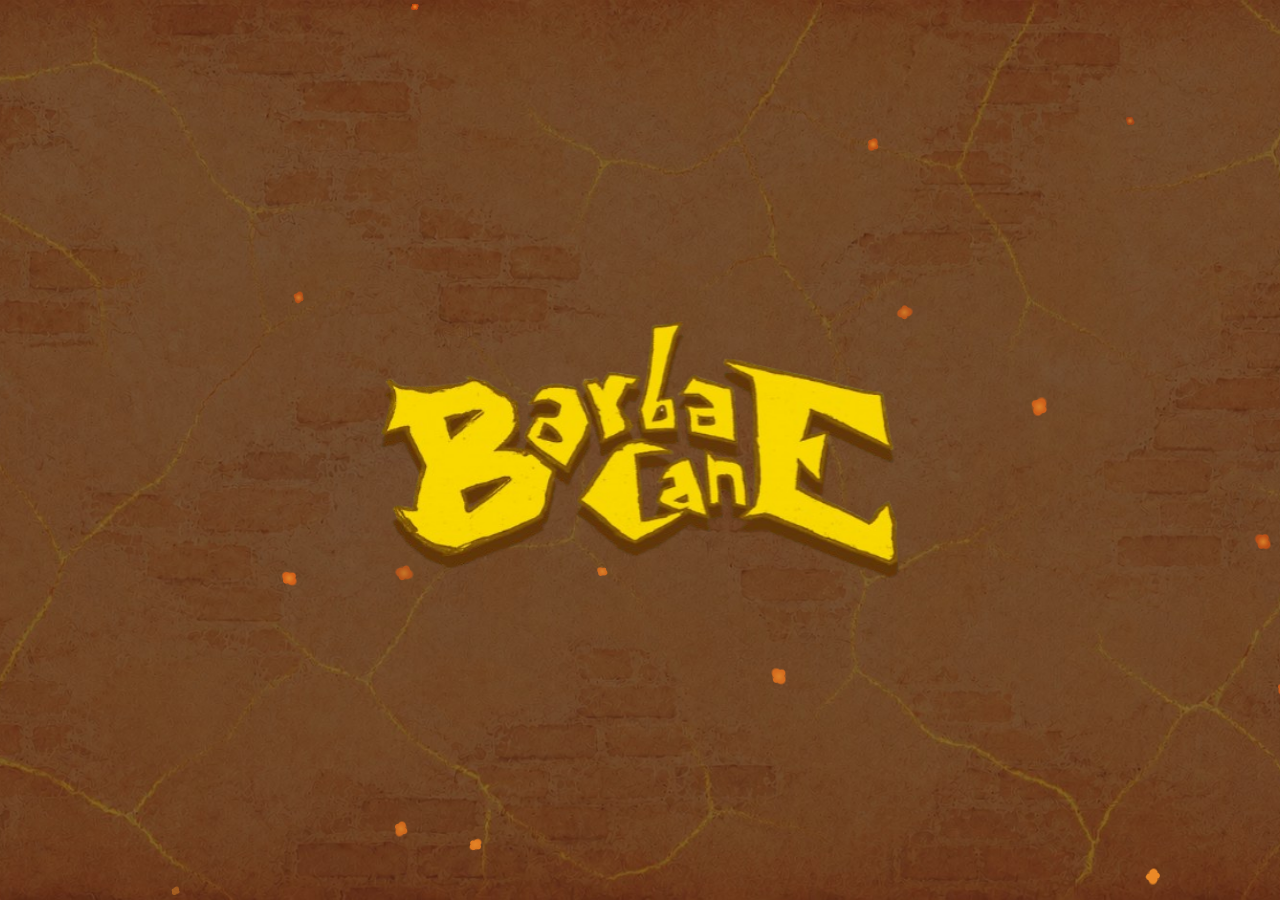
==== frontend/index.html @ 5ce4ca1e "Improved bandwidth usage efficiency" ====
<!DOCTYPE html>
<html lang="it">
<head>
  <meta charset="UTF-8" />
  <meta name="viewport" content="width=device-width, initial-scale=1.0" />
  <title>Barbacane</title>
  <link rel="icon" href="data:image/svg+xml,<svg xmlns='http://www.w3.org/2000/svg' viewBox='0 0 100 100'><text y='.9em' font-size='90'>🧱</text></svg>" />
  <link rel="apple-touch-icon" href="/assets/logo_app.png" />
  <meta name="apple-mobile-web-app-title" content="Barbacane" />
  <link rel="preconnect" href="https://fonts.googleapis.com" />
  <link href="https://fonts.googleapis.com/css2?family=Caudex:ital,wght@0,400;0,700;1,400;1,700&display=swap" rel="stylesheet" />
  <script>
    // Da telefono si viene reindirizzati al frontend mobile (/m).
    // ?desktop=1 forza (e memorizza) la versione desktop.
    (function () {
      var qs = new URLSearchParams(location.search);
      if (qs.has('desktop')) {
        try { localStorage.setItem('barbacane-desktop', '1'); } catch (e) {}
        return;
      }
      var forced = false;
      try { forced = localStorage.getItem('barbacane-desktop') === '1'; } catch (e) {}
      var coarse = window.matchMedia && matchMedia('(pointer: coarse)').matches;
      var small = Math.min(screen.width, screen.height) < 820;
      // La query (es. ?join=BARB-XXXX di un link d'invito) passa anche al mobile
      if (coarse && small && !forced) location.replace('/m' + location.search);
    })();
  </script>
  <link rel="stylesheet" href="style.css" />
</head>
<body>

<canvas id="sparks-canvas"></canvas>
<audio id="bgm-audio" src="/assets/Tower-Defense_Looping.ogg" loop preload="none"></audio>
<button id="btn-music-toggle" class="music-toggle" aria-label="Attiva/disattiva musica" title="Musica">♪</button>

<!-- ===== SCHERMATA: SPLASH ===== -->
<div id="screen-splash" class="screen active">
  <div class="splash-container">
    <img src="/assets/logo.png" alt="Barbacane" class="splash-logo" id="splash-logo"
         onerror="this.style.display='none'; document.getElementById('splash-title').classList.add('show')" />
    <h1 class="game-title splash-title-fallback" id="splash-title">BARBACANE</h1>
  </div>
</div>

<!-- ===== SCHERMATA: LOBBY ===== -->
<div id="screen-lobby" class="screen">
  <div class="lobby-container">
    <div class="logo-area">
      <img src="/assets/logo.png" alt="Barbacane" class="logo"
           onerror="this.style.display='none'; document.getElementById('lobby-title').classList.add('show')" />
      <h1 class="game-title" id="lobby-title">BARBACANE</h1>
    </div>

    <!-- Le tre voci della home: banner orizzontali, titolo a sinistra e personaggio a destra -->
    <div class="home-modes">
      <!-- Partita in corso salvata nel browser (session.js): compare solo se è ancora
           in gioco, come prima voce del menu (Gioca passa allora da alto a centro) -->
      <button id="btn-resume" class="home-mode home-resume menu-frame menu-frame-alto hidden">
        <span class="home-mode-text"><span class="home-mode-title">Riprendi</span><span id="btn-resume-sub" class="home-mode-desc"></span></span>
        <span class="home-mode-art"><img src="/assets/home/orfeo.png" alt="" class="art-orfeo" /></span>
      </button>
      <button id="btn-mode-play" class="home-mode menu-frame menu-frame-alto">
        <span class="home-mode-text"><span class="home-mode-title">Gioca</span><span class="home-mode-desc">Crea una partita o unisciti a quella di un amico, anche contro i Bot.</span></span>
        <span class="home-mode-art"><img src="/assets/home/patrizio.png" alt="" class="art-patrizio" /></span>
      </button>
      <button id="btn-tutorial" class="home-mode menu-frame menu-frame-centro">
        <span class="home-mode-text"><span class="home-mode-title">Tutorial</span><span class="home-mode-desc">Una breve partita guidata per imparare le regole giocando.</span></span>
        <span class="home-mode-art"><img src="/assets/home/evelyn.png" alt="" class="art-evelyn" /></span>
      </button>
      <button id="btn-catalog" class="home-mode menu-frame menu-frame-basso">
        <span class="home-mode-text"><span class="home-mode-title">Catalogo</span><span class="home-mode-desc">Tutte le carte del gioco, da sfogliare con calma.</span></span>
        <span class="home-mode-art"><img src="/assets/home/faust.png" alt="" class="art-faust" /></span>
      </button>
    </div>
  </div>
</div>

<!-- ===== SCHERMATA: MULTIGIOCATORE (crea / unisciti) ===== -->
<div id="screen-multiplayer" class="screen">
  <div id="multiplayer-header">
    <button id="btn-multiplayer-back" class="btn btn-secondary btn-small">‹ Indietro</button>
    <h2>Gioca</h2>
  </div>
    <div class="lobby-panels">
      <!-- Crea Partita -->
      <div class="panel menu-frame menu-frame-sinistra">
        <h2>Crea Partita</h2>
        <label>Il tuo nome
          <input type="text" id="create-name" placeholder="Nome giocatore" maxlength="20" />
        </label>
        <label>Timer turno (secondi, 0 = disattivato)
          <input type="number" id="create-timer" value="0" min="0" max="600" />
        </label>
        <button id="btn-create" class="btn btn-primary">Crea Lobby</button>
      </div>

      <!-- Unisciti -->
      <div class="panel menu-frame menu-frame-destra">
        <h2>Unisciti</h2>
        <label>Il tuo nome
          <input type="text" id="join-name" placeholder="Nome giocatore" maxlength="20" />
        </label>
        <label>Codice Lobby
          <input type="text" id="join-code" placeholder="BARB-XXXX" maxlength="9" style="text-transform:uppercase" />
        </label>
        <button id="btn-join" class="btn btn-secondary">Entra</button>
      </div>
    </div>
</div>

<!-- ===== SCHERMATA: CATALOGO CARTE ===== -->
<div id="screen-catalog" class="screen">
  <div id="catalog-header">
    <button id="btn-catalog-back" class="btn btn-secondary btn-small">‹ Indietro</button>
    <h2>Catalogo</h2>
  </div>
  <div id="catalog-scroll">
    <div id="catalog-grid"></div>
  </div>
</div>


<!-- ===== SCHERMATA: SFIDA UN BOT (scelta difficoltà) ===== -->
<div id="screen-bot-difficulty" class="screen">
  <div id="bot-difficulty-header">
    <button id="btn-bot-difficulty-back" class="btn btn-secondary btn-small">‹ Indietro</button>
    <h2>Giocatore singolo</h2>
  </div>
  <div id="bot-difficulty-grid">
    <div class="bot-count-row">
      <span class="bot-count-label">Avversari</span>
      <div class="bot-count-options" role="radiogroup" aria-label="Numero di Bot avversari">
        <button class="bot-count-btn selected" data-bots="1" role="radio" aria-checked="true">1</button>
        <button class="bot-count-btn" data-bots="2" role="radio" aria-checked="false">2</button>
        <button class="bot-count-btn" data-bots="3" role="radio" aria-checked="false">3</button>
      </div>
      <span class="bot-count-hint">Partita da 2 giocatori</span>
    </div>
    <button class="menu-frame difficulty-card difficulty-easy" data-difficulty="easy">
      <div class="difficulty-card-title">🟢 Facile</div>
      <div class="difficulty-card-desc">Valuta le carte una alla volta e non sceglie sempre la mossa migliore. Ottimo per i primi passi dopo il tutorial.</div>
    </button>
    <button class="menu-frame difficulty-card difficulty-normal" data-difficulty="normal">
      <div class="difficulty-card-title">🟡 Normale</div>
      <div class="difficulty-card-desc">Pianifica insieme le 2 Azioni del turno e sceglie sempre la combinazione migliore.</div>
    </button>
    <button class="menu-frame difficulty-card difficulty-hard" data-difficulty="hard">
      <div class="difficulty-card-title">🔴 Difficile</div>
      <div class="difficulty-card-desc">Simula l'intero turno, stima le mosse possibili degli avversari e bilancia attacco e difesa dei Bastioni.</div>
    </button>
  </div>
</div>

<!-- ===== SCHERMATA: SALA D'ATTESA ===== -->
<div id="screen-waiting" class="screen">
  <div id="waiting-header">
    <button id="btn-waiting-leave" class="btn btn-secondary btn-small" title="Esci dalla sala d'attesa">‹ Esci</button>
    <h2>Sala d'Attesa</h2>
  </div>
  <div class="waiting-container menu-frame">
    <div class="wait-code-row">
      <div class="wait-code" title="Codice della sala: chi lo inserisce in «Unisciti» entra qui">
        <span id="lobby-code-text">—</span>
      </div>
      <button id="btn-invite-link" class="btn btn-primary btn-invite" title="Copia il link d'invito: chi lo apre trova il codice già inserito">Invita</button>
    </div>

    <div id="waiting-players" class="wait-seats"></div>

    <div id="waiting-bot-controls" class="wait-botdiff" hidden>
      <span class="wait-botdiff-label">Difficoltà dei Bot</span>
      <div class="wait-diff" role="radiogroup" aria-label="Difficoltà dei Bot">
        <button class="wait-diff-btn" data-diff="easy" role="radio">Facile</button>
        <button class="wait-diff-btn" data-diff="normal" role="radio">Normale</button>
        <button class="wait-diff-btn" data-diff="hard" role="radio">Difficile</button>
      </div>
    </div>

    <button id="btn-start" class="btn btn-primary wait-start" hidden>Avvia Partita</button>
    <div id="waiting-status" class="status-msg"></div>
  </div>
</div>

<!-- ===== SCHERMATA: GIOCO ===== -->
<div id="screen-game" class="screen">

  <!-- Header: info partita -->
  <div id="game-header">
    <div class="header-left">
      <span id="hdr-turn">Turno 1</span>
      <!-- Fasi del turno: in corso evidenziata, già fatte barrate (renderer.js) -->
      <div id="phase-bar">
        <span class="phase-step" id="pstep-action">I. Azioni</span>
        <span class="phase-sep">›</span>
        <span class="phase-step" id="pstep-schieramento">II. Schieramento</span>
        <span class="phase-sep">›</span>
        <span class="phase-step" id="pstep-battaglia">III. Battaglia</span>
      </div>
    </div>
    <div class="header-center">
      <span id="hdr-current-player">Il turno di: —</span>
    </div>
    <div class="header-right">
      <span id="hdr-deck">Mazzo: —</span>
      <div id="turn-timer-display" class="timer hidden"></div>
      <button id="btn-chronicle" class="btn btn-small btn-chronicle" title="Tutto quello che è successo nella partita">Cronaca</button>
      <button id="btn-abandon" class="btn btn-small btn-abandon">Abbandona</button>
    </div>
  </div>

  <!-- Area principale: tavolo da gioco -->
  <div id="game-table">

    <!-- Giocatore di fronte:
         2p = unico avversario (specchiato, piena larghezza)
         4p = avversario non adiacente (campo completo specchiato)
         3p = nascosto -->
    <div id="top-opponents"></div>

    <!-- Layout a tre colonne: strip-sx | centro | strip-dx -->
    <div id="side-layout">

      <!-- Vicino sinistro (3-4p): B.D. adiacente al mio B.S. -->
      <div id="left-strip" class="hidden"></div>

      <!-- Colonna centrale -->
      <div id="center-column">
        <div id="table-surface"></div>

        <div id="center-bar">
          <!-- Ultime voci della cronaca: un click apre la cronaca completa -->
          <div id="battle-log" title="Apri la cronaca della partita"></div>
        </div>

        <!-- I Bastioni ai lati, alti quanto Avanscoperta e Villaggio insieme -->
        <div id="my-field">
          <div id="my-bastion-left"  class="region bastion" data-side="left"  data-label="Bastione S."></div>
          <div id="my-vanguard"      class="region vanguard"                  data-label="Avanscoperta"></div>
          <div id="my-bastion-right" class="region bastion" data-side="right" data-label="Bastione D."></div>
          <div id="my-village"       class="region village"                   data-label="Villaggio"></div>
        </div>
        <!-- Barra azioni: sotto il Villaggio, sopra la mano -->
        <div id="action-panel">
          <button id="panel-toggle" aria-label="Apri/chiudi pannello azioni">
            <span id="panel-toggle-label">⚙ Azioni</span>
          </button>
          <h3>Azioni</h3>

          <!-- Tre colonne: comandi a sinistra, Mana e Azioni al centro, pulsanti a destra -->
          <div class="ap-left">
          <!-- Banner della fase Azioni: il conto delle Azioni (le carte si giocano
               trascinandole, girate col doppio clic per i Muri) -->
          <div id="action-banner" class="hidden">
            <div id="banner-turn-label" class="banner-label">Azione 1 di 2</div>
          </div>

          <div id="action-hint" class="hint"></div>
          </div>

          <div id="my-stats" class="player-stats">
            <span id="my-actions">Azioni: 2</span>
            <span id="my-mana">Mana: 0</span>
          </div>

          <div class="ap-right">
          <button id="btn-horde"      class="btn btn-warning hidden">Orda</button>
          <button id="btn-next-phase" class="btn btn-secondary hidden">Avanza Fase ›</button>
          <button id="btn-battle"     class="btn btn-warning hidden">Attacca</button>
          <button id="btn-end-turn"   class="btn btn-danger hidden">Fine Turno</button>
          </div>
        </div>

        <div id="my-bottom-area">
          <div id="my-life-deck" class="region life-deck" data-label="Vite"></div>
          <div id="my-active-cards" class="region active-cards" data-label="Carte Attive" style="display:none"></div>
          <div id="my-right-panel">
            <div id="hand-area">
              <div id="hand-cards"></div>
              <div class="hand-label">Mano (<span id="hand-count">0</span>)</div>
            </div>
          </div>
        </div>
      </div><!-- /center-column -->

      <!-- Vicino destro (3-4p): B.S. adiacente al mio B.D. -->
      <div id="right-strip" class="hidden"></div>

    </div><!-- /side-layout -->

  </div><!-- /game-table -->

  <!-- Pannello del Tutorial: si piazza accanto alla zona evidenziata (spotlight.js) -->
  <div id="tutorial-panel" class="tut-panel menu-frame hidden">
    <div id="tutorial-panel-progress" class="tut-panel-progress"></div>
    <div id="tutorial-panel-title" class="tut-panel-title"></div>
    <div id="tutorial-panel-text" class="tut-panel-text"></div>
    <div id="tutorial-panel-diagram" class="hidden"></div>
    <ul id="tutorial-panel-goals" class="tut-goals hidden"></ul>
    <div class="tut-panel-actions">
      <div class="tut-panel-nav">
        <button id="tutorial-panel-prev" class="btn btn-secondary tut-arrow hidden" title="Indietro" aria-label="Indietro">‹</button>
        <button id="tutorial-panel-next" class="btn btn-primary" title="Avanti" aria-label="Avanti">›</button>
      </div>
    </div>
  </div>


  <!-- Modale conferma azione / targeting -->
  <div id="modal-overlay" class="hidden">
    <div id="modal-box" class="menu-frame frame-solid">
      <div id="modal-title"></div>
      <div id="modal-body"></div>
      <div id="modal-actions">
        <button id="modal-confirm" class="btn btn-primary">Conferma</button>
        <button id="modal-cancel" class="btn btn-secondary">Annulla</button>
      </div>
    </div>
  </div>

  <div id="turn-banner" class="hidden"><span id="turn-banner-text"></span></div>

</div>

<!-- Toast notifiche — a livello body: servono anche fuori dalla partita -->
<div id="toast-container"></div>

<!-- Card detail overlay (lettura carta) — a livello body: usato in partita e nel catalogo -->
<div id="card-detail-overlay" class="hidden">

  <!-- Modalità immagine carta -->
  <div id="card-image-wrap" class="hidden">
    <!-- Carta che si gira al clic: fronte = immagine della carta, retro = retro.webp -->
    <div id="card-flip" class="card-flip" title="Clicca per girare la carta">
      <div class="card-flip-inner">
        <img id="card-detail-img" class="card-flip-face" alt="" />
        <img id="card-detail-back" class="card-flip-face card-flip-back" alt="Retro carta" draggable="false" src="/card_images/full/retro.webp" />
      </div>
    </div>
    <div class="card-flip-hint">clicca la carta per girarla</div>
    <div id="card-image-footer">
      <button id="card-img-prev"    class="btn btn-secondary card-nav-btn" style="visibility:hidden">‹</button>
      <div id="card-img-center">
        <div id="card-img-extra-btns"></div>
        <button id="card-img-action"  class="btn btn-primary hidden"></button>
        <button id="card-img-discard" class="btn btn-danger hidden">Scarta</button>
        <button id="card-img-close"   class="btn btn-secondary">Chiudi</button>
      </div>
      <button id="card-img-next"    class="btn btn-secondary card-nav-btn" style="visibility:hidden">›</button>
    </div>
  </div>

  <!-- Modalità testo (flashcard) -->
  <div id="card-detail-box" class="menu-frame frame-solid hidden">
    <div class="card-detail-header">
      <div id="card-detail-title" class="card-detail-title"></div>
    </div>
    <div id="card-detail-body" class="card-detail-body"></div>
    <div id="card-detail-footer">
      <button id="card-nav-prev"           class="btn btn-secondary btn-small card-nav-btn" style="visibility:hidden">‹</button>
      <div class="card-footer-center">
        <div id="card-detail-extra-btns"></div>
        <button id="card-detail-action-btn"  class="btn btn-primary hidden"></button>
        <button id="card-detail-discard-btn" class="btn btn-danger hidden">Scarta</button>
        <button id="card-detail-close"       class="btn btn-secondary">Chiudi</button>
      </div>
      <button id="card-nav-next"           class="btn btn-secondary btn-small card-nav-btn" style="visibility:hidden">›</button>
    </div>
  </div>

</div>

<!-- ===== CRONACA DELLA PARTITA (pannello laterale) ===== -->
<aside id="chronicle-panel" class="hidden" aria-label="Cronaca della partita">
  <div class="chronicle-head">
    <h3>Cronaca della partita</h3>
    <button id="chronicle-close" class="btn btn-secondary btn-small" aria-label="Chiudi la cronaca">✕</button>
  </div>
  <div id="chronicle-body" class="chronicle-body"></div>
</aside>

<!-- ===== SCHERMATA: FINE PARTITA ===== -->
<div id="screen-gameover" class="screen">
  <div class="gameover-container menu-frame frame-solid">
    <h1 id="gameover-title">Fine Partita</h1>
    <p id="gameover-winner"></p>
    <div id="gameover-scores"></div>
    <p id="gameover-rematch-note" class="gameover-note hidden"></p>
    <div class="gameover-actions">
      <button id="btn-rematch" class="btn btn-primary hidden">Rivincita</button>
      <button id="btn-gameover-chronicle" class="btn btn-secondary">Rivedi la cronaca</button>
      <button class="btn btn-secondary" onclick="returnToLobby()">Torna alla home</button>
    </div>
  </div>
</div>

<script src="sparks.js"></script>
<script src="audio.js"></script>
<script src="ws.js"></script>
<script src="spotlight.js"></script>
<script src="tutorial_diagram.js"></script>
<script src="dice.js"></script>
<script src="chronicle.js"></script>
<script src="session.js"></script>
<script src="cardart.js"></script>
<script src="motion.js"></script>
<script src="drag.js"></script>
<script src="renderer.js"></script>
<script src="app.js"></script>
</body>
</html>
---- frontend/style.css ----
/* =========================================================
   Barbacane — Foglio di stile
   Palette: terracotta calda, oro vivace, rosso sangue, verde bosco
   ========================================================= */

:root {
  --bg-dark:      #1a0c00;
  --bg-medium:    #2c1800;
  --bg-light:     #3e2408;
  --bg-card:      #281200;
  --gold:         #fbc402;
  --gold-light:   #ffd042;
  --red:          #b03030;
  --red-light:    #e04040;
  --green:        #2d6b3a;
  --green-light:  #4a9a58;
  --blue:         #2a4a8a;
  --blue-light:   #4a7aaa;
  --text:         #f0e0b8;
  --text-dim:     #d1a94a;
  --border:       #6a3010;
  --border-gold:  #a06820;
  --brown:        #4a2008;
  --brown-light:  #c9a227;
  --orange:       #e08020;

  /* Palette della grafica delle carte (card_factory/assets/card.html): usata
     dove la UI deve essere coerente con le carte stampate (es. catalogo) */
  --card-brown: #4a2c15;
  --card-gold:  #b98a3e;
  --card-cream: #f4dea0;
  /* Colori delle specie (come i bollini del client mobile) */
  --elfo:  #7aaa55;
  --nano:  #b85a3a;
  --maga:  #9966cc;
  --umano: #5599cc;
  /* Gemma del costo (un ottagono), come sulle carte stampate (card_factory/assets/esagono.png) */
  --hex-mana:   radial-gradient(closest-side, #fe8c16 0%, #fe9c1c 55%, #fed222 86%, #fee822 100%);
  --hex-maga:   radial-gradient(closest-side, #8fcde4 0%, #a3d7ed 60%, #d4eef8 100%);
  --hex-border: #5a3518;
  --hex-ink:    #5a2d06;
  --card-ink:   #171009;   /* fondo su cui sono renderizzati i PNG delle carte */


  /* Colori dei giocatori nella cronaca e nel riepilogo, per posto al tavolo */
  --seat-0: #fbc402;
  --seat-1: #7fb8e8;
  --seat-2: #8fd49b;
  --seat-3: #ec9a8c;

  --card-w: 90px;
  --card-h: 130px;
  --card-w-sm: 70px;
  --card-h-sm: 100px;
  --card-w-hand: 99px;
  --card-h-hand: 143px;
  /* Carte del mio campo: grandi come in mano, salvo sugli schermi bassi */
  --card-w-field: var(--card-w-hand);
  --card-h-field: var(--card-h-hand);
}

* { box-sizing: border-box; margin: 0; padding: 0; }

body {
  background: var(--bg-dark);
  color: var(--text);
  font-family: 'Caudex', Georgia, serif;
  min-height: 100vh;
  overflow-x: hidden;
}

/* Sfondo su layer fisso: background-attachment:fixed non funziona su iOS Safari
   e lascerebbe lo sfondo troncato in basso su schermi touch. */
body::before {
  content: '';
  position: fixed;
  inset: 0;
  z-index: -1;
  background: var(--bg-dark) url('/assets/background.jpg') center center / cover no-repeat;
}

/* ==================== SCHERMATE ==================== */

.screen { display: none; }
.screen.active { display: block; }

/* ==================== SCINTILLE DI FORGIA ==================== */

#sparks-canvas {
  position: fixed;
  inset: 0;
  z-index: 2;
  pointer-events: none;
}

/* ==================== MUSICA ==================== */

.music-toggle {
  position: fixed;
  top: 12px;
  right: 12px;
  z-index: 400;
  width: 40px;
  height: 40px;
  border-radius: 50%;
  border: 1px solid var(--border-gold);
  background: var(--bg-medium);
  color: var(--gold-light);
  font-size: 1.1rem;
  line-height: 1;
  cursor: pointer;
  display: flex;
  align-items: center;
  justify-content: center;
  opacity: 0.7;
  transition: opacity 0.2s, transform 0.2s;
}
.music-toggle:hover { opacity: 1; transform: scale(1.08); }
.music-toggle.muted { color: var(--brown-light); }
.music-toggle[hidden] { display: none; }

/* In partita il pulsante si inserisce nella barra dell'header, a destra di "Abbandona" */
.music-toggle.in-header {
  position: static;
  z-index: auto;
  width: 28px;
  height: 28px;
  font-size: 0.85rem;
  opacity: 0.85;
}

/* Nel catalogo si inserisce nella barra del titolo, speculare al pulsante "Indietro" */
.music-toggle.in-catalog-header {
  position: absolute;
  top: 50%;
  right: 1.2rem;
  left: auto;
  transform: translateY(-50%);
  z-index: auto;
  width: 32px;
  height: 32px;
  font-size: 0.9rem;
  opacity: 0.85;
}
.music-toggle.in-catalog-header:hover { transform: translateY(-50%) scale(1.08); }

/* Con la cronaca aperta si inserisce nella sua intestazione, accanto alla ✕ */
.music-toggle.in-chronicle {
  position: static;
  z-index: auto;
  width: 28px;
  height: 28px;
  font-size: 0.85rem;
  opacity: 0.85;
}

/* ==================== LOBBY ==================== */

#screen-lobby,
#screen-waiting {
  position: relative;
  overflow: hidden;
}


.lobby-container {
  position: relative;
  z-index: 1;
  min-height: 100vh;
  display: flex;
  flex-direction: column;
  align-items: center;
  justify-content: center;
  padding: 2rem 2rem 6vh;
  gap: 1.5rem;
}

.logo-area { text-align: center; }
.logo { width: min(80vw, 400px, 38vh); display: block; margin: 0 auto; }

/* ==================== SPLASH ==================== */

#screen-splash { position: relative; overflow: hidden; }

.splash-container {
  min-height: 100vh;
  display: flex;
  flex-direction: column;
  align-items: center;
  justify-content: center;
  gap: 1.4rem;
  padding: 2rem;
  cursor: pointer;
}

.splash-logo {
  max-width: 520px;
  width: 84vw;
  display: block;
  /* Il transform gestisce solo il volo verso la lobby; il filter dà il bagliore al passaggio del mouse */
  transition: transform 0.7s cubic-bezier(0.25, 0.1, 0.25, 1), filter 0.25s ease;
  will-change: transform;
  filter: drop-shadow(0 0 0 transparent);
}
.splash-logo:hover {
  filter: drop-shadow(0 0 26px rgba(251, 196, 2, 0.55));
}

.splash-title-fallback { display: none; }
.splash-title-fallback.show { display: block; }

/* Durante il volo lo splash è un overlay fisso: non allunga la pagina, così la
   misura della posizione finale del logo nella lobby resta corretta. */
#screen-splash.splash-flying {
  position: fixed;
  inset: 0;
  z-index: 30;
  pointer-events: none;
}

/* Il logo della lobby resta nascosto (ma impaginato) finché quello volante non atterra */
.lobby-container.logo-hidden .logo-area { visibility: hidden; }

@media (prefers-reduced-motion: reduce) {
  .splash-logo { transition: none !important; }
}

/* Comparsa del resto della lobby: parte mentre il logo è ancora in volo */
@keyframes lobby-reveal {
  from { opacity: 0; transform: translateY(16px); }
  to   { opacity: 1; transform: translateY(0); }
}
.lobby-container.reveal .home-modes  { animation: lobby-reveal 0.5s ease both 0.34s; }

/* Partita in corso salvata nel browser: prima voce del menu (.home-mode),
   con cornice d'oro e fondo giallo trasparente. I selettori doppi scavalcano
   le regole di .menu-frame, che stanno in fondo al file. */
.home-resume.menu-frame {
  --frame-img: var(--frame-hover);
  --frame-fill: rgba(251, 196, 2, 0.12);
}
button.home-resume.menu-frame:hover { --frame-fill: rgba(251, 196, 2, 0.2); }
.home-resume .home-mode-title { color: var(--gold-light); }

/* ==================== HOME ==================== */

/* Le tre voci (Gioca, Tutorial, Catalogo): banner orizzontali uno sotto
   l'altro, con il titolo a sinistra e un personaggio a destra che poggia sul
   bordo inferiore */
.home-modes {
  display: flex;
  flex-direction: column;
  align-items: center;
  gap: 0;
  width: min(100%, 620px);
  /* Altezza dei banner: segue quella della finestra, così 3 o 4 voci più il
     logo stanno nello schermo. Le figure si scalano con lo spazio verticale
     utile (altezza - 44px: contenuto più il margine sotto), che a 172px vale
     256 unità di --art-u = 0.5px, la scala di riferimento. */
  --mode-h: clamp(124px, 16.5vh, 172px);
  --art-u: calc((var(--mode-h) - 44px) / 256);
}

.home-mode {
  width: 100%;
  height: var(--mode-h);
  display: flex;
  align-items: stretch;
  padding: 0;
  font-family: inherit;
}

/* Titolo e descrizione, a sinistra */
.home-mode-text {
  flex: 1;
  align-self: center;
  display: flex;
  flex-direction: column;
  gap: 0.4rem;
  padding-left: 1.6rem;
  text-align: left;
}
.home-mode-title {
  color: var(--card-cream);
  font-size: 1.7rem;
  font-weight: 700;
  text-transform: uppercase;
  letter-spacing: 3px;
}
.home-mode-desc {
  color: var(--text-dim);
  font-size: 0.92rem;
  line-height: 1.4;
}

/* Illustrazione: le figure sono ritagliate sul contenuto in assets/home/ e
   vengono tutte dalla stessa tela delle carte, dove le teste hanno già misure
   coerenti: si scalano quindi con lo stesso fattore (altezza = altezza del
   PNG × --art-u), non alla stessa altezza. Orfeo è ridotto del 10%
   perché l'elmo è più grande di una testa. Poggiano sul bordo visibile della
   cornice (margine negativo: il contenuto può invadere l'area del
   border-image) e sono centrate sul busto, cioè sul punto medio dei pixel
   della riga più bassa della figura: il translateX è quello scarto, in % della
   larghezza. */
.home-mode-art {
  flex: 0 0 210px;
  display: flex;
  justify-content: center;
  align-items: flex-end;
  /* fino al tratto dorato (14/30 del bordo oltre l'area del contenuto): senza
     questo restano pixel vuoti sotto la figura */
  margin-bottom: calc(var(--frame-size, 28px) * -14 / 30 + 1px);
  overflow: hidden;
  opacity: 0.85;
  transition: opacity 0.2s ease;
}
.home-mode:hover .home-mode-art { opacity: 1; }

.home-mode-art img { display: block; flex: 0 0 auto; }
.art-patrizio { height: calc(269 * var(--art-u)); transform: translate(-10.2%, calc(20 * var(--art-u))); }  /* abbassato: le orecchie toccherebbero il bordo superiore */
.art-faust    { height: calc(230 * var(--art-u)); transform: translateX(0.6%); }
.art-orfeo    { height: calc(295 * var(--art-u) * 0.9); transform: translateX(-13.1%); }
/* Evelyn (Tutorial): capelli e vento escono dal riquadro dell'illustrazione
   (overflow visibile, sotto il testo) per non essere tagliati. */
#btn-tutorial .home-mode-art { overflow: visible; min-width: 0; }  /* min-width: senza, il riquadro si allargherebbe alla figura */
#btn-tutorial .home-mode-text { position: relative; z-index: 1; }
.art-evelyn { height: calc(219 * var(--art-u)); transform: translateX(-0.4%); }
/* Riprendi: la figura è eterea, tinta d'oro tenue e semitrasparente come il banner */
.home-resume .home-mode-art img {
  filter: grayscale(1) contrast(0.5) brightness(1.35) sepia(0.6) hue-rotate(12deg) saturate(1.6)
          drop-shadow(0 0 6px rgba(251, 196, 2, 0.4));
  opacity: 0.55;
}

/* ==================== MULTIGIOCATORE ==================== */

#screen-multiplayer.active {
  display: flex;
  flex-direction: column;
  min-height: 100vh;
}

/* Giocatore singolo e Multigiocatore: l'intestazione resta in alto, le scelte
   si centrano in verticale nello spazio che resta (margini automatici). Il
   padding in basso compensa l'altezza dell'intestazione, così il blocco
   risulta centrato rispetto allo schermo. */
#screen-multiplayer .lobby-panels { margin: auto; padding: 0 1.2rem; }

#screen-multiplayer.active,
#screen-bot-difficulty.active { padding-bottom: 4rem; }

.game-title {
  font-size: 3.5rem;
  color: var(--gold-light);
  text-shadow: 0 0 20px rgba(200, 168, 75, 0.5);
  letter-spacing: 0.2em;
  display: none;
}
.game-title.show { display: block; }

.game-subtitle {
  color: var(--text-dim);
  font-style: italic;
  margin-top: 0.3rem;
}

.lobby-panels {
  display: flex;
  gap: 0;
  flex-wrap: wrap;
  justify-content: center;
}

.panel {
  --frame-size: 34px;
  padding: 0.6rem 0.6rem 0.5rem;
  width: 380px;
  display: flex;
  flex-direction: column;
  gap: 1.15rem;
}

.panel h2 {
  color: var(--card-cream);
  font-size: 1.7rem;
  text-transform: uppercase;
  letter-spacing: 2.5px;
  text-align: center;
}
.panel label { font-size: 1rem; }
.panel input { padding: 0.65rem 0.85rem; font-size: 1.1rem; }
.panel .btn { padding: 0.8rem 1rem; font-size: 1.1rem; }

label {
  display: flex;
  flex-direction: column;
  gap: 0.3rem;
  font-size: 0.85rem;
  color: var(--text-dim);
}

input[type="text"],
input[type="number"] {
  background: var(--bg-dark);
  border: 1px solid var(--border);
  border-radius: 4px;
  color: var(--text);
  padding: 0.5rem 0.7rem;
  font-size: 1rem;
  font-family: inherit;
  transition: border-color 0.2s, box-shadow 0.2s;
}

input:hover {
  border-color: var(--border-gold);
  box-shadow: 0 0 10px rgba(251, 196, 2, 0.15);
}

input:focus {
  outline: none;
  border-color: var(--gold);
  box-shadow: 0 0 12px rgba(251, 196, 2, 0.3);
}

/* ==================== SALA D'ATTESA ==================== */

#screen-waiting.active {
  min-height: 100vh;
  display: flex;
  flex-direction: column;
  padding-bottom: 4rem;
}
#screen-waiting [hidden] { display: none !important; }

/* Scheda centrale (cornice a bastione: classe .menu-frame) */
.waiting-container {
  --frame-size: 36px;
  position: relative;
  z-index: 1;
  padding: 0.2rem 0.4rem 0;
  display: flex;
  flex-direction: column;
  align-items: center;
  gap: 1.1rem;
  width: min(470px, calc(100% - 2rem));
  margin: auto;
}

/* Codice in chiaro, con accanto «Invita» */
.wait-code-row {
  display: flex;
  align-items: center;
  gap: 0.7rem;
  width: 100%;
  height: 3rem;
}
.wait-code {
  flex: 1;
  text-align: center;
}
#lobby-code-text {
  color: var(--card-cream);
  font-size: 1.6rem;
  font-weight: 700;
  letter-spacing: 0.16em;
  white-space: nowrap;
  user-select: all;
}
.btn-invite {
  align-self: stretch;
  padding: 0 1.5rem;
  font-size: 1.05rem;
  letter-spacing: 0.04em;
}

/* I quattro posti: esagono col numero nel colore del giocatore */
.wait-seats {
  display: flex;
  flex-direction: column;
  gap: 0.45rem;
  width: 100%;
}
.wait-seat {
  display: flex;
  align-items: center;
  gap: 0.8rem;
  height: 3.1rem;
  padding: 0 0.55rem 0 0.6rem;
  background: rgba(26, 12, 0, 0.55);
  border: 1px solid var(--border);
  border-left: 3px solid var(--seat-color);
  border-radius: 4px;
}
.wait-seat.seat-enter { animation: seat-in 0.35s ease both; }
@keyframes seat-in {
  from { opacity: 0; transform: translateX(-10px); }
  to   { opacity: 1; transform: none; }
}

.seat-hex {
  --hex: polygon(50% 0, 100% 25%, 100% 75%, 50% 100%, 0 75%, 0 25%);
  position: relative;
  isolation: isolate;
  flex: none;
  width: 28px;
  height: 32px;
  display: flex;
  align-items: center;
  justify-content: center;
  clip-path: var(--hex);
  background: var(--hex-border);
  color: var(--card-cream);
  text-shadow: 0 1px 1px rgba(0, 0, 0, 0.45);
  font-weight: 800;
  font-size: 0.95rem;
  padding-top: 1px;
}
.seat-hex::before {
  content: '';
  position: absolute;
  inset: 2px;
  z-index: -1;
  clip-path: var(--hex);
  background: var(--seat-color);
}

.seat-name {
  flex: 1;
  min-width: 0;
  color: var(--card-cream);
  font-size: 1.08rem;
  overflow: hidden;
  text-overflow: ellipsis;
  white-space: nowrap;
}
.seat-tag {
  flex: none;
  padding: 0.12rem 0.45rem;
  border: 1px solid rgba(251, 196, 2, 0.55);
  border-radius: 3px;
  color: var(--gold-light);
  font-size: 0.66rem;
  text-transform: uppercase;
  letter-spacing: 0.1em;
}
.wait-seat .seat-tag { border-color: var(--seat-color); color: var(--seat-color); }

.seat-tools {
  display: flex;
  gap: 0.25rem;
  opacity: 0.45;
  transition: opacity 0.2s;
}
.wait-seat:hover .seat-tools,
.seat-tools:focus-within { opacity: 1; }
.seat-btn {
  background: rgba(26, 12, 0, 0.6);
  border: 1px solid var(--border);
  border-radius: 4px;
  color: var(--text);
  width: 1.75rem;
  height: 1.75rem;
  cursor: pointer;
  font-size: 0.75rem;
  font-family: inherit;
}
.seat-btn:hover:not(:disabled) { border-color: var(--gold); color: var(--gold-light); }
.seat-btn:disabled { opacity: 0.3; cursor: default; }

/* Posto libero: esagono vuoto e filetto sottile, senza barra colorata */
.wait-seat.empty {
  background: none;
  border: 1px solid rgba(160, 104, 32, 0.35);
}
.wait-seat.empty .seat-hex { background: rgba(160, 104, 32, 0.6); color: rgba(209, 169, 74, 0.7); }
.wait-seat.empty .seat-hex::before { background: var(--bg-dark); }
.wait-seat.empty .seat-name { color: var(--text-dim); font-style: italic; opacity: 0.7; }
.seat-add {
  flex: none;
  padding: 0.35rem 0.8rem;
  background: transparent;
  border: 1px solid var(--border-gold);
  border-radius: 4px;
  color: var(--gold-light);
  font-family: inherit;
  font-size: 0.85rem;
  font-weight: 700;
  cursor: pointer;
  transition: background 0.2s, border-color 0.2s, box-shadow 0.2s;
}
.seat-add:hover {
  background: rgba(251, 196, 2, 0.12);
  border-color: var(--gold);
  box-shadow: 0 0 12px rgba(251, 196, 2, 0.25);
}

/* Difficoltà dei Bot: etichetta e scelta centrate sotto i posti */
.wait-botdiff {
  display: flex;
  flex-direction: column;
  align-items: center;
  gap: 0.45rem;
}
.wait-botdiff-label {
  color: var(--text-dim);
  font-size: 0.78rem;
  text-transform: uppercase;
  letter-spacing: 0.14em;
}
.wait-diff {
  display: inline-flex;
  border: 1px solid var(--border-gold);
  border-radius: 5px;
  overflow: hidden;
}
.wait-diff-btn {
  padding: 0.4rem 1.1rem;
  background: rgba(26, 12, 0, 0.5);
  border: none;
  color: var(--text-dim);
  font-family: inherit;
  font-size: 0.9rem;
  cursor: pointer;
  transition: background 0.2s, color 0.2s;
}
.wait-diff-btn + .wait-diff-btn { border-left: 1px solid var(--border); }
.wait-diff-btn:hover:not(.on) { background: rgba(251, 196, 2, 0.1); color: var(--gold-light); }
.wait-diff-btn.on { background: var(--gold); color: var(--bg-dark); font-weight: 700; }

.wait-start {
  width: 100%;
  padding: 0.8rem 1rem;
  font-size: 1.1rem;
  letter-spacing: 0.06em;
  text-transform: uppercase;
}
.status-msg { color: var(--text-dim); font-size: 0.85rem; min-height: 1.2rem; text-align: center; }

/* ==================== PULSANTI ==================== */

.btn {
  padding: 0.6rem 1.2rem;
  border: none;
  border-radius: 4px;
  font-family: inherit;
  font-size: 0.95rem;
  cursor: pointer;
  transition: filter 0.15s, transform 0.1s;
}

.btn:hover { filter: brightness(1.15); }
.btn:active { transform: scale(0.97); }
.btn:disabled { opacity: 0.4; cursor: not-allowed; }

/* Nei menu (non in partita) i pulsanti si accendono anche con un bagliore */
#screen-splash .btn:hover,
#screen-lobby .btn:hover,
#screen-waiting .btn:hover,
#screen-gameover .btn:hover,
#screen-catalog .btn:hover {
  box-shadow: 0 0 16px rgba(251, 196, 2, 0.35);
}

.btn-primary   { background: var(--gold);        color: var(--bg-dark); font-weight: bold; }
.btn-secondary { background: var(--bg-light);     color: var(--text);   border: 1px solid var(--border); }
.btn-danger    { background: var(--red);           color: #fff; }
.btn-warning   { background: #8a5a20;              color: #fff; }
.btn-small     { padding: 0.3rem 0.6rem; font-size: 0.8rem; }

.btn-abandon {
  background: transparent;
  border: 1px solid rgba(176, 48, 48, 0.6);
  color: #e05050;
}
.btn-abandon:hover { background: rgba(176, 48, 48, 0.2); filter: none; }

.btn-chronicle {
  background: transparent;
  border: 1px solid var(--border-gold);
  color: var(--gold-light);
}
.btn-chronicle:hover { background: rgba(251, 196, 2, 0.12); filter: none; }

/* ==================== HEADER GIOCO ==================== */

#game-header {
  background: rgba(50, 22, 4, 0.88);
  border-bottom: 1px solid rgba(160, 104, 32, 0.5);
  display: flex;
  align-items: center;
  justify-content: space-between;
  padding: 0.65rem 1.4rem;
  position: sticky;
  top: 0;
  z-index: 100;
}

.header-left, .header-right {
  display: flex;
  gap: 1.3rem;
  align-items: center;
  font-size: 1.05rem;
  color: var(--text);
}
#game-header .btn-small { padding: 0.4rem 0.9rem; font-size: 0.98rem; }

.header-center {
  position: absolute;
  left: 50%;
  transform: translateX(-50%);
  font-size: 1.35rem;
  color: var(--gold-light);
  font-weight: bold;
  pointer-events: none;
}

.timer {
  background: var(--red);
  color: #fff;
  padding: 0.2rem 0.7rem;
  border-radius: 4px;
  font-weight: bold;
  font-size: 1.15rem;
}

.timer.warning { background: var(--red-light); animation: pulse 1s infinite; }

@keyframes pulse {
  0%, 100% { opacity: 1; }
  50% { opacity: 0.6; }
}

/* ==================== TAVOLO DI GIOCO ==================== */

#screen-game.active {
  display: flex;
  flex-direction: column;
  height: 100vh;
}

#game-table {
  flex: 1;
  display: flex;
  flex-direction: column;
  overflow: hidden;
  position: relative;
  min-height: 0;
}

/* Giocatore di fronte (2p: unico avversario; 4p: across player) */
#top-opponents {
  flex-shrink: 0;
  padding: 4px 8px;
}
#top-opponents:empty { display: none; padding: 0; border: none; }

/* ==================== LAYOUT TRE COLONNE ==================== */

#side-layout {
  flex: 1;
  display: flex;
  align-items: stretch;
  min-height: 0;
  overflow: hidden;
}

#center-column {
  flex: 1;
  display: flex;
  flex-direction: column;
  min-height: 0;
  overflow: hidden;
}

/* ==================== STRIP LATERALI ==================== */

#left-strip,
#right-strip {
  width: 172px;
  flex-shrink: 0;
  display: flex;
  flex-direction: column;
  background: transparent;
  overflow: hidden;
  padding: 4px;
}

#left-strip.hidden, #right-strip.hidden { display: none; }

/* ==================== AVVERSARI: 4 TASSELLI RIASSUNTIVI ====================
   Stessi riassunti del proprio campo sul mobile (.rg-*). In cima una riga
   specchiata (B.D. | Avanscoperta | Villaggio | B.S.); nelle strip laterali
   una colonna col Bastione adiacente al mio campo in fondo. */

.opponent-field {
  background: rgba(50, 22, 4, 0.72);
  border: 1px solid rgba(122, 68, 24, 0.35);
  border-radius: 6px;
  padding: 5px 8px 6px;
  display: flex;
  flex-direction: column;
  gap: 5px;
  transition: border-color 0.3s;
}
.opponent-field.opp-column {
  flex: 1;
  min-height: 0;
  padding: 6px;
}

.opponent-field.active-player {
  border-color: var(--gold);
  border-width: 2px;
  box-shadow: 0 0 16px rgba(251, 196, 2, 0.45);
}

.opponent-field.damaged { animation: flash-red 0.5s; }

@keyframes flash-red {
  0%, 100% { border-color: var(--border); }
  50% { border-color: var(--red-light); background: rgba(176,48,48,0.15); }
}

/* Intestazione: nome | vite | mano | effetti attivi */
.opp-head {
  display: flex;
  align-items: center;
  gap: 8px;
  flex-wrap: wrap;
}
.opp-column .opp-head {
  flex-direction: column;
  align-items: flex-start;
  gap: 2px;
  padding-bottom: 5px;
  border-bottom: 1px solid var(--border);
}

.opp-name { font-weight: bold; font-size: 1.05rem; color: var(--gold-light); }
.opp-column .opp-name { max-width: 100%; overflow: hidden; text-overflow: ellipsis; white-space: nowrap; }
.opp-lives { font-size: 0.95rem; color: var(--red-light); }
.opp-hand-count { font-size: 0.9rem; color: var(--text-dim); }
.opp-row .opp-hand-count { margin-left: auto; }

.opp-active-effects {
  display: flex;
  gap: 4px;
  flex-wrap: wrap;
}
.opp-active-badge {
  font-size: 0.72rem;
  padding: 1px 6px;
  border-radius: 10px;
  border: 1px solid rgba(74, 158, 255, 0.45);
  color: #7abfff;
  background: rgba(74, 158, 255, 0.08);
  cursor: default;
  white-space: nowrap;
}

.opp-tiles {
  display: grid;
  gap: 6px;
}
.opp-row .opp-tiles { grid-template-columns: repeat(4, minmax(0, 1fr)); }
.opp-column .opp-tiles {
  flex: 1;
  min-height: 0;
  grid-template-rows: repeat(4, minmax(0, 1fr));
}

.opp-tile {
  min-width: 0;
  min-height: 0;
  display: flex;
  flex-direction: column;
  background: rgba(30, 12, 2, 0.45);
  border: 1px solid rgba(160, 90, 30, 0.55);
  border-radius: 4px;
  padding: 4px;
  overflow: hidden;
  cursor: pointer;
  transition: border-color 0.2s, background 0.2s, opacity 0.2s;
}
.opp-tile:hover { border-color: var(--gold); background: rgba(200, 168, 75, 0.08); }
.opp-tile.attack-target { border-color: var(--border-gold); }
/* Bastione che non posso attaccare */
.opp-tile.nonadj { opacity: 0.6; }
.opp-tile.nonadj:hover { opacity: 1; }

.opp-tile-title {
  display: flex;
  flex-direction: column;
  align-items: center;
  padding-bottom: 2px;
  pointer-events: none;
}
.opp-tile-label {
  font-size: 0.9rem;
  color: var(--gold-light);
}
.opp-tile-sub {
  padding: 0 0.2em;
  font-size: 0.72rem;
  color: var(--gold-light);
  white-space: nowrap;
  overflow: hidden;
  text-overflow: ellipsis;
  max-width: 100%;
}

/* Riassunto numerico di una Regione (come i tasselli del proprio campo sul mobile) */
.rg-empty {
  margin: auto 0;
  text-align: center;
  color: var(--text-dim);
  font-size: 0.85rem;
}
.rg-summary {
  flex: 1;
  min-height: 0;
  display: flex;
  flex-direction: column;
  align-items: center;
  justify-content: center;
  gap: 4px;
  text-align: center;
}
.rg-stat-row {
  display: flex;
  width: 100%;
  justify-content: space-evenly;
  align-items: flex-start;
}
.rg-stat {
  display: flex;
  flex-direction: column;
  align-items: center;
  gap: 1px;
  min-width: 0;
}
.rg-stat-num {
  font-size: 1.4rem;
  font-weight: 800;
  color: var(--gold-light);
  line-height: 1.1;
}
.rg-stat-label {
  font-size: 0.7rem;
  letter-spacing: 0.05em;
  text-transform: uppercase;
  color: var(--text);
  font-weight: 600;
  white-space: nowrap;
}
.rg-stat.zero .rg-stat-num { color: var(--text-dim); }
.opp-column .rg-stat-label { font-size: 0.62rem; letter-spacing: 0.02em; }
.rg-summary-sub {
  font-size: 0.76rem;
  color: var(--text);
  border-top: 1px solid rgba(122, 68, 24, 0.4);
  padding-top: 3px;
  width: 82%;
  white-space: nowrap;
}
.rg-dots {
  display: flex;
  gap: 4px;
  flex-wrap: wrap;
  justify-content: center;
  align-items: center;
}
.rg-dot {
  width: 8px; height: 8px;
  border-radius: 50%;
  box-shadow: 0 0 3px rgba(0, 0, 0, 0.5);
}
.rg-dot.sp-elfo  { background: var(--elfo); }
.rg-dot.sp-nano  { background: var(--nano); }
.rg-dot.sp-maga  { background: var(--maga); }
.rg-dot.sp-umano { background: var(--umano); }
.rg-dots-more { font-size: 0.68rem; color: var(--text-dim); }

/* Campo di un avversario carta per carta (Renderer.showOpponentField) */
#modal-box:has(.oppf) { max-width: min(820px, 92vw); }
.oppf {
  display: flex;
  flex-direction: column;
  gap: 0.8rem;
  max-height: 64vh;
  overflow-y: auto;
  padding-right: 0.2rem;
}
.oppf-cards {
  display: flex;
  flex-wrap: wrap;
  gap: 6px;
  padding-top: 4px;
}
.oppf-cards .card {
  width: var(--card-w-field);
  min-width: var(--card-w-field);
  height: var(--card-h-field);
}
.oppf-empty { font-size: 0.8rem; color: var(--text-dim); }

/* ==================== LANE SEPARATOR ==================== */


/* Spazio tavolo centrale — spinge il campo del giocatore in basso */
#table-surface {
  flex: 1;
  min-height: 0;  /* è il primo spazio a sparire quando il campo si riempie */
}

/* Barra log — appena sopra il campo del giocatore. Alta sempre 3 righe
   (CHRONICLE_TICKER_ENTRIES), così non cambia la misura del tavolo; se
   l'avversario in cima cresce si accorcia fino a una riga, la più recente
   (fitCards in renderer.js conta su questo margine) */
#center-bar {
  --log-line: calc(0.92rem * 1.3);
  display: flex;
  align-items: flex-end;
  padding: 4px 1rem;
  background: transparent;
  overflow: hidden;
  box-sizing: border-box;
  flex: 0 1 calc(3 * var(--log-line) + 2px + 8px);
  min-height: calc(var(--log-line) + 8px);
}
/* Durante la misura di fitCards la barra resta alta 3 righe */
#center-column.fitting #center-bar { flex-shrink: 0; }

#battle-log {
  font-size: 0.92rem;
  color: var(--brown-light);
  flex: 1;
  text-align: center;
  display: flex;
  flex-direction: column;
  justify-content: flex-end;
  gap: 1px;
  overflow: hidden;
  cursor: pointer;
}

.battle-log-entry {
  white-space: nowrap;
  overflow: hidden;
  text-overflow: ellipsis;
  line-height: 1.3;
  color: var(--text);
}

.battle-log-entry:not(:last-child) {
  opacity: 0.5;
}

.battle-log-entry.chr-battle { color: #f0b8a0; }
.battle-log-entry.fresh:last-child { animation: chr-fresh 0.9s ease; }

/* ==================== CRONACA ==================== */

/* Nomi e carte nei testi della cronaca (chronicle.js) */
.chr-player { font-weight: bold; color: var(--seat-0); }
.chr-player.chr-seat-1 { color: var(--seat-1); }
.chr-player.chr-seat-2 { color: var(--seat-2); }
.chr-player.chr-seat-3 { color: var(--seat-3); }
.chr-card { color: var(--card-cream); font-style: italic; }
button.chr-card {
  background: none;
  border: none;
  padding: 0;
  font: inherit;
  font-style: italic;
  color: var(--card-cream);
  cursor: pointer;
  text-decoration: underline dotted rgba(244, 222, 160, 0.5);
  text-underline-offset: 2px;
}
button.chr-card:hover { color: var(--gold-light); }

@keyframes chr-fresh {
  from { background: rgba(251, 196, 2, 0.28); }
  to   { background: transparent; }
}

#chronicle-panel {
  position: fixed;
  top: 0;
  right: 0;
  bottom: 0;
  width: min(380px, 92vw);
  z-index: 240;  /* sopra il tavolo e i modali, sotto il dettaglio carta */
  display: flex;
  flex-direction: column;
  background: rgba(32, 14, 2, 0.97);
  border-left: 1px solid var(--border-gold);
  box-shadow: -8px 0 24px rgba(0, 0, 0, 0.5);
  animation: chr-panel-in 0.22s ease;
}
/* Aperto dalla fine partita: sopra la sua schermata (z-index 300) */
#chronicle-panel.above-overlay { z-index: 320; }
body.chronicle-open #card-detail-overlay { z-index: 330; }

@keyframes chr-panel-in {
  from { transform: translateX(24px); opacity: 0; }
  to   { transform: none; opacity: 1; }
}

.chronicle-head {
  display: flex;
  align-items: center;
  justify-content: space-between;
  gap: 0.5rem;
  padding: 0.7rem 0.9rem;
  border-bottom: 1px solid rgba(160, 104, 32, 0.5);
}
.chronicle-head h3 { color: var(--gold-light); font-size: 1.05rem; margin-right: auto; }
/* ✕ e pulsante musica: due tondi gemelli, allineati sulla stessa riga */
#chronicle-close {
  width: 28px;
  height: 28px;
  padding: 0;
  border-radius: 50%;
  border-color: var(--border-gold);
  display: flex;
  align-items: center;
  justify-content: center;
  line-height: 1;
}

.chronicle-body {
  flex: 1;
  overflow-y: auto;
  padding: 0.4rem 0.9rem 1.2rem;
  font-size: 0.9rem;
  line-height: 1.4;
}

.chr-group { padding: 0.35rem 0; border-bottom: 1px solid rgba(106, 48, 16, 0.5); }
.chr-turn {
  position: sticky;
  z-index: 1;
  top: -0.4rem;
  padding: 0.3rem 0;
  background: rgb(32, 14, 2);
  color: var(--text-dim);
  font-size: 0.78rem;
  letter-spacing: 0.06em;
  text-transform: uppercase;
}
.chr-turn .chr-player { text-transform: none; letter-spacing: 0; font-size: 0.9rem; }
.chr-entry { padding: 0.18rem 0 0.18rem 0.6rem; border-left: 2px solid transparent; border-radius: 2px; }
.chr-entry.chr-event { color: var(--text-dim); font-size: 0.85rem; }
.chr-entry.chr-battle { border-left-color: var(--red-light); }
.chr-entry.chr-system { border-left-color: var(--gold); color: var(--gold-light); }
.chr-entry.fresh { animation: chr-fresh 1.2s ease; }
.chr-older { color: var(--text-dim); font-size: 0.8rem; font-style: italic; padding: 0.4rem 0; }

/* Campo locale: i Bastioni ai lati occupano due righe, al centro Avanscoperta
   sopra e Villaggio sotto. Le righe hanno altezza fissa, così le carte dei
   Bastioni non le allungano ma scorrono in verticale. */
#my-field {
  background: transparent;
  padding: 6px 8px;
  display: grid;
  grid-template-columns: minmax(80px, 1fr) minmax(120px, 2fr) minmax(80px, 1fr);
  grid-template-rows: calc(var(--card-h-field) + 70px) calc(var(--card-h-field) + 44px);
  grid-template-areas: "bl vg br" "bl vi br";
  gap: 6px;
  /* Con il campo pieno su uno schermo basso è il campo a scorrere in verticale:
     la mano sotto resta sempre intera */
  min-height: 0;
  overflow-y: auto;
}
#my-field > * { flex-shrink: 0; }

#my-bottom-area {
  display: flex;
  flex-direction: row;
  align-items: stretch;
  gap: 6px;
  padding: 0 8px 6px 8px;
  position: relative;
  overflow: hidden;
  flex-shrink: 0;  /* la mano non si schiaccia mai: se manca spazio cede il campo */
}

#my-right-panel {
  flex: 1;
  display: flex;
  flex-direction: column;
  justify-content: flex-end;
  gap: 4px;
  min-width: 0;
}

.field-row {
  display: flex;
  align-items: center;
  gap: 6px;
}

.region-label {
  font-size: 0.78rem;
  color: var(--text-dim);
  text-align: center;
  min-width: 50px;
}

/* Etichette regioni del giocatore — via ::before per sopravvivere a innerHTML='' */
#my-bastion-left::before,
#my-vanguard::before,
#my-bastion-right::before,
#my-life-deck::before,
#my-active-cards::before,
#my-village::before {
  content: attr(data-label);
  display: block;
  width: 100%;
  font-size: 0.8rem;
  color: var(--gold-light);
  text-align: center;
  padding-bottom: 2px;
  pointer-events: none;
  white-space: pre-line;
  order: -2;
}

/* Riga «Esposto a …» dei Bastioni */
#my-bastion-left::after,
#my-bastion-right::after {
  content: attr(data-sub);
  display: block;
  width: 100%;
  min-height: 1.2em;
  line-height: 1.2;
  font-size: 0.6rem;
  color: var(--gold-light);
  text-align: center;
  margin-top: -4px;
  padding-bottom: 4px;
  pointer-events: none;
  order: -1;
}

.region-stats-recap {
  flex-basis: 100%;
  width: 100%;
  font-size: 0.72rem;
  color: var(--text);
  text-align: center;
  border-top: 1px solid rgba(122, 68, 24, 0.4);
  margin-top: 4px;
  padding-top: 4px;
}

.region {
  display: flex;
  flex-wrap: wrap;
  gap: 4px;
  align-items: flex-start;
  border: 1px solid rgba(160, 90, 30, 0.55);
  border-radius: 4px;
  padding: 4px;
  min-height: 70px;
  background: rgba(50, 22, 4, 0.72);
  transition: border-color 0.2s, background 0.2s;
}

/* Riga di carte di Avanscoperta e Bastioni: scorre in orizzontale invece di
   andare a capo (vedi renderer.js → _regionCardsRow). Il padding in alto lascia
   spazio al sollevamento delle carte al passaggio del mouse. */
.region-cards {
  flex: 0 0 100%;
  display: flex;
  flex-wrap: nowrap;
  gap: 4px;
  min-width: 0;
  overflow-x: auto;
  overflow-y: hidden;
  /* in alto e ai lati c'è posto per ciò che sporge dalle carte: la sagoma delle
     carte assegnate (-8px) e il tondo dell'Orda (-6px), altrimenti l'overflow li taglia;
     sotto per il bagliore dei Guerrieri trascinabili (il margine negativo lo compensa) */
  padding: 10px 6px 6px;
  margin: -6px -2px -6px;
}

.region-cards > * { flex-shrink: 0; }
/* Carte centrate nella Regione: margini automatici e non justify-content, che
   quando la riga scorre renderebbe irraggiungibile la prima carta */
.region-cards > :first-child { margin-left: auto; }
.region-cards > :last-child { margin-right: auto; }

.region.vanguard    { flex: 2; min-width: 120px; }
.region.bastion     { flex: 1; min-width: 80px; cursor: pointer; }
.region.bastion:hover { border-color: var(--text-dim); }
.region.village     { flex: 3; min-width: 160px; }

/* Regioni del mio campo, alte quanto la loro cella della griglia: etichetta in
   cima, carte centrate nello spazio che resta, riepilogo (ATT/DIF max) in fondo */
#my-field .region {
  flex-direction: column;
  flex-wrap: nowrap;
  align-items: stretch;
  min-height: 0;
  min-width: 0;
}
#my-field #my-bastion-left  { grid-area: bl; }
#my-field #my-vanguard      { grid-area: vg; }
#my-field #my-bastion-right { grid-area: br; }
#my-field #my-village       { grid-area: vi; }
#my-field .region > .region-cards {
  flex: 0 1 auto;
  min-height: 0;
  margin-block: auto;
}
/* Bastioni: le carte vanno a capo (quante per riga dipende dalla larghezza) e
   se sono troppe scorrono in verticale */
#my-field .region.bastion > .region-cards {
  flex-wrap: wrap;
  justify-content: center;
  align-content: flex-start;
  overflow-x: hidden;
  overflow-y: auto;
}
/* Riepilogo (ATT/DIF max) in fondo alla Regione: le carte, centrate coi margini
   automatici, lo spingono giù */
#my-field .region-stats-recap { flex: 0 0 auto; }
#my-field .region.bastion > .region-cards > :first-child,
#my-field .region.bastion > .region-cards > :last-child { margin-left: 0; margin-right: 0; }

.region.drop-target {
  border-color: var(--gold);
  background: rgba(200, 168, 75, 0.08);
}

.player-stats {
  display: flex;
  gap: 1.5rem;
  font-size: 0.85rem;
  padding: 4px 14px;
  background: rgba(50, 22, 4, 0.78);
  border: 1px solid rgba(160, 90, 30, 0.5);
  border-radius: 20px;
  align-self: center;
}

/* Nella barra delle azioni: stessa misura dei pulsanti (.btn) */
#my-stats { font-size: 0.95rem; }
#my-mana    { color: var(--gold-light); }
#my-actions { color: #8fcde4; }  /* l'azzurro della stella delle Maghe (--hex-maga) */

/* Mazzo vite */
.region.life-deck {
  position: absolute;
  left: 8px;
  bottom: 6px;
  /* 24px per l'etichetta, 6px sotto: il dorso finisce alla stessa altezza
     delle carte in mano */
  height: calc(var(--card-h-field) + 30px);
  width: calc(var(--card-w-field) + 10px);
  justify-content: flex-end;
  align-items: center;
  padding: 0 4px 6px 4px;
}

/* Carte attive — specchio simmetrico di .region.life-deck */
.region.active-cards {
  position: absolute;
  right: 8px;
  bottom: 6px;
  height: calc(var(--card-h-field) + 30px);
  width: calc(var(--card-w-field) + 10px);
  justify-content: flex-end;
  align-items: center;
  padding: 0 4px 6px 4px;
}

/* Mano */
#hand-area {
  background: transparent;
  padding: 0;
  display: flex;
  flex-direction: column;
  gap: 4px;
  overflow: visible;
}

.hand-label { display: none; }

#hand-cards {
  display: flex;
  gap: 0;  /* a ventaglio le carte si sovrappongono (margini negativi da fanHand) */
  flex-wrap: nowrap;
  align-items: flex-start;
  /* sopra: il badge del costo (la stella delle Magie sporge di più) anche con la
     carta sollevata dal passaggio del mouse */
  padding: 28px 12px 14px;
  justify-content: center;
  /* Altezza fissa (anche a mano vuota, altrimenti il campo scende e il mazzo
     delle Vite viene tagliato), calcolata sulle carte del campo: quelle in
     mano sono più grandi e la loro parte bassa esce dal fondo dello schermo. */
  height: calc(var(--card-h-hand) + 42px);
  overflow: visible;
}

/* ==================== CARTA ==================== */

.card {
  width: var(--card-w);
  min-width: var(--card-w);
  height: var(--card-h);
  background: var(--bg-card);
  border: 1px solid var(--border);
  border-radius: 6px;
  padding: 5px;
  cursor: pointer;
  display: flex;
  flex-direction: column;
  gap: 2px;
  transition: transform 0.15s, border-color 0.15s, box-shadow 0.15s;
  position: relative;
  user-select: none;
  font-size: 0.65rem;
}

.card:hover {
  transform: translateY(-4px);
  border-color: var(--gold);
  box-shadow: 0 4px 12px rgba(0,0,0,0.5);
  z-index: 10;
}

.card.selected {
  border-color: var(--gold-light);
  box-shadow: 0 0 8px rgba(200,168,75,0.6);
  transform: translateY(-6px);
}

.card.in-field { cursor: default; }
.card.in-field:hover { transform: none; }

.card.ethereal {
  border-color: #ffffff !important;
  box-shadow: 0 0 10px rgba(255,255,255,0.45);
}
.ethereal-cost { color: #ffffff; font-weight: bold; }


/* Carte assegnate a un Guerriero (CardArt.attachAssigned): sotto la carta, ne
   sbuca solo il bordo in alto; ognuna in più sporge un po' di più. La carta fa
   da contesto di impilamento, così z-index -1 resta sotto di lei ma sopra la
   Regione. */
.card.has-assigned { isolation: isolate; }
/* Bordo e ombra della carta (evidenziazione al passaggio del mouse, bagliore
   dello Schieramento, del bersaglio del Trono…) sono disegnati sotto le carte
   assegnate: li si ripete in un livello sopra */
.card.has-assigned::before {
  content: '';
  position: absolute;
  inset: -1px;  /* il bordo della carta */
  border-style: solid;
  border-width: inherit;
  border-color: inherit;
  border-radius: inherit;
  box-shadow: inherit;
  pointer-events: none;
  z-index: 1;
}
.card.has-art > .mc-under {
  display: block;
  position: absolute;
  inset: 0;
  z-index: -1;
  pointer-events: none;
  translate: 0 calc(-4px - var(--i, 0) * 3px);
}
.mc-under-wall {
  rotate: calc(var(--tilt, 1) * 4deg);
  border-radius: 5.7cqw;
  overflow: hidden;
  box-shadow: 0 1px 3px rgba(0, 0, 0, 0.5);
}
.mc-under-wall img { display: block; width: 100%; height: 100%; object-fit: fill; }

/* Badge costo: la gemma ottagonale della carta stampata (giallo e arancio, con un bordino
   marrone), fuori dalla carta in alto a destra. La minicarta non riporta il
   costo: è solo qui. Il costo in Maghe sta in una stella azzurra (come sulle
   Magie stampate); bianco = carta eterea (gratis).
   Il bordo è il fondo della gemma, il colore uno strato interno (::before):
   con clip-path un border vero verrebbe tagliato. */
.card-cost-badge {
  position: absolute;
  top: -9px;    /* sull'angolo della carta, un po' dentro */
  right: -7px;
  min-width: 25px;  /* ottagono regolare: largo quanto alto */
  height: 25px;
  padding: 0 5px;
  clip-path: var(--badge-shape);
  display: flex;
  align-items: center;
  justify-content: center;
  font-family: 'Caudex', Georgia, serif;
  font-size: 0.78rem;
  font-weight: 800;
  color: var(--hex-ink);
  background: var(--hex-border);
  isolation: isolate;
  z-index: 2;
}
.card-cost-badge::before {
  content: '';
  position: absolute;
  inset: 1.5px;
  z-index: -1;
  clip-path: var(--badge-shape);
  background: var(--hex-fill, var(--hex-mana));
}
.card-cost-badge { --badge-shape: polygon(29.3% 0, 70.7% 0, 100% 29.3%, 100% 70.7%, 70.7% 100%, 29.3% 100%, 0 70.7%, 0 29.3%); }  /* ottagono, come la gemma della carta */
/* Stella: più grande della gemma, perché il numero sta nella parte centrale */
.card-cost-badge.star {
  --badge-shape: polygon(50% 4%, 65.9% 32.2%, 97.6% 38.5%, 75.7% 62.3%, 79.4% 94.5%, 50% 81%, 20.6% 94.5%, 24.3% 62.3%, 2.4% 38.5%, 34.1% 32.2%);
  top: -12px;
  right: -9px;
  width: 34px;
  min-width: 34px;
  height: 34px;
  padding: 4px 0 0;
}
.card-cost-badge.star::before { inset: 2px; }
.card-cost-badge.maga { --hex-fill: var(--hex-maga); }
/* Eterea: gemma bianca sfumata di grigio, come le altre sono sfumate */
.card-cost-badge.ethereal { --hex-fill: radial-gradient(closest-side, #b4b4b4 0%, #cfcfcf 55%, #ececec 86%, #ffffff 100%); color: #241608; }

/* Carta piccola (per campo) */
.card-sm {
  width: var(--card-w-sm);
  min-width: var(--card-w-sm);
  height: var(--card-h-sm);
  font-size: 0.68rem;
}

/* Le carte del mio campo sono grandi come quelle in mano (--card-*-field) */
#my-field .card-sm {
  width: var(--card-w-field);
  min-width: var(--card-w-field);
  height: var(--card-h-field);
}

/* Carta in campo: nascondi descrizione, ingrandisci stats */
.card-sm.in-field .card-effect { display: none; }
.card-sm.in-field .card-name { font-size: 0.78rem; }
.card-sm.in-field .card-stats { font-size: 0.8rem; margin-top: auto; }

/* Tipi carta */
.card[data-type="warrior"]  { border-left: 3px solid var(--red); }
.card[data-type="spell"]    { border-left: 3px solid var(--blue-light); }
.card[data-type="building"] { border-left: 3px solid var(--green); }
.card[data-type="wall"]     { border-left: 3px solid var(--text-dim); background: #1a1a1a; }

/* Costruzione completata: ruotata (verticale = completata) */
.card[data-type="building"].completed {
  border-left-color: var(--gold);
  border-top: 3px solid var(--green);
}

.card-name {
  font-weight: bold;
  color: var(--gold-light);
  line-height: 1.2;
  overflow: hidden;
  display: -webkit-box;
  -webkit-line-clamp: 2;
  line-clamp: 2;
  -webkit-box-orient: vertical;
  white-space: normal;
  word-break: break-word;
}

.card-species {
  font-size: 0.6rem;
  color: var(--text-dim);
}

.card-stats {
  display: flex;
  gap: 4px;
  flex-wrap: wrap;
  margin-top: auto;
}

/* Stats mano */
.hand-cost-row {
  font-size: 0.82rem;
}

/* Guerriero in mano: ATT/GIT/DIF in colonna, spinto verso il basso */
.card-warrior-attrs {
  display: flex;
  flex-direction: column;
  gap: 3px;
  margin-top: auto;
  font-size: 0.78rem;
}

/* Riga mana sotto le caratteristiche guerriero */
.hand-mana-row {
  display: flex;
  font-size: 0.78rem;
  margin-top: 0.25rem;
}

/* Carte in mano con le proporzioni della minicarta (280×400): l'altezza è
   quella della mano, la larghezza ne deriva. */
#hand-cards .card {
  height: var(--card-h-hand);
  width: auto;
  min-width: 0;
  aspect-ratio: 7 / 10;
  flex-shrink: 0;
}
/* Ventaglio (fanHand in renderer.js): ogni carta copre il lato destro della
   precedente, quindi il badge del costo sta a sinistra per restare visibile. */
#hand-cards .card {
  height: calc(var(--card-h-hand) * 1.2);
  cursor: grab;  /* si giocano trascinandole (il clic non apre il dettaglio) */
  rotate: var(--fan-rot, 0deg);
  translate: 0 var(--fan-y, 0px);
  transform-origin: 50% 100%;
  transition: transform 0.15s, translate 0.15s, border-color 0.15s, box-shadow 0.15s;
}
#hand-cards .card:hover,
#hand-cards .card.selected {
  transform: none;
  translate: 0 calc(var(--fan-y, 0px) - 10px);
  z-index: 10;
}
/* Classe e non #hand-cards: vale anche per i fantasmi delle animazioni */
.hand-card .card-cost-badge { right: auto; left: -7px; scale: 1.2; }  /* in mano un po' più grandi */
.hand-card .card-cost-badge.star { left: -9px; }
#hand-cards .card .card-name { font-size: 0.82rem; }
#hand-cards .card .card-species { font-size: 0.72rem; }

/* Minicarta (cardart.js): sopra la carta testuale, che resta nascosta, ci sono
   solo la minicarta (.card-art), il badge del costo (che mostra 0 per la carta
   Eterea) e la fascia con le informazioni che cambiano (.card-keep). */
.card-art { display: none; }
.card.has-art {
  padding: 0;
  border-width: 1px;
  background: transparent;
  container-type: inline-size;  /* testi e simboli si misurano sulla larghezza della carta */
}
/* Nessun contorno a riposo: si vede solo la cornice stampata della carta (oro se evidenziata) */
/* Sulla minicarta nessun bordo spesso dei tipi (es. Costruzione completata):
   tutte le carte hanno la stessa misura */
.card.has-art[data-type] { border-width: 1px; }
.card.has-art:not(:hover):not(.selected) { border-color: transparent; }
/* Cornice oro uniforme: senza questa regola il bordo sinistro manterrebbe il
   colore del tipo (.card[data-type], più specifica di .card:hover) */
.card.has-art[data-type]:hover { border-color: var(--gold); }
.card.has-art[data-type].selected { border-color: var(--gold-light); }
.card.has-art > :not(.card-art):not(.card-cost-badge):not(.card-keep):not(.mc-under):not(.mc-back) { display: none; }
/* La minicarta (.mc), disegnata in HTML: posizioni in % della carta (la
   minicarta è progettata a 280×400 con cornice di 13), testi in cqw (larghezza
   della carta), così è identica a ogni dimensione. */
.card.has-art .card-art {
  display: block;
  position: absolute;
  inset: 0;
  border-radius: 5.7cqw;
  background: var(--mc-frame, #7a0000);
  font-family: 'Caudex', Georgia, serif;
  overflow: hidden;
  pointer-events: none;
}
.mc-spell    { --mc-frame: #123a52; }
.mc-building { --mc-frame: #245e33; }
/* Pergamena dentro la cornice colorata */
.mc::before {
  content: '';
  position: absolute;
  left: 4.64%; right: 4.64%; top: 3.25%; bottom: 3.25%;
  border-radius: 2.9cqw;
  background: linear-gradient(rgba(60,35,15,.06), rgba(60,35,15,.14)),
              url('/card_images/mini/sfondo.webp') center / cover;
}
.mc > * { position: absolute; }
/* Stendardo del nome, come sulla carta intera: stesso corpo per tutte le carte,
   tarato sul nome più lungo («KAISER JOSEPH»; i nomi troppo lunghi hanno una
   versione abbreviata, mini_name in cards.json) */
.mc-name {
  left: 5.36%; right: 5.36%; top: 5.5%; height: 11%;
  display: flex;
  align-items: center;
  justify-content: center;
  background: var(--card-brown);
  border: max(1px, 1cqw) solid var(--card-gold);
  clip-path: polygon(0 0, 100% 0, 95% 50%, 100% 100%, 0 100%, 5% 50%);
}
.mc-name > span {
  font-weight: 700;
  font-size: 8cqw;
  line-height: 1;
  text-transform: uppercase;
  letter-spacing: 0.02em;
  white-space: nowrap;
  color: var(--card-cream);
}
.mc-name .ini { font-size: 1.36em; }
/* Sotto il nome: bollino della specie (Guerrieri) e Scuola (Magie e Maghe),
   separati da un punto. Lo spazio resta anche quando è vuoto (Costruzioni),
   così le illustrazioni stanno tutte alla stessa altezza. */
.mc-school {
  left: 5%; right: 5%; top: 18%; height: 7.5%;
  display: flex;
  align-items: center;
  justify-content: center;
  font-style: italic;
  font-weight: 700;
  font-size: 8.6cqw;
  line-height: 1;
  white-space: nowrap;
  color: #2e1a0c;
  gap: 2cqw;
}
.mc-sep { font-style: normal; color: var(--card-brown); }
/* Illustrazione nel suo riquadro con fondo e bordo, come sulla carta intera:
   quelle rettangolari lo riempiono, quelle (quasi quadrate) degli Eroi ci
   stanno intere, ingrandite un po' */
.mc-illus {
  left: 7.5%; right: 7.5%; top: 27.5%; height: 36%;
  border: max(1px, 1cqw) solid var(--card-brown);
  border-radius: 1cqw;
  overflow: hidden;
  background: linear-gradient(rgba(52,30,13,.22), rgba(52,30,13,.34)),
              url('/card_images/mini/sfondo.webp') center / cover;
}
.mc-illus img {
  display: block;
  width: 100%;
  height: 100%;
  object-fit: cover;
  object-position: 50% 35%;
}
.mc-illus.hero img { object-fit: contain; object-position: 50% 50%; transform: scale(1.25); transform-origin: 50% 40%; }
.mc-dot {
  flex: 0 0 auto;
  width: 7cqw;
  height: 7cqw;
  border-radius: 50%;
  background: var(--mc-sp);
}
.mc-sp-elfo  { --mc-sp: var(--elfo); }
.mc-sp-nano  { --mc-sp: var(--nano); }
.mc-sp-maga  { --mc-sp: var(--maga); }
.mc-sp-umano { --mc-sp: var(--umano); }
/* Scelta come Muro: la carta è girata e mostra il dorso (CardArt.flipWall) */
.card.has-art > .mc-back {
  display: none;
  position: absolute;
  inset: 0;
  width: 100%;
  height: 100%;
  object-fit: fill;
  border-radius: 5.7cqw;
  z-index: 3;
  pointer-events: none;
}
.card.has-art.wall-marked > .mc-back { display: block; }
.card.wall-marked .card-cost-badge,
.card.flipping .card-cost-badge { visibility: hidden; }

/* Fascia della minicarta (cardart.js → _band), sotto l'illustrazione (dal
   66% al 95% dell'altezza): le informazioni che cambiano durante la
   partita. Rombi, torre e stella occupano circa lo stesso spazio. Le misure sono in cqw (larghezza della carta),
   così valgono a ogni dimensione. */
.card-keep { display: none; }
.card.has-art > .card-keep { display: flex; }
.mc-band {
  position: absolute;
  left: 5%; right: 5%;
  top: 66%; bottom: 5%;
  align-items: center;
  justify-content: center;
  gap: 2cqw;
  font-family: 'Caudex', Georgia, serif;
  pointer-events: none;
}
/* Caratteristiche (ATT, GIT, DIF) nei rombi della carta stampata:
   verde = sopra il valore stampato, rosso = sotto */
.mc-band.mc-warrior { gap: 0.5cqw; }
.mc-dia {
  position: relative;
  isolation: isolate;
  width: 27cqw;
  height: 27cqw;
  display: flex;
  align-items: center;
  justify-content: center;
  font-weight: 700;
  font-size: 15.5cqw;
  line-height: 1;
  color: var(--card-cream);
}
.mc-dia::before {
  content: '';
  position: absolute;
  inset: 15%;
  z-index: -1;
  background: var(--card-brown);
  border: max(1px, 0.9cqw) solid var(--card-gold);
  border-radius: 1cqw;
  transform: rotate(45deg);
}
.mc-dia.up   { color: var(--seat-2); }
.mc-dia.up::before   { border-color: var(--seat-2); }
.mc-dia.down { color: var(--seat-3); }
.mc-dia.down::before { border-color: var(--seat-3); }
/* Torre della Costruzione (piena = completata) e stella della Magia (piena =
   Prodigio attivo), disegnate come sulla carta stampata */
.mc-sym {
  width: 30cqw;
  height: 30cqw;
  color: var(--card-brown);
}
.mc-sym svg { display: block; width: 100%; height: 100%; }
/* Costo per completare la Costruzione (finché non è completata), nella gemma
   della carta stampata */
.mc-gem {
  position: relative;
  isolation: isolate;
  width: 26cqw;
  height: 26cqw;
  display: flex;
  align-items: center;
  justify-content: center;
  clip-path: polygon(29.3% 0, 70.7% 0, 100% 29.3%, 100% 70.7%, 70.7% 100%, 29.3% 100%, 0 70.7%, 0 29.3%);
  background: var(--hex-border);
  color: var(--hex-ink);
  font-weight: 800;
  font-size: 16cqw;
  line-height: 1;
  padding-top: 1cqw;  /* le cifre di Caudex stanno alte: così cadono al centro della gemma */
}
.mc-gem::before {
  content: '';
  position: absolute;
  inset: max(1px, 0.8cqw);
  z-index: -1;
  clip-path: polygon(29.3% 0, 70.7% 0, 100% 29.3%, 100% 70.7%, 70.7% 100%, 29.3% 100%, 0 70.7%, 0 29.3%);
  background: var(--hex-mana);
}

/* Orda attiva sopra un'illustrazione: il fulmine in un tondo, ben visibile */
.card.has-art.horde-active::after {
  top: -6px; right: -6px;
  width: 17px; height: 17px;
  display: flex;
  align-items: center;
  justify-content: center;
  background: var(--card-ink);
  border: 1px solid var(--gold);
  border-radius: 50%;
  font-size: 0.62rem;
  z-index: 3;
}

/* Carta intera al centro dello schermo (al passaggio del mouse su una minicarta):
   il PNG pieno, 744×1040 (CardArt.showFull). */
/* Posizione calcolata in renderer.js (CardPreview.place): al centro per le
   carte in mano, accanto alla carta (a destra o a sinistra) per quelle in campo */
.hand-preview {
  position: fixed;
  width: min(400px, calc(62vh * 744 / 1040), 90vw);
  z-index: 220;  /* sopra le modali (200), sotto il dettaglio della carta (250) */
  height: auto;
  border-radius: 14px;
  box-shadow: 0 14px 40px rgba(0, 0, 0, 0.7);
  pointer-events: none;
  animation: hand-preview-in 0.14s ease-out;
}
@keyframes hand-preview-in {
  from { opacity: 0; transform: scale(0.94); }
  to   { opacity: 1; transform: none; }
}

/* Transizioni delle carte (motion.js): i "fantasmi" volano sopra l'interfaccia */
.motion-layer {
  position: fixed;
  inset: 0;
  z-index: 170;
  pointer-events: none;
}
.motion-ghost {
  position: fixed;
  margin: 0;
  /* Le misure sono quelle della carta fotografata (inline): i minimi di .card
     e simili la deformerebbero */
  box-sizing: border-box;
  min-width: 0 !important;
  min-height: 0 !important;
  max-width: none !important;
  max-height: none !important;
  transform-origin: 0 0;
  pointer-events: none;
  will-change: transform, opacity;
  box-shadow: 0 8px 22px rgba(0, 0, 0, 0.55);
}
/* Dorso di carta (Muro nuovo di un avversario che vola verso il Bastione) */
.card.motion-back { padding: 0; overflow: hidden; border: none; border-radius: 6px; background: transparent; }

.stat { color: var(--text-dim); }
.stat-att { color: var(--red-light); }
.stat-git { color: #aaa; }
.stat-dif { color: var(--green-light); }
.stat-cost { color: var(--blue-light); }
.stat-mana { color: var(--gold-light); }

.card-effect {
  font-size: 0.7rem;
  color: var(--text-dim);
  line-height: 1.25;
  overflow: hidden;
  display: -webkit-box;
  -webkit-line-clamp: 3;
  -webkit-box-orient: vertical;
}

/* Muro faccia in giù (legacy) */
.wall-card {
  width: 32px;
  min-width: 32px;
  height: 50px;
  background: #1a1a1a;
  border: 1px solid var(--text-dim);
  border-radius: 3px;
  display: flex;
  align-items: center;
  justify-content: center;
  font-size: 0.7rem;
  color: var(--text-dim);
}

/* Mazzo coperto (Muri, Vite, Carte Attive — renderer.js → renderDeck): il dorso
   della carta, grande come le carte del mio campo, con sotto la scritta un
   riquadro marrone e il numero di carte dentro un simbolo. */
.card.deck {
  width: var(--card-w-field);
  min-width: var(--card-w-field);
  height: var(--card-h-field);
  /* Bordo trasparente come le minicarte: il dorso ha la misura della loro illustrazione */
  padding: 0;
  border: 1px solid transparent;
  border-radius: 6px;  /* in px: i cqw qui si misurerebbero sul contenitore esterno */
  background: transparent;
  overflow: hidden;
  container-type: inline-size;
  box-shadow: 0 2px 6px rgba(0, 0, 0, 0.45);
}
.card.deck:hover { transform: none; box-shadow: 0 2px 6px rgba(0, 0, 0, 0.45); }
.card.deck.clickable { cursor: pointer; }
.card.deck.clickable:hover {
  transform: translateY(-3px);
  box-shadow: 0 0 0 1px var(--gold), 0 4px 12px rgba(0, 0, 0, 0.5);
}
.deck-back {
  position: absolute;
  inset: 0;
  width: 100%;
  height: 100%;
  object-fit: fill;  /* intera: il dorso (output/mini/retro.webp) ha le proporzioni della minicarta */
  pointer-events: none;
  user-select: none;
}
.deck-count {
  position: absolute;
  left: 50%;
  top: 63%;
  width: 40cqw;
  height: 40cqw;
  transform: translateX(-50%);
  display: grid;
  place-items: center;
  background: var(--card-brown);
  border: max(1px, 1.2cqw) solid var(--card-gold);
  border-radius: 3cqw;
  box-shadow: 0 1px 4px rgba(0, 0, 0, 0.5);
}
.deck-count > * { grid-area: 1 / 1; }
.deck-count svg { width: 82%; height: 82%; }
.deck-wall   .deck-count svg { fill: #a8916b; }
.deck-life   .deck-count svg { fill: #c0392b; }
.deck-active .deck-count svg { fill: #4a9eff; }
.deck-count span {
  font-family: 'Caudex', Georgia, serif;
  font-weight: 700;
  font-size: 16cqw;
  line-height: 1;
  color: #fff8e6;
  text-shadow: 0 1px 2px rgba(0, 0, 0, 0.8);
}
.deck-life .deck-count span { margin-top: -1.5cqw; }  /* il cuore ha il centro un po' più in alto */

/* Horde indicator */
.card.horde-active::after {
  content: '⚡';
  position: absolute;
  top: 2px; right: 2px;
  font-size: 0.7rem;
}

/* ==================== PANNELLO AZIONI ==================== */

/* Tre colonne, le laterali larghe uguali: Mana e Azioni (#my-stats) stanno
   esattamente al centro */
#action-panel {
  display: grid;
  grid-template-columns: minmax(0, 1fr) auto minmax(0, 1fr);
  flex-direction: row;
  align-items: center;
  flex-wrap: wrap;
  gap: 0.5rem;
  padding: 0.3rem 0.8rem;
  margin: 2px 8px;
  background: rgba(50, 22, 4, 0.82);
  border: 1px solid rgba(122, 68, 24, 0.4);
  border-radius: 8px;
  flex-shrink: 0;
}

#action-panel h3 { display: none; }
.ap-left, .ap-right {
  display: flex;
  align-items: center;
  flex-wrap: wrap;
  gap: 0.5rem;
  min-width: 0;
}
.ap-right { justify-content: flex-end; }
/* Pulsanti del pannello più bassi di quelli dei menu: lo spazio va alle carte */
.ap-left > .btn, .ap-right > .btn { padding: 0.4rem 1rem; }
#action-hint { font-size: 0.95rem; }

.hint {
  font-size: 0.75rem;
  color: var(--text-dim);
  line-height: 1.3;
  font-style: italic;
}


/* ==================== MODALE ==================== */

#modal-overlay {
  position: fixed;
  inset: 0;
  background: rgba(0,0,0,0.7);
  z-index: 200;
  display: flex;
  align-items: center;
  justify-content: center;
}

#modal-overlay.hidden { display: none !important; }

/* Cornice a bastione (.menu-frame): sfondo e bordo li dà lei, e una regola con
   #id qui li scavalcherebbe. Il bordo della cornice occupa spazio: padding ridotto */
#modal-box {
  padding: 0.6rem 0.8rem;
  /* Larghezze di prima più i due bordi della cornice (2 × 28px) */
  min-width: 376px;
  max-width: min(536px, 94vw);
  display: flex;
  flex-direction: column;
  gap: 1rem;
}


#modal-body { font-size: 0.9rem; color: var(--text); line-height: 1.4; }

.modal-options {
  display: flex;
  flex-direction: column;
  gap: 0.4rem;
}

.modal-option {
  background: var(--bg-light);
  border: 1px solid var(--border);
  border-radius: 4px;
  padding: 0.5rem 0.8rem;
  cursor: pointer;
  font-size: 0.85rem;
  color: var(--text);
  transition: border-color 0.15s, background 0.15s;
}

.modal-option:hover { border-color: var(--gold); background: var(--bg-dark); }
.modal-option.selected { border-color: var(--gold-light); color: var(--gold-light); }

#modal-actions { display: flex; gap: 0.5rem; justify-content: flex-end; }

/* Selettore di Guerrieri (Renderer.showWarriorPicker): sezioni per giocatore,
   sottosezioni per Regione. Stessa palette e nastri della grafica delle carte. */
.wpick-subtitle { font-size: 0.8rem; color: var(--text-dim); font-style: italic; margin-bottom: 0.6rem; }
.wpick {
  display: flex;
  flex-direction: column;
  gap: 0.8rem;
  max-height: 60vh;
  overflow-y: auto;
  padding-right: 0.2rem;
}
.wpick-player { display: flex; flex-direction: column; gap: 0.45rem; }
.wpick-player-head {
  color: var(--card-cream);
  font-weight: bold;
  font-size: 0.95rem;
}
.wpick-zone { display: flex; flex-direction: column; gap: 0.3rem; padding-left: 0.5rem; }
.wpick-zone-head {
  display: flex;
  align-items: center;
  gap: 0.4rem;
  font-size: 0.78rem;
  color: var(--gold-light);
  font-style: italic;
}
.wpick-zone-icon { font-style: normal; }
.wpick-tag {
  margin-left: auto;
  font-style: normal;
  font-size: 0.68rem;
  color: var(--card-ink);
  background: var(--card-gold);
  border-radius: 3px;
  padding: 0.05rem 0.45rem;
  letter-spacing: 0.03em;
}
.wpick-row {
  display: flex;
  flex-wrap: wrap;
  align-items: baseline;
  column-gap: 0.6rem;
  background: var(--bg-light);
  border: 1px solid var(--border);
  border-radius: 4px;
  padding: 0.4rem 0.7rem;
  cursor: pointer;
  transition: border-color 0.15s, background 0.15s;
}
.wpick-row:hover { border-color: var(--gold); background: var(--bg-dark); }
.wpick-row.selected { border-color: var(--gold-light); background: var(--bg-dark); }
.wpick-row.selected .wpick-name { color: var(--gold-light); }
.wpick-row.disabled { opacity: 0.45; cursor: default; }
.wpick-row.disabled:hover { border-color: var(--border); background: var(--bg-light); }
.wpick-row .wpick-tag { margin-left: 0; }
.wpick-row-icon { color: var(--gold-light); }
.wpick-name { font-weight: bold; font-size: 0.88rem; }
.wpick-stats { font-size: 0.75rem; color: var(--text-dim); white-space: nowrap; margin-left: auto; }
.wpick-note { flex-basis: 100%; font-size: 0.74rem; color: var(--card-cream); font-style: italic; margin-top: 0.15rem; }

/* Ricerca nel mazzo */
.search-summary {
  font-size: 0.85rem;
  color: var(--gold-light);
  margin-bottom: 0.6rem;
}

.search-deck-list {
  display: flex;
  flex-direction: column;
  gap: 0.3rem;
  max-height: 55vh;
  overflow-y: auto;
}

.search-deck-card {
  display: flex;
  justify-content: space-between;
  align-items: center;
  padding: 0.4rem 0.7rem;
  border-radius: 4px;
  border: 1px solid var(--border);
  font-size: 0.88rem;
}

.search-match {
  background: var(--bg-light);
  border-color: var(--gold);
  color: var(--gold-light);
  cursor: pointer;
  transition: border-color 0.15s, background 0.15s;
}
.search-match:hover { background: var(--bg-dark); border-color: var(--gold-light); }

.search-no-match {
  background: transparent;
  opacity: 0.35;
  cursor: default;
}

.search-card-name { font-weight: 600; }
.search-card-type { font-size: 0.75rem; color: #888; }

.search-pagination {
  display: flex;
  align-items: center;
  justify-content: center;
  gap: 0.8rem;
  margin-top: 0.7rem;
}

.search-page-btn { padding: 0.25rem 0.7rem; font-size: 0.85rem; }
.search-page-btn:disabled { opacity: 0.35; cursor: default; }
.search-page-info { font-size: 0.85rem; color: var(--gold-light); min-width: 3rem; text-align: center; }

.search-exit-row { display: flex; justify-content: center; margin-top: 1rem; }

/* ==================== TOAST ==================== */

#toast-container {
  position: fixed;
  bottom: 1rem;
  left: 50%;
  transform: translateX(-50%);
  z-index: 300;
  display: flex;
  flex-direction: column;
  gap: 0.4rem;
  align-items: center;
}

.toast {
  background: var(--bg-medium);
  border: 1px solid var(--border-gold);
  border-radius: 6px;
  padding: 0.5rem 1.2rem;
  font-size: 0.9rem;
  color: var(--text);
  animation: toast-in 0.2s ease, toast-out 0.3s ease 2.7s forwards;
  max-width: 400px;
  text-align: center;
}

.toast.error { border-color: var(--red); color: var(--red-light); }
.toast.success { border-color: var(--green-light); color: var(--green-light); }

@keyframes toast-in  { from { opacity: 0; transform: translateY(10px); } to { opacity: 1; transform: none; } }
@keyframes toast-out { from { opacity: 1; } to { opacity: 0; } }

/* ==================== BANNER CAMBIO TURNO ==================== */
/* Come #turn-banner del client mobile: pillola oro per il proprio turno,
   versione sobria (.subtle) per il turno degli altri. */

#turn-banner {
  position: fixed;
  top: 34vh;
  left: 0; right: 0;
  z-index: 290;
  display: flex;
  justify-content: center;
  pointer-events: none;
}
#turn-banner.hidden { display: none; }
#turn-banner span {
  font-size: 1.5rem;
  font-weight: bold;
  padding: 0.9rem 2.2rem;
  border-radius: 10px;
  color: var(--bg-dark);
  background: var(--gold);
  border: 2px solid var(--border-gold);
  box-shadow: 0 8px 30px rgba(0, 0, 0, 0.55);
  animation: turn-banner-pop 1.9s ease-out forwards;
}
#turn-banner.subtle span {
  font-size: 1.2rem;
  color: var(--text);
  background: var(--bg-medium);
  border: 1px solid var(--border-gold);
}
@keyframes turn-banner-pop {
  0%   { opacity: 0; transform: scale(0.7) translateY(14px); }
  14%  { opacity: 1; transform: scale(1.03); }
  22%  { transform: scale(1); }
  82%  { opacity: 1; }
  100% { opacity: 0; transform: scale(0.96) translateY(-10px); }
}

/* ==================== FINE PARTITA ==================== */

#screen-gameover.active {
  display: flex;
  position: fixed;
  inset: 0;
  background: rgba(0,0,0,0.75);
  z-index: 300;
  align-items: center;
  justify-content: center;
}

/* Cornice a bastione (.menu-frame); scorre la tabella, non il riquadro */
.gameover-container {
  padding: 1.2rem 1.4rem;
  min-width: 320px;
  max-width: min(920px, 94vw);
  display: flex;
  flex-direction: column;
  align-items: center;
  gap: 1.1rem;
  text-align: center;
}

#gameover-winner { font-size: 1.4rem; }
#gameover-scores { font-size: 1rem; color: var(--text-dim); max-width: 100%; max-height: 55vh; overflow: auto; }

/* Riepilogo: classifica e statistiche */
.gameover-table { border-collapse: collapse; font-size: 0.9rem; }
.gameover-table th {
  color: var(--text-dim);
  font-weight: normal;
  font-size: 0.75rem;
  letter-spacing: 0.04em;
  text-transform: uppercase;
  padding: 0.3rem 0.55rem;
  border-bottom: 1px solid var(--border-gold);
}
.gameover-table td { padding: 0.45rem 0.55rem; border-bottom: 1px solid rgba(106, 48, 16, 0.6); color: var(--text); }
.gameover-table tr.winner td { background: rgba(251, 196, 2, 0.08); }
.gameover-table .go-place { color: var(--gold-light); font-weight: bold; }
.gameover-table .go-name { text-align: left; white-space: nowrap; }
.gameover-table .go-you { color: var(--text-dim); font-size: 0.8rem; }
.gameover-table .go-outcome { color: var(--text-dim); font-size: 0.78rem; }
.gameover-table .go-num { font-variant-numeric: tabular-nums; }

.gameover-note { color: var(--gold-light); font-size: 0.95rem; max-width: 520px; }
.gameover-actions { display: flex; gap: 0.7rem; flex-wrap: wrap; justify-content: center; }

/* ==================== UTILITY ==================== */

.hidden { display: none !important; }

.life-heart { color: var(--red-light); }
.life-empty { color: var(--text-dim); }

/* Specie colori */
.species-elfo   { color: #7aaa55; }
.species-nano   { color: #b85a3a; }
.species-maga   { color: #9966cc; }
.species-umano  { color: #5599cc; }

/* Scuola colori */
.school-anatema    { color: var(--red-light); }
.school-sortilegio { color: var(--blue-light); }
.school-incantesimo { color: #88bbcc; }

/* Scrollbar: stessa barra sottile ovunque. Non impostare scrollbar-width /
   scrollbar-color su un elemento: in Chrome annullano queste regole */
::-webkit-scrollbar { width: 6px; height: 6px; }
::-webkit-scrollbar-track { background: var(--bg-dark); }
::-webkit-scrollbar-thumb { background: var(--border); border-radius: 3px; }
::-webkit-scrollbar-thumb:hover { background: var(--border-gold); }
/* Firefox non conosce ::-webkit-scrollbar */
@supports not selector(::-webkit-scrollbar) {
  * { scrollbar-width: thin; scrollbar-color: var(--border) var(--bg-dark); }
}

/* ==================== CARD DETAIL ==================== */

#card-detail-overlay {
  position: fixed;
  inset: 0;
  background: rgba(0, 0, 0, 0.82);
  z-index: 250;
  display: flex;
  align-items: center;
  justify-content: center;
}

#card-detail-overlay.hidden { display: none !important; }

/* --- Modalità testo (flashcard) --- */

/* Cornice a bastione (.menu-frame): vedi #modal-box. Scorre il corpo, non il
   riquadro: lo scorrimento taglierebbe il riempimento delle punte */
#card-detail-box {
  padding: 0.6rem 0.8rem;
  min-width: 300px;
  max-width: 440px;
  width: 90%;
  max-height: 80vh;
  display: flex;
  flex-direction: column;
  gap: 0.8rem;
}

.card-detail-header {
  border-bottom: 1px solid var(--border);
  padding-bottom: 0.5rem;
  margin-bottom: 0.2rem;
}


.card-detail-body {
  display: flex;
  flex-direction: column;
  min-height: 0;
  overflow-y: auto;
  gap: 0.6rem;
  font-size: 0.9rem;
  color: var(--text);
}

.detail-meta {
  color: var(--text-dim);
  font-size: 0.8rem;
  line-height: 1.5;
}

.detail-stats {
  display: flex;
  gap: 1.5rem;
  font-size: 1.1rem;
  padding: 0.3rem 0;
}

.detail-section {
  background: var(--bg-dark);
  border-radius: 4px;
  padding: 0.5rem 0.8rem;
  line-height: 1.5;
  border-left: 3px solid var(--border);
}

.detail-prodigy { border-left-color: var(--border); }
.detail-gold    { border-left-color: var(--border); }

.detail-dim {
  color: var(--text-dim);
  font-size: 0.8rem;
  font-style: italic;
}

#card-detail-footer {
  display: flex;
  align-items: center;
  gap: 0.5rem;
  padding-top: 0.3rem;
}

.card-footer-center {
  flex: 1;
  display: flex;
  gap: 0.5rem;
  align-items: center;
  justify-content: flex-end;
  flex-wrap: wrap;
}

#card-detail-extra-btns {
  display: flex;
  gap: 0.5rem;
  align-items: center;
}

.card-nav-btn {
  flex-shrink: 0;
  padding: 0.1rem 0.7rem 0.3rem;
  font-size: 1.6rem;  /* ‹ › in Caudex sono piccole */
  line-height: 1;
}

/* --- Modalità immagine carta --- */

#card-image-wrap {
  display: flex;
  flex-direction: column;
  align-items: center;
  gap: 0.7rem;
  max-width: min(90vw, 480px);
}

#card-detail-img {
  max-height: 74vh;
  max-width: 100%;
  object-fit: contain;
  border-radius: 18px;
  border: 2px solid var(--border-gold);
  display: block;
}

/* Carta che si gira al clic (fronte e retro, come sul mobile) */
.card-flip { perspective: 1400px; cursor: pointer; }
.card-flip-inner {
  position: relative;
  transform-style: preserve-3d;
  transition: transform 0.55s cubic-bezier(0.25, 0.1, 0.25, 1);
}
.card-flip.flipped .card-flip-inner { transform: rotateY(180deg); }
.card-flip-face {
  -webkit-backface-visibility: hidden;
  backface-visibility: hidden;
}
.card-flip-back {
  position: absolute;
  inset: 0;
  width: 100%;
  height: 100%;
  object-fit: fill;
  transform: rotateY(180deg);
  border-radius: 18px;
  border: 2px solid var(--border-gold);
}
.card-flip-hint {
  color: var(--text-dim);
  font-size: 0.78rem;
  font-style: italic;
  margin-top: -0.2rem;
}
@media (prefers-reduced-motion: reduce) {
  .card-flip-inner { transition: none; }
}

#card-image-footer {
  width: 100%;
  display: flex;
  align-items: center;
  gap: 0.5rem;
  padding: 0.5rem 0.7rem;
  background: rgba(20, 8, 0, 0.9);
  border: 2px solid var(--border-gold);
  border-radius: 8px;
}

#card-img-center {
  flex: 1;
  display: flex;
  gap: 0.5rem;
  align-items: center;
  justify-content: center;
  flex-wrap: wrap;
}

#card-img-extra-btns {
  display: flex;
  gap: 0.5rem;
  align-items: center;
}

/* ==================== PHASE BAR ==================== */

/* Nell'intestazione, accanto al numero del turno */
#phase-bar {
  display: flex;
  flex-direction: row;
  align-items: center;
  gap: 0.45rem;
  font-size: 1.05rem;
  flex-wrap: nowrap;
}

.phase-step {
  color: var(--text-dim);
  white-space: nowrap;
  font-weight: 500;
  letter-spacing: 0.02em;
  transition: color 0.2s;
}

.phase-step.active {
  color: var(--gold-light);
  font-weight: 700;
}

.phase-step.done {
  color: var(--text-dim);
  text-decoration: line-through;
  opacity: 0.5;
}

.phase-sep {
  color: var(--border-gold);
  font-size: 0.95rem;
}

/* ==================== BANNER AZIONE ==================== */

#action-banner {
  display: flex;
  flex-direction: row;
  align-items: center;
  gap: 0.4rem;
}

.banner-label {
  font-size: 0.9rem;
  color: var(--gold-light);
  font-weight: bold;
  letter-spacing: 0.05em;
  white-space: nowrap;
}

/* Carta non giocabile ora (Azioni esaurite) */
.card.unplayable { opacity: 0.4; filter: grayscale(0.6); }

/* ==================== RESPONSIVE ==================== */

/* La dimensione delle carte di mano e campo sul tavolo è calcolata in base allo
   schermo da renderer.js (fitCards), che sovrascrive --card-*-hand/-field */

/* Schermi non alti: tutto ciò che sta attorno alle mie carte (intestazione,
   avversari, cronaca, pannello azioni con Mana/Azioni) al 90%, come lo zoom del
   browser; lo spazio guadagnato lo prendono le carte (fitCards) */
@media (max-height: 1000px) {
  #game-header,
  #top-opponents,
  #left-strip,
  #right-strip,
  #center-bar,
  #action-panel { zoom: 0.9; }
}

@media (max-width: 900px) {
  :root {
    --card-w: 72px;
    --card-h: 104px;
    --card-w-sm: 56px;
    --card-h-sm: 82px;
    --card-w-hand: 81px;
    --card-h-hand: 117px;
  }
}

/* Mobile — pannello azioni diventa drawer dal basso */
@media (max-width: 600px) {
  :root {
    --card-w: 62px;
    --card-h: 92px;
    --card-w-sm: 48px;
    --card-h-sm: 72px;
    --card-w-hand: 71px;
    --card-h-hand: 105px;
  }

  /* Su mobile le strip spariscono; le mostriamo in top-opponents */
  #left-strip, #right-strip { display: none !important; }
  #top-opponents { max-height: 35vh; overflow-y: auto; }

  #action-panel {
    display: flex;  /* niente tre colonne: il pannello va a capo */
    position: fixed;
    left: 0; right: 0;
    bottom: 0; top: auto;
    width: 100%;
    border-left: none;
    border-top: 2px solid var(--border-gold);
    border-radius: 14px 14px 0 0;
    flex-direction: row;
    flex-wrap: wrap;
    gap: 0.4rem;
    padding: 0 0.6rem 0.6rem;
    max-height: 46px;
    overflow: hidden;
    transition: max-height 0.32s ease;
    z-index: 80;
  }

  #action-panel.panel-open {
    max-height: 65vh;
    overflow-y: auto;
  }

  #panel-toggle {
    display: flex;
    order: -1;
    width: 100%;
    padding: 0.55rem 0;
    background: transparent;
    border: none;
    color: var(--gold-light);
    font-size: 0.88rem;
    font-family: inherit;
    cursor: pointer;
    justify-content: center;
    align-items: center;
    gap: 0.4rem;
    border-bottom: 1px solid var(--border);
    margin-bottom: 0.3rem;
  }

  #action-panel h3 { display: none; }

  #game-table {
    margin-bottom: 46px;
  }

  .btn-danger, .btn-warning { flex: 1; min-width: 80px; }

  #phase-bar, #hdr-deck { display: none; }
  #game-header { padding: 0.45rem 0.8rem; }

}

#panel-toggle { display: none; }

/* ==================== CATALOGO CARTE ==================== */

#screen-catalog.active {
  display: flex;
  flex-direction: column;
  height: 100vh;
  overflow: hidden;
}

#catalog-header {
  position: relative;
  display: flex;
  align-items: center;
  justify-content: center;
  padding: 0.8rem 1.2rem;
  background: rgba(23, 16, 9, 0.92);
  border-bottom: 2px solid var(--card-gold);
  flex-shrink: 0;
}

#btn-catalog-back {
  position: absolute;
  left: 1.2rem;
}

#catalog-header h2 {
  color: var(--card-cream);
  font-size: 1.35rem;
  font-weight: 700;
  text-transform: uppercase;
  letter-spacing: 2.5px;
  margin: 0;
}

#catalog-scroll {
  flex: 1;
  overflow-y: auto;
  padding: 1.2rem;
}

#catalog-grid {
  max-width: 1080px;
  margin: 0 auto;
}

/* Ogni sezione è un ripiano su cui le carte poggiano: senza questo contenitore
   i PNG (rettangolari, con la cornice già disegnata) sembrano fluttuare sul
   mattone dello sfondo. Il marrone è velato, non pieno, per non appesantire. */
.catalog-section {
  background: rgba(40, 18, 0, 0.58);
  border: 1px solid rgba(185, 138, 62, 0.35);
  border-radius: 12px;
  padding: 0 1.3rem 1.3rem;
  margin-top: 1.6rem;
  box-shadow: 0 6px 20px rgba(0, 0, 0, 0.35);
}

.catalog-section:first-child { margin-top: 0; }

/* Il nome della sezione vive nella fascia ricavata in cima al ripiano */
.catalog-section-title {
  padding: 1.5rem 0 1.2rem;
  text-align: center;
  color: var(--card-cream);
  font-size: 1.3rem;
  font-weight: 700;
  text-transform: uppercase;
  letter-spacing: 2.5px;
}

.catalog-cards {
  display: grid;
  grid-template-columns: repeat(6, minmax(0, 1fr));
  gap: 16px;
}

.catalog-card {
  aspect-ratio: 744 / 1040;
  /* In percentuale (non in px) così la smussatura resta allineata a quella
     disegnata sulla carta (18px su 744x1040) a qualsiasi dimensione di griglia */
  border-radius: 2.7% / 1.95%;
  overflow: hidden;
  cursor: pointer;
  background: var(--card-ink);
  box-shadow: 0 4px 10px rgba(0, 0, 0, 0.5);
  transition: transform 0.15s ease, box-shadow 0.15s ease;
}

.catalog-card:hover {
  transform: translateY(-5px) scale(1.03);
  box-shadow: 0 14px 26px rgba(0, 0, 0, 0.65);
}

.catalog-card img {
  width: 100%;
  height: 100%;
  object-fit: cover;
  display: block;
}

.catalog-card-fallback {
  width: 100%;
  height: 100%;
  display: flex;
  align-items: center;
  justify-content: center;
  text-align: center;
  padding: 8px;
  background: var(--card-brown);
  color: var(--card-cream);
  font-weight: 700;
  font-size: 0.9rem;
}

@media (max-width: 900px) {
  .catalog-cards { grid-template-columns: repeat(4, minmax(0, 1fr)); }
}

@media (max-width: 640px) {
  .catalog-cards { grid-template-columns: repeat(2, minmax(0, 1fr)); }
}

/* Intestazioni delle schermate di menu: stesso stile di quella del catalogo
   (titolo crema maiuscolo al centro, «Indietro» a sinistra, filetto dorato). */
#bot-difficulty-header,
#multiplayer-header,
#waiting-header {
  position: relative;
  display: flex;
  align-items: center;
  justify-content: center;
  padding: 0.8rem 1.2rem;
  background: rgba(23, 16, 9, 0.92);
  border-bottom: 2px solid var(--card-gold);
  flex-shrink: 0;
}

#bot-difficulty-header .btn,
#multiplayer-header .btn,
#waiting-header .btn {
  position: absolute;
  left: 1.2rem;
}

#bot-difficulty-header h2,
#multiplayer-header h2,
#waiting-header h2 {
  color: var(--card-cream);
  font-size: 1.35rem;
  font-weight: 700;
  text-transform: uppercase;
  letter-spacing: 2.5px;
  margin: 0;
}


/* ==================== SFIDA UN BOT ==================== */

#screen-bot-difficulty.active {
  display: flex;
  flex-direction: column;
  min-height: 100vh;
}


#bot-difficulty-grid {
  max-width: 760px;
  margin: auto;
  padding: 0 1.2rem;
  display: flex;
  flex-direction: column;
  gap: 0.2rem;
  width: 100%;
}

.bot-count-row {
  display: flex;
  align-items: center;
  flex-wrap: wrap;
  gap: 0.6rem 1rem;
  padding: 0 15px 0.5rem;  /* allineata al bordo visibile delle cornici sotto */
}
.bot-count-label {
  color: var(--card-cream);
  font-weight: 700;
  text-transform: uppercase;
  letter-spacing: 1.5px;
  font-size: 0.85rem;
}
.bot-count-options {
  display: inline-flex;
  border: 1px solid var(--border-gold);
  border-radius: 8px;
  overflow: hidden;
}
.bot-count-btn {
  min-width: 2.8rem;
  padding: 0.45rem 0.9rem;
  background: var(--bg-medium);
  color: var(--text);
  border: none;
  border-right: 1px solid var(--border-gold);
  font-family: inherit;
  font-size: 1rem;
  font-weight: 700;
  cursor: pointer;
  transition: background 0.15s ease, color 0.15s ease;
}
.bot-count-btn:last-child { border-right: none; }
.bot-count-btn:hover { color: var(--gold-light); }
.bot-count-btn.selected { background: var(--gold); color: var(--bg-dark, #171009); }
.bot-count-hint { color: var(--text-dim); font-style: italic; font-size: 0.85rem; }

.difficulty-card {
  display: block;
  text-align: left;
  padding: 0.3rem 0.7rem;
  font-family: inherit;
}
.difficulty-card-title { font-size: 1.1rem; font-weight: bold; }
.difficulty-card-desc  { color: var(--text); font-size: 0.9rem; margin-top: 0.3rem; }

.difficulty-easy   .difficulty-card-title { color: var(--green-light); }
.difficulty-normal .difficulty-card-title { color: var(--gold-light); }
.difficulty-hard   .difficulty-card-title { color: var(--red-light); }

/* ---------------------------------------------------------------------------
   Tutorial — occhio di bue (spotlight.js) e pannello dei passi.
   Tutto lo schermo si scurisce tranne le zone spiegate, circondate da un
   anello dorato; al cambio di passo buchi, anelli e pannello scivolano nella
   nuova posizione. Lo strato scuro sta sotto modali e dettaglio carta (200+),
   così le scelte di gioco aperte durante un passo restano in primo piano.
   --------------------------------------------------------------------------- */

#spotlight {
  position: fixed;
  inset: 0;
  z-index: 150;
  pointer-events: none;
}

#spotlight[hidden] { display: none; }

.spotlight-shade {
  position: absolute;
  inset: 0;
  fill: rgba(10, 5, 0, 0.7);
  animation: spotlight-fade-in 0.3s ease-out;
}

@keyframes spotlight-fade-in {
  from { opacity: 0; }
  to   { opacity: 1; }
}

.spotlight-ring {
  position: fixed;
  border: 3px solid var(--gold);
  border-radius: 10px;
  box-shadow: 0 0 18px var(--gold), inset 0 0 12px rgba(251, 196, 2, 0.25);
  animation: spotlight-ring-pulse 1.6s ease-in-out infinite;
}

@keyframes spotlight-ring-pulse {
  0%, 100% { box-shadow: 0 0 10px rgba(251, 196, 2, 0.6), inset 0 0 8px rgba(251, 196, 2, 0.15); }
  50%      { box-shadow: 0 0 22px var(--gold),            inset 0 0 14px rgba(251, 196, 2, 0.3); }
}

/* Pannello del tutorial: stesso aspetto sul campo e nella spiegazione delle carte */
/* Cornice a bastione (.menu-frame, in fondo al file): il bordo della cornice
   occupa già spazio, il padding è ridotto di conseguenza */
.tut-panel {
  padding: 0.3rem 0.6rem;
  filter: drop-shadow(0 10px 26px rgba(0, 0, 0, 0.75));
}
/* Quasi pieno: sta sopra il tavolo; cornice un po' più grande di quella dei
   menu, così il bordo è più spesso (più specifico di .menu-frame, che viene dopo) */
.tut-panel.menu-frame { --frame-fill: rgba(44, 24, 0, 0.96); --frame-size: 34px; }

.tut-panel-progress {
  color: var(--text-dim);
  font-size: 0.85rem;
  margin-bottom: 0.4rem;
}

/* Titolo delle finestre con la cornice a bastione: un solo stile per tutte
   (tutorial, finestre e selettori, dettaglio carta, dado, fine partita) */
.tut-panel-title,
#modal-title,
.card-detail-title,
.dice-title,
#gameover-title {
  color: var(--gold-light);
  font-weight: bold;
  font-size: 1.3rem;
}
.tut-panel-title { margin-bottom: 0.6rem; }

.tut-panel-text {
  color: var(--text);
  font-size: 1rem;
  line-height: 1.55;
}

/* Obiettivi del passo: quelli fatti si spuntano */
.tut-goals {
  list-style: none;
  margin: 0.9rem 0 0;
  padding: 0;
}

.tut-goals.hidden { display: none; }

.tut-goals li {
  position: relative;
  padding: 0.2rem 0 0.2rem 1.6rem;
  color: var(--card-cream);
  font-size: 0.95rem;
}

.tut-goals li::before {
  content: '';
  position: absolute;
  left: 0.15rem;
  top: 0.42rem;
  width: 0.8rem;
  height: 0.8rem;
  border: 2px solid var(--gold);
  transform: rotate(45deg) scale(0.8);
}

.tut-goals li.done { color: var(--text-dim); text-decoration: line-through; }

.tut-goals li.current > span { color: var(--gold-light); font-weight: bold; }

.tut-goals li.todo { opacity: 0.45; }

/* Testo dell'obiettivo da fare ora, sotto la sua voce */
.tut-goal-text {
  margin: 0.3rem 0 0.5rem;
  color: var(--text);
  font-size: 1rem;
  font-weight: normal;
  line-height: 1.55;
  animation: tutorial-panel-in 0.3s ease-out;
}

.tut-goals li.done::before { background: var(--gold); }

.tut-panel-actions {
  display: flex;
  justify-content: space-between;
  gap: 0.8rem;
  margin-top: 1.3rem;
}

.tut-panel-actions .hidden { display: none; }

.tut-panel-actions button { white-space: nowrap; }

.tut-panel-nav {
  display: flex;
  gap: 0.6rem;
  margin-left: auto;  /* a destra anche da sola */
}
/* Riga senza pulsanti visibili (passo con obiettivi, senza «Indietro»): niente spazio vuoto */
#tutorial-panel .tut-panel-actions:not(:has(button:not(.hidden))) { display: none; }

/* «Indietro» alla prima sezione della carta: nascosto ma tiene il posto */
.tut-panel-actions .invisible { visibility: hidden; }

#tutorial-panel {
  position: fixed;
  z-index: 160;
  width: min(400px, calc(100vw - 24px));
  animation: tutorial-panel-in 0.3s ease-out;
}

#tutorial-panel.hidden { display: none !important; }

/* Mentre si trascina una carta (drag.js) il pannello del tutorial sparisce:
   starebbe in mezzo. Ricompare al rilascio */
#tutorial-panel { transition: opacity 0.15s; }
body.dragging-card #tutorial-panel { opacity: 0; pointer-events: none; }

/* Più largo quando contiene lo schema della Battaglia */
#tutorial-panel.tut-panel-wide { width: min(560px, calc(100vw - 24px)); }

/* Schema della Battaglia nel tutorial (tutorial_diagram.js): i due lati con i
   loro valori, gli scontri e il risultato. I rombi riprendono le
   Caratteristiche delle carte. */
.bd { margin-top: 0.9rem; display: flex; flex-direction: column; gap: 0.7rem; }
.bd-sides { display: grid; grid-template-columns: 1fr 1fr; gap: 0.7rem; }
.bd-side {
  padding: 0.55rem 0.7rem;
  border: 1px solid var(--border-gold);
  border-radius: 8px;
  background: rgba(0, 0, 0, 0.22);
}
.bd-title { color: var(--gold-light); font-weight: bold; font-size: 0.95rem; }
.bd-sub { color: var(--text-dim); font-size: 0.78rem; line-height: 1.3; margin-bottom: 0.2rem; }
.bd-stat { display: flex; align-items: center; gap: 0.6rem; margin-top: 0.45rem; }
.bd-label { display: flex; flex-direction: column; line-height: 1.2; }
.bd-label b { color: var(--card-cream); font-size: 0.95rem; }
.bd-from { color: var(--text-dim); font-size: 0.78rem; }
.bd-dia {
  flex: 0 0 auto;
  width: 1.8rem;
  height: 1.8rem;
  margin: 0.25rem;
  display: inline-flex;
  align-items: center;
  justify-content: center;
  transform: rotate(45deg);
  background: var(--card-ink);
  border: 2px solid var(--gold);
}
.bd-dia b { transform: rotate(-45deg); color: var(--card-cream); font-size: 0.95rem; }
.bd-dia.gold { background: var(--gold); }
.bd-dia.gold b { color: var(--card-ink); }
.bd-head { color: var(--gold-light); font-size: 0.78rem; font-weight: bold; text-transform: uppercase; letter-spacing: 1px; }
.bd-rows { display: flex; flex-direction: column; gap: 0.35rem; }
.bd-row {
  display: flex;
  align-items: center;
  justify-content: center;
  gap: 0.5rem;
  color: var(--card-cream);
  font-weight: bold;
  font-size: 0.95rem;
}
.bd-total {
  display: flex;
  align-items: center;
  justify-content: center;
  gap: 0.6rem;
  color: var(--card-cream);
  font-weight: bold;
  font-size: 0.95rem;
}
.bd-vs { color: var(--text-dim); font-weight: normal; font-style: italic; }
.bd-arrow { color: var(--gold-light); }
.bd-pass { color: var(--gold-light); }
.bd-pass.none { color: var(--text-dim); font-style: italic; font-weight: normal; }

#tutorial-panel.spotlight-panel-placed {
  transition: left 0.38s ease, top 0.38s ease;
}

@keyframes tutorial-panel-in {
  from { opacity: 0; transform: scale(0.96); }
  to   { opacity: 1; transform: scale(1); }
}

/* Tutorial, lettura di una carta dentro il suo dettaglio: un riquadro dorato
   si sposta sulla sezione spiegata (la sua ombra, ritagliata dalla carta,
   scurisce il resto) e il pannello accanto la spiega. Finché la lettura non è
   finita la carta non si gira e i pulsanti del dettaglio restano spenti. */
.card-read-focus {
  position: absolute;
  z-index: 2;
  border: 3px solid var(--gold);
  border-radius: 8px;
  box-shadow: 0 0 0 200vmax rgba(10, 5, 0, 0.62), 0 0 18px var(--gold);
  transition: left 0.35s ease, top 0.35s ease, width 0.35s ease, height 0.35s ease;
  pointer-events: none;
}

.card-flip.reading { pointer-events: none; }
.card-flip.reading .card-flip-inner { overflow: hidden; border-radius: 18px; }

/* Durante la lettura niente «Gioca», «Chiudi» e frecce: si esce con «Ho capito».
   visibility e non display, così la carta non si sposta sotto il pannello */
#card-detail-overlay.reading #card-image-footer,
#card-detail-overlay.reading #card-detail-footer {
  visibility: hidden;
  pointer-events: none;
}
#card-detail-overlay.reading .card-flip-hint { visibility: hidden; }
/* Le frecce tra le carte hanno visibility inline (renderer.js): vincerebbe sulla barra nascosta */
#card-detail-overlay.reading .card-nav-btn { visibility: hidden !important; }
/* Frecce ‹ › dei pannelli del tutorial: in Caudex sono piccole, si ingrandiscono
   (classe messa da app.js solo quando il pulsante contiene una freccia) */
.tut-arrow { font-size: 1.6em; line-height: 1; padding-top: 0.15rem; padding-bottom: 0.3rem; min-width: 2.6em; }


/* Posizione calcolata in app.js: accanto alla carta, o sotto se non c'è spazio */
#card-read {
  position: fixed;
  z-index: 5;
  width: min(380px, calc(100vw - 2rem));
}

/* ==================== LANCIO DEL D10 ==================== */
/* Finestra di dice.js: nome della carta, motivo del lancio, dado 3D (canvas)
   ed esito. Stesso stile delle finestre di gioco. Un clic la chiude subito. */
.dice-overlay {
  position: fixed;
  inset: 0;
  z-index: 350;
  display: flex;
  align-items: center;
  justify-content: center;
  padding: 16px;
  background: rgba(0, 0, 0, 0.7);
  animation: dice-fade 0.2s ease-out;
  cursor: pointer;
}
.dice-overlay[hidden] { display: none; }
.dice-panel {
  width: min(360px, 100%);
  display: flex;
  flex-direction: column;
  align-items: center;
  gap: 0.35rem;
  padding: 0.4rem 0.5rem 0.3rem;  /* cornice a bastione (.menu-frame) */
  text-align: center;
  font-family: 'Caudex', Georgia, serif;
  animation: dice-pop 0.28s cubic-bezier(.2, 1.4, .4, 1);
}
.dice-reason {
  color: var(--text);
  font-size: 0.95rem;
  font-style: italic;
  line-height: 1.3;
}
.dice-canvas { display: block; position: relative; z-index: 1; pointer-events: none; }
.dice-result {
  min-height: 2rem;
  line-height: 1.25;
  color: var(--text-dim);
  font-size: 1.05rem;
  opacity: 0;
  transform: translateY(6px);
  transition: opacity 0.25s, transform 0.25s;
}
.dice-result.shown { opacity: 1; transform: none; }
.dice-num { margin-right: 0.45rem; vertical-align: -0.1em; font-size: 1.7rem; font-weight: 700; color: var(--gold-light); }
.dice-result.ok .dice-outcome { color: var(--green-light); font-weight: 700; }
.dice-result.ko .dice-outcome { color: var(--text-dim); }
@keyframes dice-fade { from { opacity: 0; } }
@keyframes dice-pop { from { opacity: 0; transform: scale(0.85); } }
@media (prefers-reduced-motion: reduce) {
  .dice-overlay, .dice-panel { animation: none; }
}

/* ==================== CORNICE A BASTIONE ==================== */
/* Pannelli dei menu: bordi dritti e angoli che sporgono a punta, come i
   bastioni di una fortezza. Il disegno è in assets/frames/ e si applica con
   border-image (lo sfondo è il fill dell'SVG), così le punte restano della
   stessa misura a ogni dimensione; --frame-size ne regola la scala. Il
   bordo visibile sta a circa metà del bordo CSS: il padding va ridotto di
   conseguenza. Sta in fondo al file per prevalere sugli stili dei pannelli. */
.menu-frame {
  --frame-normal: url('/assets/frames/bastione.svg');
  --frame-hover:  url('/assets/frames/bastione-oro.svg');
  --frame-img: var(--frame-normal);
  --frame-fill: rgba(44, 24, 0, 0.8);
  --u: calc(var(--frame-size, 28px) / 30);
  border: var(--frame-size, 28px) solid transparent;
  border-image: var(--frame-img) 30 fill / var(--frame-size, 28px) stretch;
  border-radius: 0;
  background: none;
  box-shadow: none;
  position: relative;
  isolation: isolate;
  transition: filter 0.2s ease;
}
/* Il marrone è un riempimento unico con la sagoma esatta della cornice
   (rettangolo più punte, clip-path; --u = 1/30 del bordo, come le unità degli
   SVG), steso fin quasi al centro del tratto dorato. Dentro l'immagine,
   stirata a pezzi, la trasparenza lascerebbe righe più scure nei punti di
   taglio; con più riempimenti affiancati (rettangolo + punte) resterebbe una
   sottile giuntura chiara. */
.menu-frame::before {
  content: '';
  position: absolute;
  inset: calc(var(--frame-size, 28px) * -1);  /* tutto il box, bordo compreso */
  z-index: -1;
  background: var(--frame-fill);
  clip-path: var(--frame-clip);
  pointer-events: none;
}
.menu-frame-small {
  --frame-size: 20px;
  --frame-normal: url('/assets/frames/bastione-piccola.svg');
  --frame-hover:  url('/assets/frames/bastione-piccola-oro.svg');
}

/* Sagoma del riempimento per ogni forma di cornice */
.menu-frame { --frame-clip: polygon(calc(16.6 * var(--u)) calc(26 * var(--u)), calc(6 * var(--u)) calc(6 * var(--u)), calc(26 * var(--u)) calc(16.6 * var(--u)), calc(100% - 26 * var(--u)) calc(16.6 * var(--u)), calc(100% - 6 * var(--u)) calc(6 * var(--u)), calc(100% - 16.6 * var(--u)) calc(26 * var(--u)), calc(100% - 16.6 * var(--u)) calc(100% - 26 * var(--u)), calc(100% - 6 * var(--u)) calc(100% - 6 * var(--u)), calc(100% - 26 * var(--u)) calc(100% - 16.6 * var(--u)), calc(26 * var(--u)) calc(100% - 16.6 * var(--u)), calc(6 * var(--u)) calc(100% - 6 * var(--u)), calc(16.6 * var(--u)) calc(100% - 26 * var(--u))); }
.menu-frame-small { --frame-clip: polygon(calc(16.6 * var(--u)) calc(24 * var(--u)), calc(12 * var(--u)) calc(12 * var(--u)), calc(24 * var(--u)) calc(16.6 * var(--u)), calc(100% - 24 * var(--u)) calc(16.6 * var(--u)), calc(100% - 12 * var(--u)) calc(12 * var(--u)), calc(100% - 16.6 * var(--u)) calc(24 * var(--u)), calc(100% - 16.6 * var(--u)) calc(100% - 24 * var(--u)), calc(100% - 12 * var(--u)) calc(100% - 12 * var(--u)), calc(100% - 24 * var(--u)) calc(100% - 16.6 * var(--u)), calc(24 * var(--u)) calc(100% - 16.6 * var(--u)), calc(12 * var(--u)) calc(100% - 12 * var(--u)), calc(16.6 * var(--u)) calc(100% - 24 * var(--u))); }
.menu-frame-alto { --frame-clip: polygon(calc(16.6 * var(--u)) calc(26 * var(--u)), calc(6 * var(--u)) calc(6 * var(--u)), calc(26 * var(--u)) calc(16.6 * var(--u)), calc(100% - 26 * var(--u)) calc(16.6 * var(--u)), calc(100% - 6 * var(--u)) calc(6 * var(--u)), calc(100% - 16.6 * var(--u)) calc(26 * var(--u)), calc(100% - 16.6 * var(--u)) calc(100% - 16.6 * var(--u)), calc(16.6 * var(--u)) calc(100% - 16.6 * var(--u))); }
.menu-frame-basso { --frame-clip: polygon(calc(16.6 * var(--u)) calc(16.6 * var(--u)), calc(100% - 16.6 * var(--u)) calc(16.6 * var(--u)), calc(100% - 16.6 * var(--u)) calc(100% - 26 * var(--u)), calc(100% - 6 * var(--u)) calc(100% - 6 * var(--u)), calc(100% - 26 * var(--u)) calc(100% - 16.6 * var(--u)), calc(26 * var(--u)) calc(100% - 16.6 * var(--u)), calc(6 * var(--u)) calc(100% - 6 * var(--u)), calc(16.6 * var(--u)) calc(100% - 26 * var(--u))); }
.menu-frame-centro { --frame-clip: polygon(calc(16.6 * var(--u)) calc(16.6 * var(--u)), calc(100% - 16.6 * var(--u)) calc(16.6 * var(--u)), calc(100% - 16.6 * var(--u)) calc(100% - 16.6 * var(--u)), calc(16.6 * var(--u)) calc(100% - 16.6 * var(--u))); }
.menu-frame-sinistra { --frame-clip: polygon(calc(16.6 * var(--u)) calc(26 * var(--u)), calc(6 * var(--u)) calc(6 * var(--u)), calc(26 * var(--u)) calc(16.6 * var(--u)), calc(100% - 16.6 * var(--u)) calc(16.6 * var(--u)), calc(100% - 16.6 * var(--u)) calc(100% - 16.6 * var(--u)), calc(26 * var(--u)) calc(100% - 16.6 * var(--u)), calc(6 * var(--u)) calc(100% - 6 * var(--u)), calc(16.6 * var(--u)) calc(100% - 26 * var(--u))); }
.menu-frame-destra { --frame-clip: polygon(calc(16.6 * var(--u)) calc(16.6 * var(--u)), calc(100% - 26 * var(--u)) calc(16.6 * var(--u)), calc(100% - 6 * var(--u)) calc(6 * var(--u)), calc(100% - 16.6 * var(--u)) calc(26 * var(--u)), calc(100% - 16.6 * var(--u)) calc(100% - 26 * var(--u)), calc(100% - 6 * var(--u)) calc(100% - 6 * var(--u)), calc(100% - 26 * var(--u)) calc(100% - 16.6 * var(--u)), calc(16.6 * var(--u)) calc(100% - 16.6 * var(--u))); }

/* Pannelli affiancati: le punte restano solo sui lati liberi, e i pannelli si
   avvicinano sovrapponendo i bordi trasparenti (il tratto visibile sta a
   16/30 del bordo CSS, quindi 32/30 del bordo farebbero coincidere i due tratti,
   +8px lasciano un po' di respiro tra un pannello e l'altro). alto/centro/basso: pila verticale;
   sinistra/destra: coppia orizzontale. */
.menu-frame-alto     { --frame-normal: url('/assets/frames/bastione-alto.svg');     --frame-hover: url('/assets/frames/bastione-alto-oro.svg'); }
.menu-frame-centro   { --frame-normal: url('/assets/frames/bastione-centro.svg');   --frame-hover: url('/assets/frames/bastione-centro-oro.svg'); }
.menu-frame-basso    { --frame-normal: url('/assets/frames/bastione-basso.svg');    --frame-hover: url('/assets/frames/bastione-basso-oro.svg'); }
.menu-frame-sinistra { --frame-normal: url('/assets/frames/bastione-sinistra.svg'); --frame-hover: url('/assets/frames/bastione-sinistra-oro.svg'); }
.menu-frame-destra   { --frame-normal: url('/assets/frames/bastione-destra.svg');   --frame-hover: url('/assets/frames/bastione-destra-oro.svg'); }
.menu-frame-centro,
.menu-frame-basso    { margin-top: calc(var(--frame-size, 28px) * -1.0667 + 8px); }
.menu-frame-destra   { margin-left: calc(var(--frame-size, 28px) * -1.0667 + 8px); }

/* Pannelli cliccabili: al passaggio la cornice si fa d'oro e si accende (senza
   spostarsi né ingrandirsi) */
button.menu-frame,
.menu-frame.clickable { cursor: pointer; }
button.menu-frame:hover,
.menu-frame.clickable:hover,
.menu-frame.menu-frame-gold {
  --frame-img: var(--frame-hover);
  --frame-fill: rgba(50, 28, 2, 0.8);
}
button.menu-frame:hover,
.menu-frame.clickable:hover {
  filter: drop-shadow(0 0 6px rgba(251, 196, 2, 0.18));
  box-shadow: none;
}
.difficulty-easy.menu-frame:hover { --frame-img: url('/assets/frames/bastione-verde.svg'); }
.difficulty-hard.menu-frame:hover { --frame-img: url('/assets/frames/bastione-rosso.svg'); }

/* Fregio sotto i titoli dei pannelli */
.fregio::after {
  content: '';
  display: block;
  width: 140px;
  height: 12px;
  margin: 0.45rem auto 0;
  background: url('/assets/frames/fregio.svg') center / contain no-repeat;
}

/* Carte giocate trascinandole dalla mano (drag.js): la copia che segue il
   puntatore, che si illumina sopra un posto valido, e le zone dove si può
   lasciare (illuminate appena, di più quando la carta ci è sopra). */
.motion-ghost.drag-ghost {
  z-index: 330;
  rotate: 0deg;
  translate: none;
  scale: 1.06;
  box-shadow: 0 12px 28px rgba(0, 0, 0, 0.6);
  transition: box-shadow 0.12s;
}
.motion-ghost.drag-ghost.drop-ok {
  box-shadow: 0 0 0 2px rgba(251, 196, 2, 0.95), 0 0 24px 6px rgba(251, 196, 2, 0.55);
}
/* Schieramento: i miei Guerrieri si possono prendere e spostare (app.js, bindFieldDrag) */
#my-field.can-reposition .card.in-field[data-type="warrior"] {
  cursor: grab;
  box-shadow: 0 0 0 1px rgba(251, 196, 2, 0.45), 0 0 5px rgba(251, 196, 2, 0.35);
}
#my-field.can-reposition .card.in-field[data-type="warrior"]:hover {
  box-shadow: 0 0 0 2px rgba(251, 196, 2, 0.8), 0 0 6px rgba(251, 196, 2, 0.5);
}
/* «Completa»: le Costruzioni completabili si accendono e si cliccano (app.js) */
#my-village .card.completable {
  cursor: pointer;
  box-shadow: 0 0 0 1px rgba(251, 196, 2, 0.6), 0 0 5px rgba(251, 196, 2, 0.4);
}
#my-village .card.completable:hover {
  box-shadow: 0 0 0 2px rgba(251, 196, 2, 0.9), 0 0 6px rgba(251, 196, 2, 0.55);
}
/* Costruzione assegnata (Trono) completabile: si accende la carta che sbuca
   sotto il Guerriero, che si clicca */
#my-field .card.completable-host { cursor: pointer; }
#my-field .mc-under.completable {
  border-radius: 5.7cqw;
  box-shadow: 0 0 0 1px rgba(251, 196, 2, 0.6), 0 0 5px rgba(251, 196, 2, 0.4);
}
#my-field .card.completable-host:hover > .mc-under.completable {
  box-shadow: 0 0 0 2px rgba(251, 196, 2, 0.9), 0 0 6px rgba(251, 196, 2, 0.55);
}
/* In attesa di una scelta: sotto i selettori (modal-overlay 200) */
.motion-ghost.drag-ghost.drag-held { z-index: 190; }
.card.drag-source { opacity: 0.35; }
.card.drag-pending { opacity: 0; }
body.dragging-card { user-select: none; -webkit-user-select: none; }
.drop-zone {
  box-shadow: inset 0 0 0 2px rgba(251, 196, 2, 0.35), inset 0 0 18px rgba(251, 196, 2, 0.12);
  transition: box-shadow 0.12s, background-color 0.12s;
}
.drop-over {
  box-shadow: inset 0 0 0 2px rgba(251, 196, 2, 0.9), inset 0 0 26px rgba(251, 196, 2, 0.35);
  background-color: rgba(251, 196, 2, 0.08);
}
body.dragging-card { cursor: grabbing; }
body.dragging-card .hand-preview { display: none !important; }
/* Guerriero su cui si sta per lasciare il Trono: l'immagine coprirebbe
   l'ombra interna delle zone, quindi bagliore esterno */
.card.drop-over {
  border-color: rgba(251, 196, 2, 0.95);
  box-shadow: 0 0 0 2px rgba(251, 196, 2, 0.9), 0 0 6px 1px rgba(251, 196, 2, 0.55);
}

/* Finestre di gioco con la cornice (finestre, dettaglio carta, dado, fine
   partita): riempimento quasi pieno, stanno sopra il tavolo */
.menu-frame.frame-solid { --frame-fill: rgba(44, 24, 0, 0.96); }
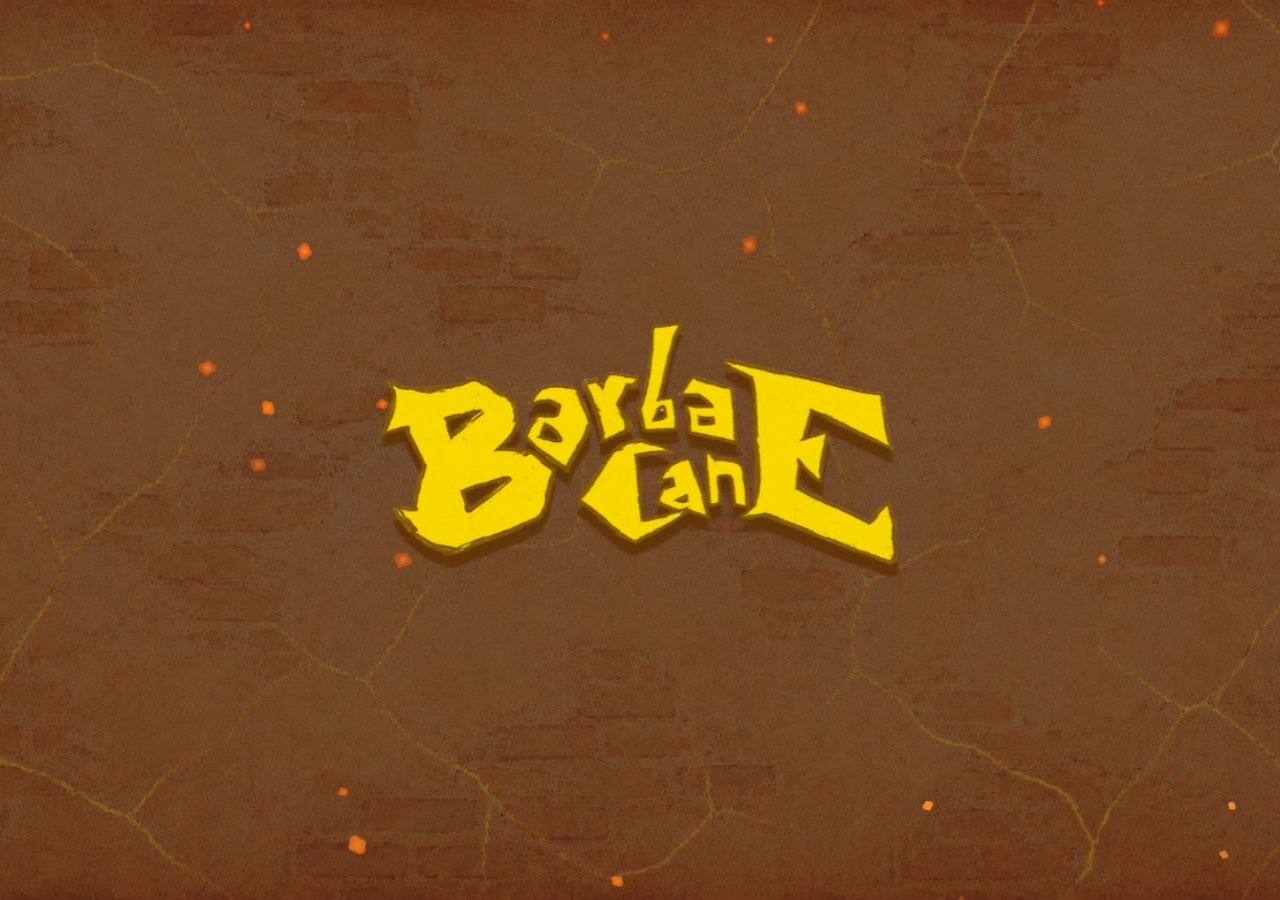
==== commit 9c238390: "Revamped desktop UI" ====
--- a/frontend/index.html
+++ b/frontend/index.html
@@ -188,21 +188,20 @@
   <!-- Header: info partita -->
   <div id="game-header">
     <div class="header-left">
-      <span id="hdr-turn">Turno 1</span>
-      <!-- Fasi del turno: in corso evidenziata, già fatte barrate (renderer.js) -->
+      <span id="hdr-turn" class="hdr-pill">Turno 1</span>
+      <!-- Fasi del turno, a pallini come sul mobile: acceso quello in corso,
+           spenti quelli già fatti (renderer.js) -->
       <div id="phase-bar">
-        <span class="phase-step" id="pstep-action">I. Azioni</span>
-        <span class="phase-sep">›</span>
-        <span class="phase-step" id="pstep-schieramento">II. Schieramento</span>
-        <span class="phase-sep">›</span>
-        <span class="phase-step" id="pstep-battaglia">III. Battaglia</span>
+        <span class="phase-step" id="pstep-action"><i></i><em>Azioni</em></span>
+        <span class="phase-step" id="pstep-schieramento"><i></i><em>Schieramento</em></span>
+        <span class="phase-step" id="pstep-battaglia"><i></i><em>Battaglia</em></span>
       </div>
     </div>
     <div class="header-center">
       <span id="hdr-current-player">Il turno di: —</span>
     </div>
     <div class="header-right">
-      <span id="hdr-deck">Mazzo: —</span>
+      <span id="hdr-deck" class="hdr-pill" title="Carte nel mazzo"><i class="deck-ico"></i><span id="hdr-deck-n">—</span></span>
       <div id="turn-timer-display" class="timer hidden"></div>
       <button id="btn-chronicle" class="btn btn-small btn-chronicle" title="Tutto quello che è successo nella partita">Cronaca</button>
       <button id="btn-abandon" class="btn btn-small btn-abandon">Abbandona</button>
@@ -211,6 +210,9 @@
 
   <!-- Area principale: tavolo da gioco -->
   <div id="game-table">
+    <!-- Alberi sullo sfondo e nei Villaggi (renderer.js → _plantTrees) -->
+    <svg id="table-trees" aria-hidden="true" focusable="false"></svg>
+
 
     <!-- Giocatore di fronte:
          2p = unico avversario (specchiato, piena larghezza)
@@ -241,7 +243,7 @@
           <div id="my-village"       class="region village"                   data-label="Villaggio"></div>
         </div>
         <!-- Barra azioni: sotto il Villaggio, sopra la mano -->
-        <div id="action-panel">
+        <div id="action-panel" class="menu-frame">
           <button id="panel-toggle" aria-label="Apri/chiudi pannello azioni">
             <span id="panel-toggle-label">⚙ Azioni</span>
           </button>
@@ -259,8 +261,9 @@
           </div>
 
           <div id="my-stats" class="player-stats">
-            <span id="my-actions">Azioni: 2</span>
-            <span id="my-mana">Mana: 0</span>
+            <!-- Come sul mobile: rombo azzurro per le Azioni, gemma del Mana -->
+            <span id="my-actions" class="stat-gem-item"><span class="st-gem st-gem-act"><b id="my-actions-n">2</b></span>Azioni</span>
+            <span id="my-mana" class="stat-gem-item"><span class="st-gem"><b id="my-mana-n">0</b></span>Mana</span>
           </div>
 
           <div class="ap-right">
--- a/frontend/style.css
+++ b/frontend/style.css
@@ -41,6 +41,19 @@
   --hex-ink:    #5a2d06;
   --card-ink:   #171009;   /* fondo su cui sono renderizzati i PNG delle carte */
 
+  /* Regioni dipinte come il campo del client mobile (PALETTE in mobile/board.js):
+     centro e bordo della sfumatura; le mie più accese, quelle degli avversari più cupe */
+  --rg-vanguard:     #c66a3e;  --rg-vanguard-edge:     #94432a;
+  --rg-bastion:      #c3a279;  --rg-bastion-edge:      #937350;
+  --rg-village:      #5f9035;  --rg-village-edge:      #446826;
+  --rg-opp-vanguard: #8b3b2b;  --rg-opp-vanguard-edge: #64281c;
+  --rg-opp-bastion:  #6a5545;  --rg-opp-bastion-edge:  #4c3b2f;
+  --rg-opp-village:  #5c7432;  --rg-opp-village-edge:  #3e5224;
+  /* La grana della pittura (filtro ba-paint di board.js), in due tessere:
+     macchie scure larghe e puntini chiari fitti */
+  --rg-blots: url("data:image/svg+xml,%3Csvg xmlns='http://www.w3.org/2000/svg' width='300' height='300'%3E%3Cfilter id='b' x='0' y='0' width='100%25' height='100%25'%3E%3CfeTurbulence type='fractalNoise' baseFrequency='0.022' numOctaves='3' seed='11' stitchTiles='stitch'/%3E%3CfeColorMatrix values='0 0 0 0 0.08 0 0 0 0 0.04 0 0 0 0 0 0 0 0 0.8 -0.34'/%3E%3C/filter%3E%3Crect width='300' height='300' filter='url(%23b)'/%3E%3C/svg%3E");
+  --rg-specks: url("data:image/svg+xml,%3Csvg xmlns='http://www.w3.org/2000/svg' width='180' height='180'%3E%3Cfilter id='g' x='0' y='0' width='100%25' height='100%25'%3E%3CfeTurbulence type='fractalNoise' baseFrequency='0.75' numOctaves='1' seed='5' stitchTiles='stitch'/%3E%3CfeColorMatrix values='0 0 0 0 1 0 0 0 0 0.92 0 0 0 0 0.78 0 0 0 0.45 -0.17'/%3E%3C/filter%3E%3Crect width='180' height='180' filter='url(%23g)'/%3E%3C/svg%3E");
+
 
   /* Colori dei giocatori nella cronaca e nel riepilogo, per posto al tavolo */
   --seat-0: #fbc402;
@@ -704,6 +717,31 @@
 }
 #game-header .btn-small { padding: 0.4rem 0.9rem; font-size: 0.98rem; }
 
+/* Turno e mazzo: le «pillole» dell'intestazione mobile (.tb-pill) */
+.hdr-pill {
+  height: 32px;
+  display: inline-flex;
+  align-items: center;
+  gap: 7px;
+  padding: 0 10px;
+  background: #1a0d03;
+  border: 1px solid #6e3c15;
+  border-radius: 4px;
+  font-weight: 700;
+  white-space: nowrap;
+}
+/* Il mazzo (e le carte in mano degli avversari): una carta coperta in piccolo,
+   come .tb-deck-ico del mobile */
+.deck-ico {
+  display: inline-block;
+  flex: 0 0 auto;
+  width: 11px;
+  height: 16px;
+  background: #6b1515;
+  border: 1px solid var(--card-gold);
+  border-radius: 2px;
+}
+
 .header-center {
   position: absolute;
   left: 50%;
@@ -747,6 +785,19 @@
   min-height: 0;
 }
 
+/* Alberi (renderer.js → _plantTrees): colori di quelli del campo mobile. Senza
+   z-index: le carte, posizionate e dopo nel documento, gli passano sopra */
+#table-trees {
+  position: absolute;
+  inset: 0;
+  width: 100%;
+  height: 100%;
+  pointer-events: none;
+}
+.ba-tree-shadows { fill: rgba(8, 4, 0, 0.42); }
+.ba-crown { fill: #22301a; }
+.ba-light { fill: #31452a; opacity: 0.8; }
+
 /* Giocatore di fronte (2p: unico avversario; 4p: across player) */
 #top-opponents {
   flex-shrink: 0;
@@ -788,72 +839,81 @@
 #left-strip.hidden, #right-strip.hidden { display: none; }
 
 /* ==================== AVVERSARI: 4 TASSELLI RIASSUNTIVI ====================
-   Stessi riassunti del proprio campo sul mobile (.rg-*). In cima una riga
+   Come le Regioni dei vicini sul campo mobile: tasselli dipinti coi colori più
+   cupi, gli stessi simboli e il nome sopra, senza pannello. In cima una riga
    specchiata (B.D. | Avanscoperta | Villaggio | B.S.); nelle strip laterali
    una colonna col Bastione adiacente al mio campo in fondo. */
 
 .opponent-field {
-  background: rgba(50, 22, 4, 0.72);
-  border: 1px solid rgba(122, 68, 24, 0.35);
-  border-radius: 6px;
-  padding: 5px 8px 6px;
+  padding: 2px 4px 4px;
   display: flex;
   flex-direction: column;
   gap: 5px;
-  transition: border-color 0.3s;
 }
 .opponent-field.opp-column {
   flex: 1;
   min-height: 0;
-  padding: 6px;
-}
-
-.opponent-field.active-player {
-  border-color: var(--gold);
-  border-width: 2px;
-  box-shadow: 0 0 16px rgba(251, 196, 2, 0.45);
-}
-
-.opponent-field.damaged { animation: flash-red 0.5s; }
-
-@keyframes flash-red {
-  0%, 100% { border-color: var(--border); }
-  50% { border-color: var(--red-light); background: rgba(176,48,48,0.15); }
-}
-
-/* Intestazione: nome | vite | mano | effetti attivi */
+}
+
+/* Intestazione come le etichette degli avversari sul mobile (.opp-label):
+   nome | Vite | carte in mano | effetti attivi */
 .opp-head {
   display: flex;
   align-items: center;
+  gap: 10px;
+  flex-wrap: wrap;
+  padding: 0 4px;
+  text-shadow: 0 1px 3px rgba(10, 5, 0, 0.9);
+}
+/* Colonne laterali: il nome su una riga, sotto le Vite e a destra le carte in mano */
+.opp-column .opp-head { gap: 2px 10px; }
+.opp-column .opp-name,
+.opp-column .opp-active-effects { flex: 0 0 100%; }
+
+.opp-name {
+  font-weight: bold;
+  font-size: 1.05rem;
+  color: var(--text);
+  /* Contorno marrone: si legge sullo sfondo */
+  text-shadow:
+    -1px -1px 0 #3a1f08, 1px -1px 0 #3a1f08, -1px 1px 0 #3a1f08, 1px 1px 0 #3a1f08,
+    0 -1px 0 #3a1f08, 0 1px 0 #3a1f08, -1px 0 0 #3a1f08, 1px 0 0 #3a1f08;
+}
+.opp-column .opp-name { max-width: 100%; overflow: hidden; text-overflow: ellipsis; white-space: nowrap; }
+/* Di turno: nome d'oro */
+.opponent-field.active-player .opp-name { color: var(--gold-light); }
+.opponent-field.damaged .opp-name { animation: name-hit 0.6s; }
+@keyframes name-hit {
+  30% { color: var(--red-light); transform: translateX(-3px); }
+  60% { color: var(--red-light); transform: translateX(3px); }
+}
+.opp-lives { display: inline-flex; align-items: center; gap: 3px; }
+.opp-lives svg {
+  width: 12px; height: 12px; fill: var(--red-light);
+  overflow: visible; stroke: #3a1f08; stroke-width: 5; stroke-linejoin: round; paint-order: stroke;
+}
+.opp-lives b { color: var(--red-light); font-size: 0.85em; margin-left: 2px; }
+.opp-out { font-size: 0.85rem; font-style: italic; color: var(--text-dim); }
+.opp-hand-count {
+  display: inline-flex;
+  align-items: center;
+  gap: 5px;
+  font-size: 0.9rem;
+  font-weight: 700;
+  color: var(--text);
+}
+.opp-hand-count .deck-ico { width: 9px; height: 13px; }
+.opp-hand-count { margin-left: auto; }
+
+/* Effetti attivi: ✧ e il nome, nell'oro di quelli del mobile (.opp-fx) */
+.opp-active-effects {
+  display: flex;
   gap: 8px;
   flex-wrap: wrap;
 }
-.opp-column .opp-head {
-  flex-direction: column;
-  align-items: flex-start;
-  gap: 2px;
-  padding-bottom: 5px;
-  border-bottom: 1px solid var(--border);
-}
-
-.opp-name { font-weight: bold; font-size: 1.05rem; color: var(--gold-light); }
-.opp-column .opp-name { max-width: 100%; overflow: hidden; text-overflow: ellipsis; white-space: nowrap; }
-.opp-lives { font-size: 0.95rem; color: var(--red-light); }
-.opp-hand-count { font-size: 0.9rem; color: var(--text-dim); }
-.opp-row .opp-hand-count { margin-left: auto; }
-
-.opp-active-effects {
-  display: flex;
-  gap: 4px;
-  flex-wrap: wrap;
-}
 .opp-active-badge {
-  font-size: 0.72rem;
-  padding: 1px 6px;
-  border-radius: 10px;
-  border: 1px solid rgba(74, 158, 255, 0.45);
-  color: #7abfff;
-  background: rgba(74, 158, 255, 0.08);
+  font-size: 0.78rem;
+  color: var(--gold-light);
   cursor: default;
   white-space: nowrap;
 }
@@ -869,21 +929,23 @@
   grid-template-rows: repeat(4, minmax(0, 1fr));
 }
 
+/* Il tassello è dipinto come le Regioni (vedi «Regioni dipinte» più sotto) */
 .opp-tile {
   min-width: 0;
   min-height: 0;
   display: flex;
   flex-direction: column;
-  background: rgba(30, 12, 2, 0.45);
-  border: 1px solid rgba(160, 90, 30, 0.55);
-  border-radius: 4px;
-  padding: 4px;
+  padding: 5px 4px;
   overflow: hidden;
   cursor: pointer;
-  transition: border-color 0.2s, background 0.2s, opacity 0.2s;
-}
-.opp-tile:hover { border-color: var(--gold); background: rgba(200, 168, 75, 0.08); }
-.opp-tile.attack-target { border-color: var(--border-gold); }
+  transition: border-color 0.2s, box-shadow 0.2s, opacity 0.2s;
+}
+.opp-tile:hover {
+  border-color: rgba(255, 214, 120, 0.85);
+  box-shadow: var(--rg-shadow), 0 0 10px rgba(255, 214, 120, 0.35);
+}
+/* Bastione esposto al mio campo: il contorno arancio dei bersagli del mobile */
+.opp-tile.attack-target { border-color: rgba(255, 150, 70, 0.95); }
 /* Bastione che non posso attaccare */
 .opp-tile.nonadj { opacity: 0.6; }
 .opp-tile.nonadj:hover { opacity: 1; }
@@ -895,27 +957,32 @@
   padding-bottom: 2px;
   pointer-events: none;
 }
+/* Nome della Regione come i titoli del campo mobile (.ov-title) */
 .opp-tile-label {
-  font-size: 0.9rem;
-  color: var(--gold-light);
-}
+  font-size: 0.78rem;
+  font-weight: 700;
+  letter-spacing: 0.1em;
+  text-transform: uppercase;
+  color: var(--text);
+  text-shadow: 0 1px 2px rgba(20, 10, 2, 0.8);
+  white-space: nowrap;
+  overflow: hidden;
+  text-overflow: ellipsis;
+  max-width: 100%;
+}
+.opp-column .opp-tile-label { letter-spacing: 0.04em; }
 .opp-tile-sub {
   padding: 0 0.2em;
   font-size: 0.72rem;
   color: var(--gold-light);
+  text-shadow: 0 1px 2px rgba(20, 10, 2, 0.9);
   white-space: nowrap;
   overflow: hidden;
   text-overflow: ellipsis;
   max-width: 100%;
 }
 
-/* Riassunto numerico di una Regione (come i tasselli del proprio campo sul mobile) */
-.rg-empty {
-  margin: auto 0;
-  text-align: center;
-  color: var(--text-dim);
-  font-size: 0.85rem;
-}
+/* Riassunto di una Regione: simboli con l'etichetta sotto, pallini delle Specie */
 .rg-summary {
   flex: 1;
   min-height: 0;
@@ -923,63 +990,98 @@
   flex-direction: column;
   align-items: center;
   justify-content: center;
-  gap: 4px;
+  gap: 5px;
   text-align: center;
 }
 .rg-stat-row {
   display: flex;
   width: 100%;
   justify-content: space-evenly;
-  align-items: flex-start;
+  align-items: flex-end;
 }
 .rg-stat {
   display: flex;
   flex-direction: column;
   align-items: center;
-  gap: 1px;
+  gap: 2px;
   min-width: 0;
 }
-.rg-stat-num {
-  font-size: 1.4rem;
-  font-weight: 800;
-  color: var(--gold-light);
-  line-height: 1.1;
-}
-.rg-stat-label {
-  font-size: 0.7rem;
-  letter-spacing: 0.05em;
+.opp-column .rg-stat .ov-lbl { font-size: 0.6rem; letter-spacing: 0.02em; }
+
+/* ── Simboli del campo mobile (.ov-* di mobile.css), qui in linea col testo:
+   rombi delle Caratteristiche come sulle carte, Muri, torri delle Costruzioni,
+   pallini delle Specie ── */
+.ov-dia, .ov-wall, .ov-tower {
+  position: relative;
+  flex: 0 0 auto;
+  display: grid;
+  place-items: center;
+  line-height: 1;
+  color: var(--card-cream);
+}
+.ov-dia { width: 26px; height: 26px; isolation: isolate; }
+.ov-dia::before {
+  content: '';
+  position: absolute;
+  inset: 15%;
+  z-index: -1;
+  background: var(--card-brown);
+  border: 1.5px solid var(--card-gold);
+  border-radius: 2px;
+  transform: rotate(45deg);
+  box-shadow: 0 1px 3px rgba(0, 0, 0, 0.45);
+}
+.ov-dia b { font-size: 0.85rem; font-weight: 700; padding-top: 0.08em; }
+.ov-dia.zero b, .ov-wall.zero b { color: #a8875a; }
+.ov-wall { width: 28px; height: 22px; }
+.ov-tower { width: 24px; height: 27px; }
+.ov-wall svg, .ov-tower svg {
+  position: absolute;
+  inset: 0;
+  width: 100%;
+  height: 100%;
+  overflow: visible;
+  filter: drop-shadow(0 1px 2px rgba(0, 0, 0, 0.5));
+}
+.ov-wall svg { fill: #3a2414; stroke: #d0a24a; stroke-width: 1.5; }
+.ov-tower svg { fill: #3a2414; stroke: #d0a24a; stroke-width: 1.3; stroke-linejoin: round; }
+.ov-tower.done svg { fill: #e7b94b; stroke: #9a6f22; }
+.ov-wall b, .ov-tower b { position: relative; font-weight: 700; text-shadow: 0 1px 2px rgba(20, 10, 2, 0.8); }
+.ov-wall b { font-size: 0.8rem; padding-top: 0.08em; }
+.ov-tower b { top: 13%; font-size: 0.75rem; }
+.ov-tower.done b { color: #3a2414; text-shadow: none; }
+.ov-lbl {
+  font-size: 0.66rem;
+  line-height: 1;
+  letter-spacing: 0.08em;
   text-transform: uppercase;
   color: var(--text);
-  font-weight: 600;
+  text-shadow: 0 1px 2px rgba(20, 10, 2, 0.8);
   white-space: nowrap;
 }
-.rg-stat.zero .rg-stat-num { color: var(--text-dim); }
-.opp-column .rg-stat-label { font-size: 0.62rem; letter-spacing: 0.02em; }
-.rg-summary-sub {
-  font-size: 0.76rem;
-  color: var(--text);
-  border-top: 1px solid rgba(122, 68, 24, 0.4);
-  padding-top: 3px;
-  width: 82%;
-  white-space: nowrap;
-}
-.rg-dots {
-  display: flex;
-  gap: 4px;
+.ov-dots {
+  display: flex;
   flex-wrap: wrap;
   justify-content: center;
   align-items: center;
-}
-.rg-dot {
-  width: 8px; height: 8px;
-  border-radius: 50%;
-  box-shadow: 0 0 3px rgba(0, 0, 0, 0.5);
-}
-.rg-dot.sp-elfo  { background: var(--elfo); }
-.rg-dot.sp-nano  { background: var(--nano); }
-.rg-dot.sp-maga  { background: var(--maga); }
-.rg-dot.sp-umano { background: var(--umano); }
-.rg-dots-more { font-size: 0.68rem; color: var(--text-dim); }
+  gap: 2px;
+  min-height: 10px;
+}
+/* Pallino da 8px con un filo scuro attorno, disegnato con un gradiente
+   circolare: con lo zoom degli avversari (schermi non alti) il riquadro può
+   venire arrotondato a 7×8 px, e un border-radius diventerebbe ovale */
+.ov-dots i {
+  flex: 0 0 auto;
+  width: 10px;
+  height: 10px;
+  background: radial-gradient(circle closest-side, var(--sp) calc(100% - 1.4px),
+    rgba(20, 10, 2, 0.35) calc(100% - 1px), rgba(20, 10, 2, 0.35) calc(100% - 0.4px), transparent 100%);
+}
+.ov-dots i.sp-elfo  { --sp: var(--elfo); }
+.ov-dots i.sp-nano  { --sp: var(--nano); }
+.ov-dots i.sp-maga  { --sp: var(--maga); }
+.ov-dots i.sp-umano { --sp: var(--umano); }
+.ov-dots em { font-style: normal; font-size: 0.68rem; color: var(--text); margin-left: 0.2em; }
 
 /* Campo di un avversario carta per carta (Renderer.showOpponentField) */
 #modal-box:has(.oppf) { max-width: min(820px, 92vw); }
@@ -1166,7 +1268,7 @@
   padding: 6px 8px;
   display: grid;
   grid-template-columns: minmax(80px, 1fr) minmax(120px, 2fr) minmax(80px, 1fr);
-  grid-template-rows: calc(var(--card-h-field) + 70px) calc(var(--card-h-field) + 44px);
+  grid-template-rows: calc(var(--card-h-field) + 78px) calc(var(--card-h-field) + 44px);
   grid-template-areas: "bl vg br" "bl vi br";
   gap: 6px;
   /* Con il campo pieno su uno schermo basso è il campo a scorrere in verticale:
@@ -1227,6 +1329,14 @@
   white-space: pre-line;
   order: -2;
 }
+/* Nomi delle Regioni come i titoli del campo mobile (.ov-title) */
+#my-field .region::before {
+  font-weight: 700;
+  letter-spacing: 0.1em;
+  text-transform: uppercase;
+  color: var(--text);
+  text-shadow: 0 1px 2px rgba(20, 10, 2, 0.8);
+}
 
 /* Riga «Esposto a …» dei Bastioni */
 #my-bastion-left::after,
@@ -1236,25 +1346,27 @@
   width: 100%;
   min-height: 1.2em;
   line-height: 1.2;
-  font-size: 0.6rem;
-  color: var(--gold-light);
+  font-size: 0.66rem;
+  font-style: italic;
+  color: var(--text);
+  text-shadow: 0 1px 2px rgba(20, 10, 2, 0.8);
   text-align: center;
-  margin-top: -4px;
+  margin-top: -2px;
   padding-bottom: 4px;
   pointer-events: none;
   order: -1;
 }
 
+/* Riepilogo in fondo alle mie Regioni: i rombi delle Caratteristiche più alte */
 .region-stats-recap {
   flex-basis: 100%;
   width: 100%;
-  font-size: 0.72rem;
-  color: var(--text);
-  text-align: center;
-  border-top: 1px solid rgba(122, 68, 24, 0.4);
+  display: flex;
+  justify-content: center;
+  gap: 18px;
   margin-top: 4px;
-  padding-top: 4px;
-}
+}
+.rg-recap-item { display: inline-flex; align-items: center; gap: 4px; }
 
 .region {
   display: flex;
@@ -1267,6 +1379,38 @@
   min-height: 70px;
   background: rgba(50, 22, 4, 0.72);
   transition: border-color 0.2s, background 0.2s;
+}
+
+/* ── Regioni dipinte, come il campo mobile (board.js): sfumatura dal centro,
+   grana (macchie e puntini), bordo interno in ombra; le mie con l'alone caldo
+   e il bordo d'oro. Le zone del trascinamento aggiungono la loro luce a
+   --rg-shadow (sotto, .drop-zone) ── */
+#my-field .region,
+.opp-tile {
+  --rg-shadow: inset 0 0 12px rgba(28, 13, 3, 0.85);
+  background:
+    var(--rg-specks),
+    var(--rg-blots),
+    radial-gradient(60% 60% at 50% 50%, var(--rg-in), var(--rg-out));
+  border: 1px solid rgba(30, 14, 4, 0.55);
+  border-radius: 10px;
+  box-shadow: var(--rg-shadow);
+}
+#my-field .region {
+  --rg-shadow: inset 0 0 12px rgba(28, 13, 3, 0.85), 0 0 12px 2px rgba(255, 196, 96, 0.22);
+  border: 1.5px solid rgba(255, 214, 120, 0.5);
+}
+#my-field .region.vanguard { --rg-in: var(--rg-vanguard); --rg-out: var(--rg-vanguard-edge); }
+#my-field .region.bastion  { --rg-in: var(--rg-bastion);  --rg-out: var(--rg-bastion-edge); }
+#my-field .region.village  { --rg-in: var(--rg-village);  --rg-out: var(--rg-village-edge); }
+.opp-tile[data-zone="vanguard"]  { --rg-in: var(--rg-opp-vanguard); --rg-out: var(--rg-opp-vanguard-edge); }
+.opp-tile.opp-tile-bastion       { --rg-in: var(--rg-opp-bastion);  --rg-out: var(--rg-opp-bastion-edge); }
+.opp-tile[data-zone="village"]   { --rg-in: var(--rg-opp-village);  --rg-out: var(--rg-opp-village-edge); }
+#my-field .region.drop-zone {
+  box-shadow: inset 0 0 0 2px rgba(251, 196, 2, 0.35), inset 0 0 18px rgba(251, 196, 2, 0.12), var(--rg-shadow);
+}
+#my-field .region.drop-over {
+  box-shadow: inset 0 0 0 2px rgba(251, 196, 2, 0.9), inset 0 0 26px rgba(251, 196, 2, 0.35), var(--rg-shadow);
 }
 
 /* Riga di carte di Avanscoperta e Bastioni: scorre in orizzontale invece di
@@ -1347,10 +1491,37 @@
   align-self: center;
 }
 
-/* Nella barra delle azioni: stessa misura dei pulsanti (.btn) */
-#my-stats { font-size: 0.95rem; }
+/* Nella barra delle azioni: stessa misura dei pulsanti (.btn). Il numero sta
+   nel simbolo, come nella riga delle risorse del mobile (.st-gem) */
+#my-stats { font-size: 0.95rem; padding: 3px 14px; }
+.stat-gem-item { display: inline-flex; align-items: center; gap: 7px; }
 #my-mana    { color: var(--gold-light); }
 #my-actions { color: #8fcde4; }  /* l'azzurro della stella delle Maghe (--hex-maga) */
+/* Mana: la gemma ottagonale delle carte stampate */
+.st-gem {
+  --gem: polygon(29.3% 0, 70.7% 0, 100% 29.3%, 100% 70.7%, 70.7% 100%, 29.3% 100%, 0 70.7%, 0 29.3%);
+  position: relative;
+  isolation: isolate;
+  width: 25px;
+  height: 25px;
+  display: grid;
+  place-items: center;
+  clip-path: var(--gem);
+  background: var(--hex-border);
+}
+.st-gem::before {
+  content: '';
+  position: absolute;
+  inset: 1.5px;
+  z-index: -1;
+  clip-path: var(--gem);
+  background: var(--hex-mana);
+}
+.st-gem b { font-size: 0.88rem; font-weight: 800; color: var(--hex-ink); padding-top: 1px; }
+/* Azioni: rombo azzurro come la stella delle Maghe */
+.st-gem-act { --gem: polygon(50% 0, 100% 50%, 50% 100%, 0 50%); width: 28px; height: 28px; }
+.st-gem-act::before { inset: 2px; background: var(--hex-maga); }
+.st-gem-act b { color: #1d3f50; }
 
 /* Mazzo vite */
 .region.life-deck {
@@ -2015,19 +2186,21 @@
 /* ==================== PANNELLO AZIONI ==================== */
 
 /* Tre colonne, le laterali larghe uguali: Mana e Azioni (#my-stats) stanno
-   esattamente al centro */
+   esattamente al centro. Cornice a bastione come la barra delle risorse del
+   mobile (#statusbar): sfondo e bordo li dà .menu-frame, qui non vanno
+   ridefiniti. Il margine negativo recupera la parte trasparente del bordo */
 #action-panel {
+  --frame-size: 20px;
+  --frame-fill: rgba(50, 22, 4, 0.88);  /* come l'intestazione (#game-header) */
   display: grid;
   grid-template-columns: minmax(0, 1fr) auto minmax(0, 1fr);
   flex-direction: row;
   align-items: center;
   flex-wrap: wrap;
   gap: 0.5rem;
-  padding: 0.3rem 0.8rem;
-  margin: 2px 8px;
-  background: rgba(50, 22, 4, 0.82);
-  border: 1px solid rgba(122, 68, 24, 0.4);
-  border-radius: 8px;
+  padding: 0 0.3rem;
+  margin: -6px 2px;
+  z-index: 2;
   flex-shrink: 0;
 }
 
@@ -2553,39 +2726,44 @@
 
 /* ==================== PHASE BAR ==================== */
 
-/* Nell'intestazione, accanto al numero del turno */
+/* Nell'intestazione, accanto al numero del turno: un pallino per fase, come
+   le fasi dell'intestazione mobile (.ph-dot) */
 #phase-bar {
   display: flex;
   flex-direction: row;
   align-items: center;
-  gap: 0.45rem;
-  font-size: 1.05rem;
+  gap: 1.1rem;
+  font-size: 1rem;
   flex-wrap: nowrap;
 }
 
 .phase-step {
-  color: var(--text-dim);
+  display: inline-flex;
+  align-items: center;
+  gap: 0.4rem;
   white-space: nowrap;
-  font-weight: 500;
-  letter-spacing: 0.02em;
-  transition: color 0.2s;
-}
-
-.phase-step.active {
-  color: var(--gold-light);
-  font-weight: 700;
-}
-
-.phase-step.done {
-  color: var(--text-dim);
-  text-decoration: line-through;
-  opacity: 0.5;
-}
-
-.phase-sep {
-  color: var(--border-gold);
-  font-size: 0.95rem;
-}
+}
+.phase-step i {
+  width: 13px;
+  height: 13px;
+  border-radius: 50%;
+  background: #3b2210;
+  border: 1px solid #5e3a19;
+  transition: background 0.3s, border-color 0.3s, box-shadow 0.3s;
+}
+.phase-step em {
+  font-style: italic;
+  color: #a88a5a;
+  transition: color 0.3s;
+}
+.phase-step.active i {
+  background: var(--gold-light);
+  border-color: #ffe48c;
+  box-shadow: 0 0 8px rgba(255, 208, 66, 0.55);
+}
+.phase-step.active em { color: var(--gold-light); font-weight: 700; }
+.phase-step.done i { background: #7a5520; border-color: #8a6428; }
+.phase-step.done em { opacity: 0.6; }
 
 /* ==================== BANNER AZIONE ==================== */
 
@@ -2650,13 +2828,18 @@
   #left-strip, #right-strip { display: none !important; }
   #top-opponents { max-height: 35vh; overflow-y: auto; }
 
+  /* Cassetto dal basso: niente cornice a bastione */
+  #action-panel::before { display: none; }
   #action-panel {
     display: flex;  /* niente tre colonne: il pannello va a capo */
     position: fixed;
     left: 0; right: 0;
     bottom: 0; top: auto;
     width: 100%;
-    border-left: none;
+    margin: 0;
+    background: rgba(28, 15, 4, 0.95);
+    border: none;
+    border-image: none;
     border-top: 2px solid var(--border-gold);
     border-radius: 14px 14px 0 0;
     flex-direction: row;
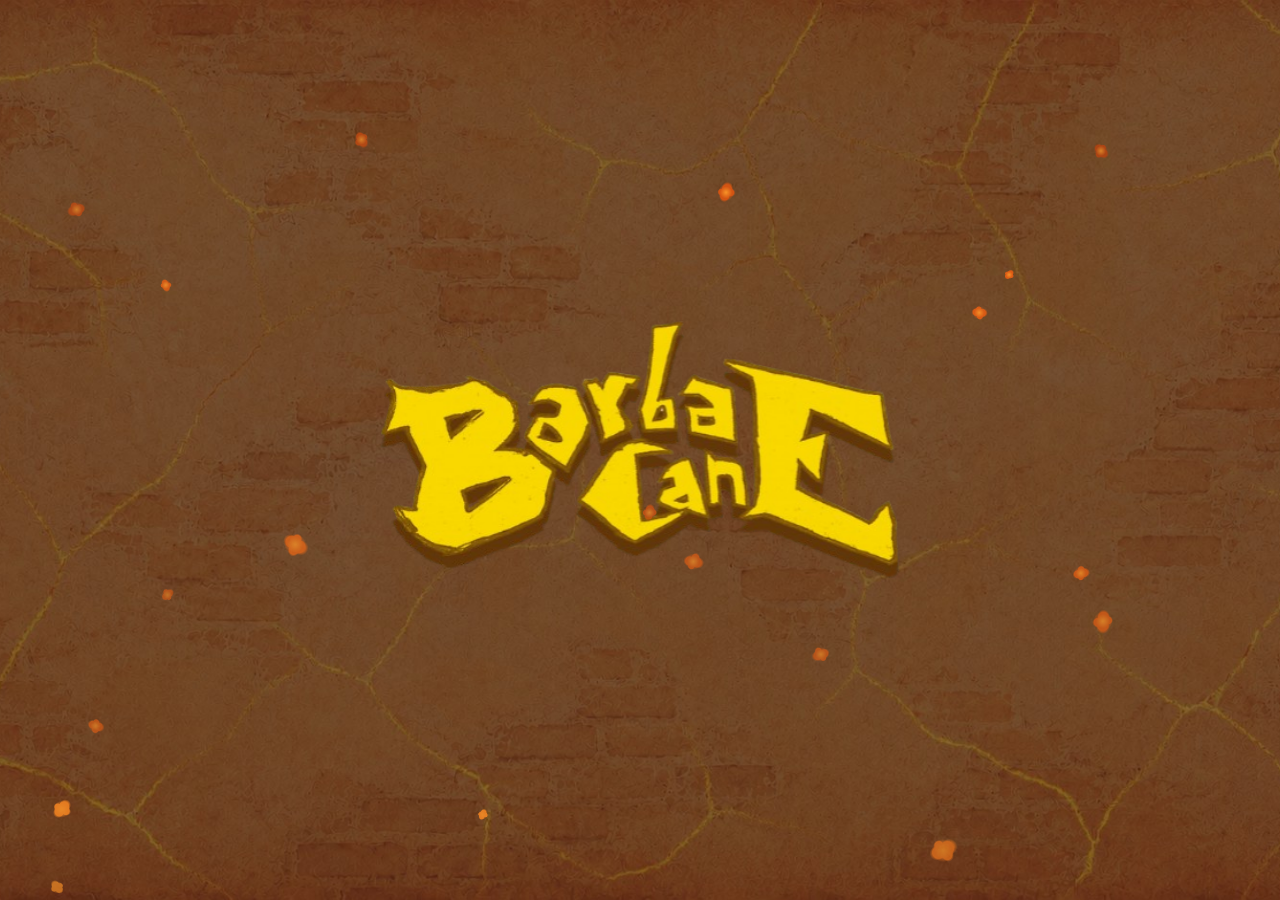
==== commit 8f35c0f0: "Removed trees, at least for now" ====
--- a/frontend/index.html
+++ b/frontend/index.html
@@ -210,8 +210,6 @@
 
   <!-- Area principale: tavolo da gioco -->
   <div id="game-table">
-    <!-- Alberi sullo sfondo e nei Villaggi (renderer.js → _plantTrees) -->
-    <svg id="table-trees" aria-hidden="true" focusable="false"></svg>
 
 
     <!-- Giocatore di fronte:
--- a/frontend/style.css
+++ b/frontend/style.css
@@ -784,19 +784,6 @@
   position: relative;
   min-height: 0;
 }
-
-/* Alberi (renderer.js → _plantTrees): colori di quelli del campo mobile. Senza
-   z-index: le carte, posizionate e dopo nel documento, gli passano sopra */
-#table-trees {
-  position: absolute;
-  inset: 0;
-  width: 100%;
-  height: 100%;
-  pointer-events: none;
-}
-.ba-tree-shadows { fill: rgba(8, 4, 0, 0.42); }
-.ba-crown { fill: #22301a; }
-.ba-light { fill: #31452a; opacity: 0.8; }
 
 /* Giocatore di fronte (2p: unico avversario; 4p: across player) */
 #top-opponents {
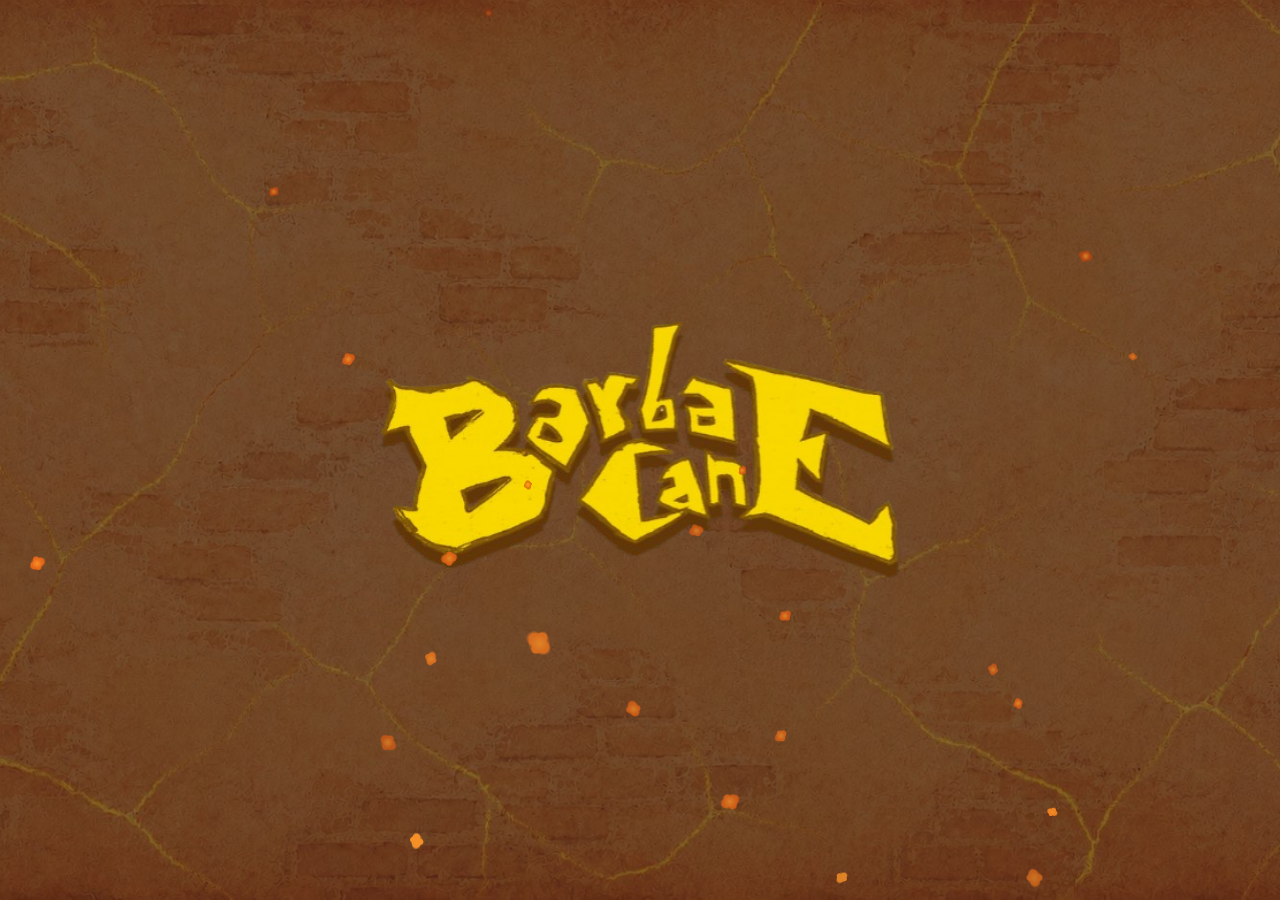
==== commit 1989692e: "Adjustments for Maci" ====
--- a/frontend/index.html
+++ b/frontend/index.html
@@ -203,6 +203,7 @@
     <div class="header-right">
       <span id="hdr-deck" class="hdr-pill" title="Carte nel mazzo"><i class="deck-ico"></i><span id="hdr-deck-n">—</span></span>
       <div id="turn-timer-display" class="timer hidden"></div>
+      <button id="btn-game-catalog" class="btn btn-small btn-chronicle" title="Sfoglia tutte le carte del gioco">Catalogo</button>
       <button id="btn-chronicle" class="btn btn-small btn-chronicle" title="Tutto quello che è successo nella partita">Cronaca</button>
       <button id="btn-abandon" class="btn btn-small btn-abandon">Abbandona</button>
     </div>
@@ -339,6 +340,7 @@
       </div>
     </div>
     <div class="card-flip-hint">clicca la carta per girarla</div>
+    <div id="card-img-note" class="card-img-note hidden"></div>
     <div id="card-image-footer">
       <button id="card-img-prev"    class="btn btn-secondary card-nav-btn" style="visibility:hidden">‹</button>
       <div id="card-img-center">
@@ -375,7 +377,7 @@
 <aside id="chronicle-panel" class="hidden" aria-label="Cronaca della partita">
   <div class="chronicle-head">
     <h3>Cronaca della partita</h3>
-    <button id="chronicle-close" class="btn btn-secondary btn-small" aria-label="Chiudi la cronaca">✕</button>
+    <button id="chronicle-close" class="btn btn-secondary btn-small" aria-label="Chiudi la cronaca"><svg viewBox="0 0 10 10" aria-hidden="true"><path d="M2 2L8 8M8 2L2 8"/></svg></button>
   </div>
   <div id="chronicle-body" class="chronicle-body"></div>
 </aside>
--- a/frontend/style.css
+++ b/frontend/style.css
@@ -43,17 +43,16 @@
 
   /* Regioni dipinte come il campo del client mobile (PALETTE in mobile/board.js):
      centro e bordo della sfumatura; le mie più accese, quelle degli avversari più cupe */
-  --rg-vanguard:     #c66a3e;  --rg-vanguard-edge:     #94432a;
+  --rg-vanguard:     #a33a22;  --rg-vanguard-edge:     #742316;
   --rg-bastion:      #c3a279;  --rg-bastion-edge:      #937350;
-  --rg-village:      #5f9035;  --rg-village-edge:      #446826;
-  --rg-opp-vanguard: #8b3b2b;  --rg-opp-vanguard-edge: #64281c;
+  --rg-village:      #3f6339;  --rg-village-edge:      #2a462a;
+  --rg-opp-vanguard: #64221a;  --rg-opp-vanguard-edge: #451610;
   --rg-opp-bastion:  #6a5545;  --rg-opp-bastion-edge:  #4c3b2f;
-  --rg-opp-village:  #5c7432;  --rg-opp-village-edge:  #3e5224;
+  --rg-opp-village:  #2e442c;  --rg-opp-village-edge:  #1e2f1e;
   /* La grana della pittura (filtro ba-paint di board.js), in due tessere:
-     macchie scure larghe e puntini chiari fitti */
+     macchie scure larghe e puntini chiari fitti, appena percettibili */
   --rg-blots: url("data:image/svg+xml,%3Csvg xmlns='http://www.w3.org/2000/svg' width='300' height='300'%3E%3Cfilter id='b' x='0' y='0' width='100%25' height='100%25'%3E%3CfeTurbulence type='fractalNoise' baseFrequency='0.022' numOctaves='3' seed='11' stitchTiles='stitch'/%3E%3CfeColorMatrix values='0 0 0 0 0.08 0 0 0 0 0.04 0 0 0 0 0 0 0 0 0.8 -0.34'/%3E%3C/filter%3E%3Crect width='300' height='300' filter='url(%23b)'/%3E%3C/svg%3E");
-  --rg-specks: url("data:image/svg+xml,%3Csvg xmlns='http://www.w3.org/2000/svg' width='180' height='180'%3E%3Cfilter id='g' x='0' y='0' width='100%25' height='100%25'%3E%3CfeTurbulence type='fractalNoise' baseFrequency='0.75' numOctaves='1' seed='5' stitchTiles='stitch'/%3E%3CfeColorMatrix values='0 0 0 0 1 0 0 0 0 0.92 0 0 0 0 0.78 0 0 0 0.45 -0.17'/%3E%3C/filter%3E%3Crect width='180' height='180' filter='url(%23g)'/%3E%3C/svg%3E");
-
+  --rg-specks: url("data:image/svg+xml,%3Csvg xmlns='http://www.w3.org/2000/svg' width='180' height='180'%3E%3Cfilter id='g' x='0' y='0' width='100%25' height='100%25'%3E%3CfeTurbulence type='fractalNoise' baseFrequency='0.75' numOctaves='1' seed='5' stitchTiles='stitch'/%3E%3CfeColorMatrix values='0 0 0 0 1 0 0 0 0 0.92 0 0 0 0 0.78 0 0 0 0.16 -0.07'/%3E%3C/filter%3E%3Crect width='180' height='180' filter='url(%23g)'/%3E%3C/svg%3E");
 
   /* Colori dei giocatori nella cronaca e nel riepilogo, per posto al tavolo */
   --seat-0: #fbc402;
@@ -922,17 +921,18 @@
   min-height: 0;
   display: flex;
   flex-direction: column;
-  padding: 5px 4px;
+  padding: 6px 5px;  /* senza bordo (--rg-bw: 0): overflow taglierebbe il contorno che ci cade sopra */
   overflow: hidden;
   cursor: pointer;
-  transition: border-color 0.2s, box-shadow 0.2s, opacity 0.2s;
-}
+  transition: box-shadow 0.2s, opacity 0.2s;
+}
+/* Il contorno è quello frastagliato della pittura (--rg-line, «Regioni dipinte») */
 .opp-tile:hover {
-  border-color: rgba(255, 214, 120, 0.85);
-  box-shadow: var(--rg-shadow), 0 0 10px rgba(255, 214, 120, 0.35);
+  --rg-line: rgba(255, 214, 120, 0.85);
+  box-shadow: 0 0 10px rgba(255, 214, 120, 0.35);
 }
 /* Bastione esposto al mio campo: il contorno arancio dei bersagli del mobile */
-.opp-tile.attack-target { border-color: rgba(255, 150, 70, 0.95); }
+.opp-tile.attack-target { --rg-line: rgba(255, 150, 70, 0.95); --rg-line-w: 1.6px; }
 /* Bastione che non posso attaccare */
 .opp-tile.nonadj { opacity: 0.6; }
 .opp-tile.nonadj:hover { opacity: 1; }
@@ -1080,11 +1080,15 @@
   overflow-y: auto;
   padding-right: 0.2rem;
 }
+/* Padding e distanza lasciano posto a ciò che sporge dalle carte: il bordo d'oro
+   e il tondo dell'Orda (6px in alto a destra). .oppf scorre e taglierebbe i
+   bordi; ogni carta è un contesto a sé (container-type), quindi la vicina, che
+   viene dopo, coprirebbe il tondo */
 .oppf-cards {
   display: flex;
   flex-wrap: wrap;
-  gap: 6px;
-  padding-top: 4px;
+  gap: 12px;
+  padding: 10px 12px 12px;
 }
 .oppf-cards .card {
   width: var(--card-w-field);
@@ -1127,7 +1131,7 @@
   text-align: center;
   display: flex;
   flex-direction: column;
-  justify-content: flex-end;
+  justify-content: flex-start;
   gap: 1px;
   overflow: hidden;
   cursor: pointer;
@@ -1141,12 +1145,12 @@
   color: var(--text);
 }
 
-.battle-log-entry:not(:last-child) {
+.battle-log-entry:not(:first-child) {
   opacity: 0.5;
 }
 
 .battle-log-entry.chr-battle { color: #f0b8a0; }
-.battle-log-entry.fresh:last-child { animation: chr-fresh 0.9s ease; }
+.battle-log-entry.fresh:first-child { animation: chr-fresh 0.9s ease; }
 
 /* ==================== CRONACA ==================== */
 
@@ -1213,10 +1217,22 @@
   padding: 0;
   border-radius: 50%;
   border-color: var(--border-gold);
+  background: var(--bg-medium);
+  color: var(--gold-light);
+  opacity: 0.85;
   display: flex;
   align-items: center;
   justify-content: center;
   line-height: 1;
+}
+/* ✕ disegnata in SVG: il glifo del font non sta al centro del tondo */
+#chronicle-close svg {
+  width: 10px;
+  height: 10px;
+  stroke: currentColor;
+  stroke-width: 1.6;
+  stroke-linecap: round;
+  fill: none;
 }
 
 .chronicle-body {
@@ -1316,8 +1332,10 @@
   white-space: pre-line;
   order: -2;
 }
-/* Nomi delle Regioni come i titoli del campo mobile (.ov-title) */
-#my-field .region::before {
+/* Nomi delle Regioni come i titoli del campo mobile (.ov-title); così anche Vite e Carte Attive */
+#my-field .region::before,
+#my-life-deck::before,
+#my-active-cards::before {
   font-weight: 700;
   letter-spacing: 0.1em;
   text-transform: uppercase;
@@ -1369,23 +1387,58 @@
 }
 
 /* ── Regioni dipinte, come il campo mobile (board.js): sfumatura dal centro,
-   grana (macchie e puntini), bordo interno in ombra; le mie con l'alone caldo
-   e il bordo d'oro. Le zone del trascinamento aggiungono la loro luce a
-   --rg-shadow (sotto, .drop-zone) ── */
+   grana (macchie e puntini), bordo interno in ombra; le mie col bordo d'oro
+   (niente alone: tra Regioni vicine si sommerebbe). La pittura sta in .rg-paint (renderer.js → paintRegions),
+   ritagliata coi lati frastagliati: il riquadro non ha sfondo e il suo bordo è
+   trasparente (tiene solo la misura). Bordo, passaggio del mouse e bersagli
+   cambiano il colore del contorno (--rg-line); le zone del trascinamento
+   aggiungono la loro luce a --rg-shadow (sotto, .drop-zone) ── */
 #my-field .region,
 .opp-tile {
+  --rg-bw: 1px;
+  --rg-line: rgba(30, 14, 4, 0.55);
+  --rg-line-w: 1.2px;
   --rg-shadow: inset 0 0 12px rgba(28, 13, 3, 0.85);
+  position: relative;
+  isolation: isolate;
+  background: none;
+  border: var(--rg-bw) solid transparent;
+  border-radius: 10px;
+  box-shadow: none;
+}
+.opp-tile { --rg-bw: 0px; }
+#my-field .region {
+  --rg-bw: 1.5px;
+  --rg-line: rgba(255, 214, 120, 0.5);
+  --rg-line-w: 1.5px;
+}
+.rg-paint {
+  position: absolute;
+  inset: calc(-1 * var(--rg-bw));
+  z-index: -1;
+  pointer-events: none;
+}
+.rg-fill {
+  position: absolute;
+  inset: 0;
   background:
     var(--rg-specks),
     var(--rg-blots),
     radial-gradient(60% 60% at 50% 50%, var(--rg-in), var(--rg-out));
-  border: 1px solid rgba(30, 14, 4, 0.55);
-  border-radius: 10px;
   box-shadow: var(--rg-shadow);
-}
-#my-field .region {
-  --rg-shadow: inset 0 0 12px rgba(28, 13, 3, 0.85), 0 0 12px 2px rgba(255, 196, 96, 0.22);
-  border: 1.5px solid rgba(255, 214, 120, 0.5);
+  transition: box-shadow 0.12s;
+}
+.rg-paint svg {
+  position: absolute;
+  inset: 0;
+  width: 100%;
+  height: 100%;
+  overflow: visible;
+  fill: none;
+  stroke: var(--rg-line);
+  stroke-width: var(--rg-line-w);
+  stroke-linejoin: round;
+  transition: stroke 0.2s;
 }
 #my-field .region.vanguard { --rg-in: var(--rg-vanguard); --rg-out: var(--rg-vanguard-edge); }
 #my-field .region.bastion  { --rg-in: var(--rg-bastion);  --rg-out: var(--rg-bastion-edge); }
@@ -1393,12 +1446,20 @@
 .opp-tile[data-zone="vanguard"]  { --rg-in: var(--rg-opp-vanguard); --rg-out: var(--rg-opp-vanguard-edge); }
 .opp-tile.opp-tile-bastion       { --rg-in: var(--rg-opp-bastion);  --rg-out: var(--rg-opp-bastion-edge); }
 .opp-tile[data-zone="village"]   { --rg-in: var(--rg-opp-village);  --rg-out: var(--rg-opp-village-edge); }
-#my-field .region.drop-zone {
+/* Zone del trascinamento: la luce sulla pittura, non sul riquadro */
+#my-field .region.drop-zone,
+#my-field .region.drop-over { box-shadow: none; background: none; }
+#my-field .region.drop-zone > .rg-paint > .rg-fill {
   box-shadow: inset 0 0 0 2px rgba(251, 196, 2, 0.35), inset 0 0 18px rgba(251, 196, 2, 0.12), var(--rg-shadow);
 }
-#my-field .region.drop-over {
+#my-field .region.drop-over > .rg-paint > .rg-fill {
   box-shadow: inset 0 0 0 2px rgba(251, 196, 2, 0.9), inset 0 0 26px rgba(251, 196, 2, 0.35), var(--rg-shadow);
 }
+/* Un clic fuori dalle carte apre il riepilogo della Regione (app.js) */
+#my-field .region { cursor: pointer; }
+#my-field .region:hover,
+#my-field .region.drop-target { --rg-line: rgba(255, 214, 120, 0.85); }
+#my-field .region.drop-over { --rg-line: rgba(251, 196, 2, 0.95); }
 
 /* Riga di carte di Avanscoperta e Bastioni: scorre in orizzontale invece di
    andare a capo (vedi renderer.js → _regionCardsRow). Il padding in alto lascia
@@ -1510,7 +1571,12 @@
 .st-gem-act::before { inset: 2px; background: var(--hex-maga); }
 .st-gem-act b { color: #1d3f50; }
 
-/* Mazzo vite */
+/* Mazzo vite e Carte Attive: solo il dorso con l'etichetta, senza il riquadro delle Regioni */
+.region.life-deck,
+.region.active-cards {
+  border: none;
+  background: transparent;
+}
 .region.life-deck {
   position: absolute;
   left: 8px;
@@ -1598,7 +1664,8 @@
 }
 
 .card.in-field { cursor: default; }
-.card.in-field:hover { transform: none; }
+/* In campo niente salita né ombra: solo un contorno dorato sottile, come i mazzi (.card.deck) */
+.card.in-field:hover { transform: none; box-shadow: 0 0 0 1px var(--gold); }
 
 .card.ethereal {
   border-color: #ffffff !important;
@@ -1811,14 +1878,15 @@
   background: transparent;
   container-type: inline-size;  /* testi e simboli si misurano sulla larghezza della carta */
 }
-/* Nessun contorno a riposo: si vede solo la cornice stampata della carta (oro se evidenziata) */
+/* A riposo un bordino oro spento, per staccare la carta dal tavolo (oro pieno se evidenziata) */
 /* Sulla minicarta nessun bordo spesso dei tipi (es. Costruzione completata):
    tutte le carte hanno la stessa misura */
 .card.has-art[data-type] { border-width: 1px; }
-.card.has-art:not(:hover):not(.selected) { border-color: transparent; }
+.card.has-art:not(:hover):not(.selected) { border-color: rgba(214, 170, 60, 0.35); }
 /* Cornice oro uniforme: senza questa regola il bordo sinistro manterrebbe il
    colore del tipo (.card[data-type], più specifica di .card:hover) */
 .card.has-art[data-type]:hover { border-color: var(--gold); }
+.card.has-art.in-field[data-type]:hover { border-color: rgba(214, 170, 60, 0.35); }  /* in campo l'oro pieno è il contorno esterno */
 .card.has-art[data-type].selected { border-color: var(--gold-light); }
 .card.has-art > :not(.card-art):not(.card-cost-badge):not(.card-keep):not(.mc-under):not(.mc-back) { display: none; }
 /* La minicarta (.mc), disegnata in HTML: posizioni in % della carta (la
@@ -2040,6 +2108,11 @@
   pointer-events: none;
   animation: hand-preview-in 0.14s ease-out;
 }
+/* Carte collegate (Recluta ↔ Eroe, Cardo ↔ Decumano…): accanto, più piccole */
+.hand-preview-related {
+  width: min(220px, calc(62vh * 744 / 1040 * 0.55), 45vw);
+  border-radius: 8px;
+}
 @keyframes hand-preview-in {
   from { opacity: 0; transform: scale(0.94); }
   to   { opacity: 1; transform: none; }
@@ -2109,21 +2182,17 @@
   width: var(--card-w-field);
   min-width: var(--card-w-field);
   height: var(--card-h-field);
-  /* Bordo trasparente come le minicarte: il dorso ha la misura della loro illustrazione */
+  /* Bordino oro spento come le minicarte: il dorso ha la misura della loro illustrazione */
   padding: 0;
-  border: 1px solid transparent;
+  border: 1px solid rgba(214, 170, 60, 0.35);
   border-radius: 6px;  /* in px: i cqw qui si misurerebbero sul contenitore esterno */
   background: transparent;
   overflow: hidden;
   container-type: inline-size;
-  box-shadow: 0 2px 6px rgba(0, 0, 0, 0.45);
-}
-.card.deck:hover { transform: none; box-shadow: 0 2px 6px rgba(0, 0, 0, 0.45); }
+}
+/* Al passaggio del mouse come le carte in campo (.card.in-field:hover) */
+.card.deck:hover { transform: none; box-shadow: 0 0 0 1px var(--gold); }
 .card.deck.clickable { cursor: pointer; }
-.card.deck.clickable:hover {
-  transform: translateY(-3px);
-  box-shadow: 0 0 0 1px var(--gold), 0 4px 12px rgba(0, 0, 0, 0.5);
-}
 .deck-back {
   position: absolute;
   inset: 0;
@@ -2681,6 +2750,8 @@
   font-style: italic;
   margin-top: -0.2rem;
 }
+/* Copie nel mazzo (catalogo): attaccata alla carta, staccata dalla barra delle frecce */
+.card-img-note { color: var(--gold-light); font-size: 0.9rem; margin: -0.3rem 0 0.5rem; }
 @media (prefers-reduced-motion: reduce) {
   .card-flip-inner { transition: none; }
 }
@@ -3132,17 +3203,25 @@
   to   { opacity: 1; }
 }
 
+/* Anelli: tracciati SVG che seguono la forma della zona; il bagliore pulsa
+   sull'intero strato */
+.spotlight-rings {
+  position: absolute;
+  inset: 0;
+  overflow: visible;
+  animation: spotlight-ring-pulse 1.6s ease-in-out infinite;
+}
+
 .spotlight-ring {
-  position: fixed;
-  border: 3px solid var(--gold);
-  border-radius: 10px;
-  box-shadow: 0 0 18px var(--gold), inset 0 0 12px rgba(251, 196, 2, 0.25);
-  animation: spotlight-ring-pulse 1.6s ease-in-out infinite;
+  fill: none;
+  stroke: var(--gold);
+  stroke-width: 3;
+  stroke-linejoin: round;
 }
 
 @keyframes spotlight-ring-pulse {
-  0%, 100% { box-shadow: 0 0 10px rgba(251, 196, 2, 0.6), inset 0 0 8px rgba(251, 196, 2, 0.15); }
-  50%      { box-shadow: 0 0 22px var(--gold),            inset 0 0 14px rgba(251, 196, 2, 0.3); }
+  0%, 100% { filter: drop-shadow(0 0 5px rgba(251, 196, 2, 0.6)); }
+  50%      { filter: drop-shadow(0 0 11px var(--gold)); }
 }
 
 /* Pannello del tutorial: stesso aspetto sul campo e nella spiegazione delle carte */
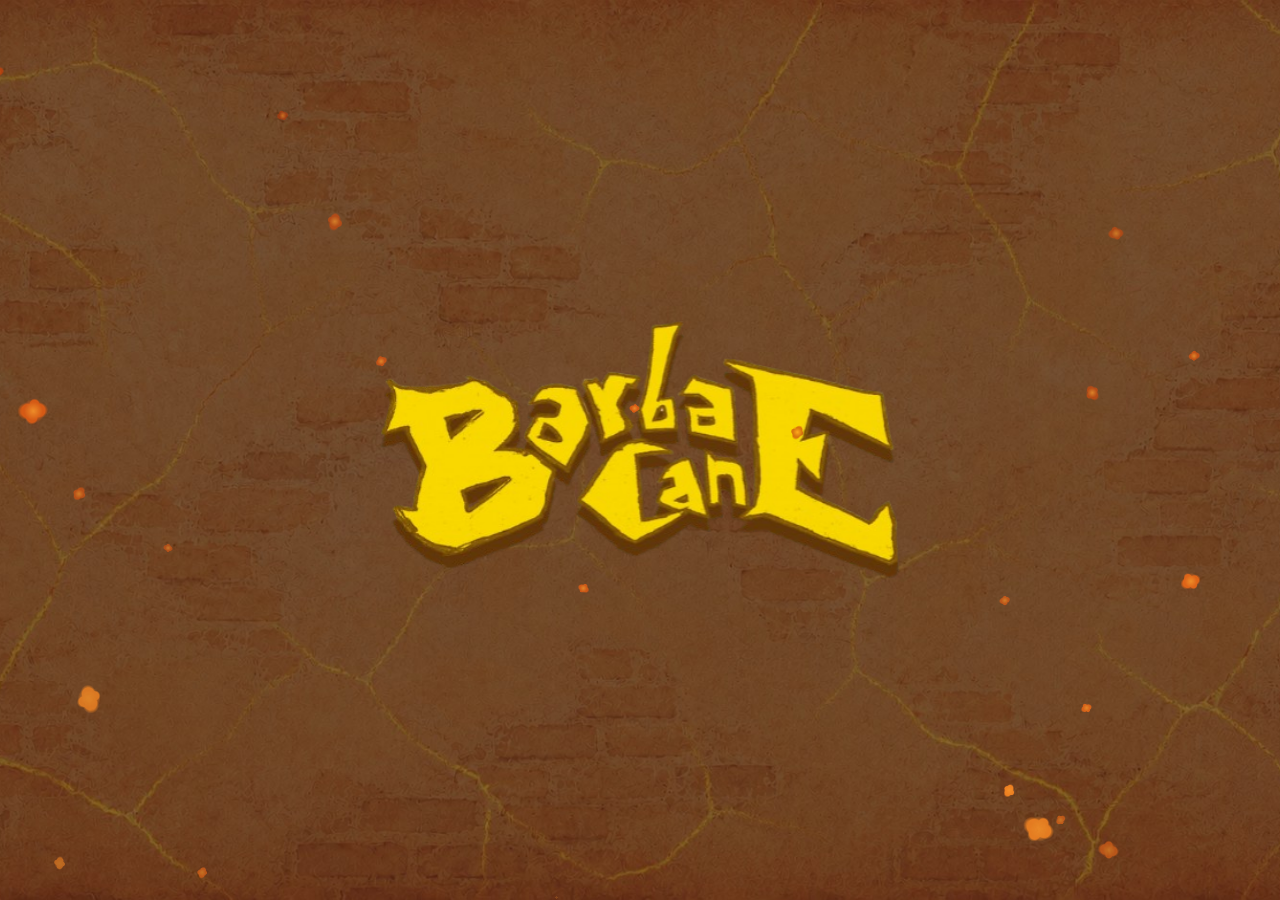
==== commit 22c93fd3: "Fixed some bugs" ====
--- a/frontend/index.html
+++ b/frontend/index.html
@@ -89,9 +89,14 @@
         <label>Il tuo nome
           <input type="text" id="create-name" placeholder="Nome giocatore" maxlength="20" />
         </label>
-        <label>Timer turno (secondi, 0 = disattivato)
-          <input type="number" id="create-timer" value="0" min="0" max="600" />
-        </label>
+        <!-- Timer del turno: interruttore + secondi nello stesso riquadro (altezza fissa) -->
+        <div class="lbl">Timer turno
+          <div class="timer-box" id="create-timer-box">
+            <input type="checkbox" id="create-timer-on" class="switch" role="switch" aria-label="Attiva il timer del turno" />
+            <span class="timer-off">Nessun limite di tempo</span>
+            <span class="timer-on"><span id="create-timer" class="timer-val" aria-live="polite">120</span> secondi<span class="timer-steps"><button type="button" class="timer-step up" data-step="30" aria-label="30 secondi in più"></button><button type="button" class="timer-step down" data-step="-30" aria-label="30 secondi in meno"></button></span></span>
+          </div>
+        </div>
         <button id="btn-create" class="btn btn-primary">Crea Lobby</button>
       </div>
 
--- a/frontend/style.css
+++ b/frontend/style.css
@@ -37,6 +37,7 @@
   /* Gemma del costo (un ottagono), come sulle carte stampate (card_factory/assets/esagono.png) */
   --hex-mana:   radial-gradient(closest-side, #fe8c16 0%, #fe9c1c 55%, #fed222 86%, #fee822 100%);
   --hex-maga:   radial-gradient(closest-side, #8fcde4 0%, #a3d7ed 60%, #d4eef8 100%);
+  --hex-act:    radial-gradient(closest-side, #ec5a24 0%, #f47e44 60%, #fbc6a2 100%);  /* rombo delle Azioni */
   --hex-border: #5a3518;
   --hex-ink:    #5a2d06;
   --card-ink:   #171009;   /* fondo su cui sono renderizzati i PNG delle carte */
@@ -399,11 +400,95 @@
   letter-spacing: 2.5px;
   text-align: center;
 }
-.panel label { font-size: 1rem; }
+.panel label, .panel .lbl { font-size: 1rem; }
+/* Timer del turno (creazione lobby): un riquadro come i campi di testo, con
+   l'interruttore a sinistra; spento dice «Nessun limite», acceso mostra i secondi */
+.timer-box {
+  display: flex;
+  align-items: center;
+  gap: 0.75rem;
+  min-height: 2.3rem;  /* come il campo del nome (input[type="text"]) */
+  padding: 0 0.7rem;
+  background: var(--bg-dark);
+  border: 1px solid var(--border);
+  border-radius: 4px;
+  transition: border-color 0.2s;
+}
+.timer-box.on { border-color: var(--border-gold); }
+.timer-box .timer-off,
+.timer-box .timer-on { font-size: 1rem; color: var(--text); text-transform: none; letter-spacing: 0; }
+.timer-box .timer-off { flex: 1; cursor: pointer; font-style: italic; }
+.timer-box .timer-on { flex: 1; display: none; align-items: center; gap: 0.3em; color: var(--text); }
+.timer-box.on .timer-off { display: none; }
+.timer-box.on .timer-on { display: flex; }
+/* Numero dei secondi, in grassetto dentro la scritta «N secondi» */
+.timer-val {
+  font-weight: 700;
+  color: var(--text);
+  font-variant-numeric: tabular-nums;
+}
+/* Freccette su/giù affiancate in fondo a destra: solo i triangoli dorati */
+.timer-steps { margin-left: auto; display: inline-flex; gap: 2px; }
+.panel .timer-step {
+  position: relative;
+  width: 26px;
+  height: 26px;
+  padding: 0;
+  background: none;
+  border: none;
+  box-shadow: none;
+  cursor: pointer;
+}
+/* Triangolo disegnato coi bordi (i glifi ▲▼ su iOS diventano emoji) */
+.panel .timer-step::before {
+  content: '';
+  position: absolute;
+  left: 50%; top: 50%;
+  border-left: 7px solid transparent;
+  border-right: 7px solid transparent;
+  transform: translate(-50%, -50%);
+  transition: border-color 0.15s;
+}
+.panel .timer-step.up::before { border-bottom: 9px solid var(--gold); }
+.panel .timer-step.down::before { border-top: 9px solid var(--gold); }
+.panel .timer-step.up:hover:not(:disabled)::before { border-bottom-color: var(--gold-light); }
+.panel .timer-step.down:hover:not(:disabled)::before { border-top-color: var(--gold-light); }
+.panel .timer-step:disabled { opacity: 0.25; cursor: default; }
+/* Interruttore a pillola */
+.panel input.switch {
+  appearance: none;
+  -webkit-appearance: none;
+  position: relative;
+  flex: 0 0 auto;
+  width: 42px;
+  height: 24px;
+  margin: 0;
+  padding: 0;
+  border: 1px solid var(--border);
+  border-radius: 12px;
+  background: var(--bg-light);
+  box-shadow: none;
+  cursor: pointer;
+  transition: background 0.2s, border-color 0.2s;
+}
+.panel input.switch::after {
+  content: '';
+  position: absolute;
+  top: 2px; left: 2px;
+  width: 18px; height: 18px;
+  border-radius: 50%;
+  background: var(--text-dim);
+  box-shadow: 0 1px 3px rgba(0, 0, 0, 0.5);
+  transition: transform 0.2s, background 0.2s;
+}
+.panel input.switch:hover,
+.panel input.switch:focus { border-color: var(--border-gold); box-shadow: none; }
+.panel input.switch:checked { background: var(--gold); border-color: var(--gold); }
+.panel input.switch:checked::after { transform: translateX(18px); background: var(--bg-dark); }
 .panel input { padding: 0.65rem 0.85rem; font-size: 1.1rem; }
 .panel .btn { padding: 0.8rem 1rem; font-size: 1.1rem; }
 
-label {
+label, .lbl {
   display: flex;
   flex-direction: column;
   gap: 0.3rem;
@@ -1544,7 +1629,7 @@
 #my-stats { font-size: 0.95rem; padding: 3px 14px; }
 .stat-gem-item { display: inline-flex; align-items: center; gap: 7px; }
 #my-mana    { color: var(--gold-light); }
-#my-actions { color: #8fcde4; }  /* l'azzurro della stella delle Maghe (--hex-maga) */
+#my-actions { color: #f47e44; }  /* l'arancio del rombo delle Azioni (--hex-act) */
 /* Mana: la gemma ottagonale delle carte stampate */
 .st-gem {
   --gem: polygon(29.3% 0, 70.7% 0, 100% 29.3%, 100% 70.7%, 70.7% 100%, 29.3% 100%, 0 70.7%, 0 29.3%);
@@ -1566,10 +1651,10 @@
   background: var(--hex-mana);
 }
 .st-gem b { font-size: 0.88rem; font-weight: 800; color: var(--hex-ink); padding-top: 1px; }
-/* Azioni: rombo azzurro come la stella delle Maghe */
+/* Azioni: rombo arancio, distinto dalla stella azzurra delle Maghe */
 .st-gem-act { --gem: polygon(50% 0, 100% 50%, 50% 100%, 0 50%); width: 28px; height: 28px; }
-.st-gem-act::before { inset: 2px; background: var(--hex-maga); }
-.st-gem-act b { color: #1d3f50; }
+.st-gem-act::before { inset: 2px; background: var(--hex-act); }
+.st-gem-act b { color: #4a1405; }
 
 /* Mazzo vite e Carte Attive: solo il dorso con l'etichetta, senza il riquadro delle Regioni */
 .region.life-deck,
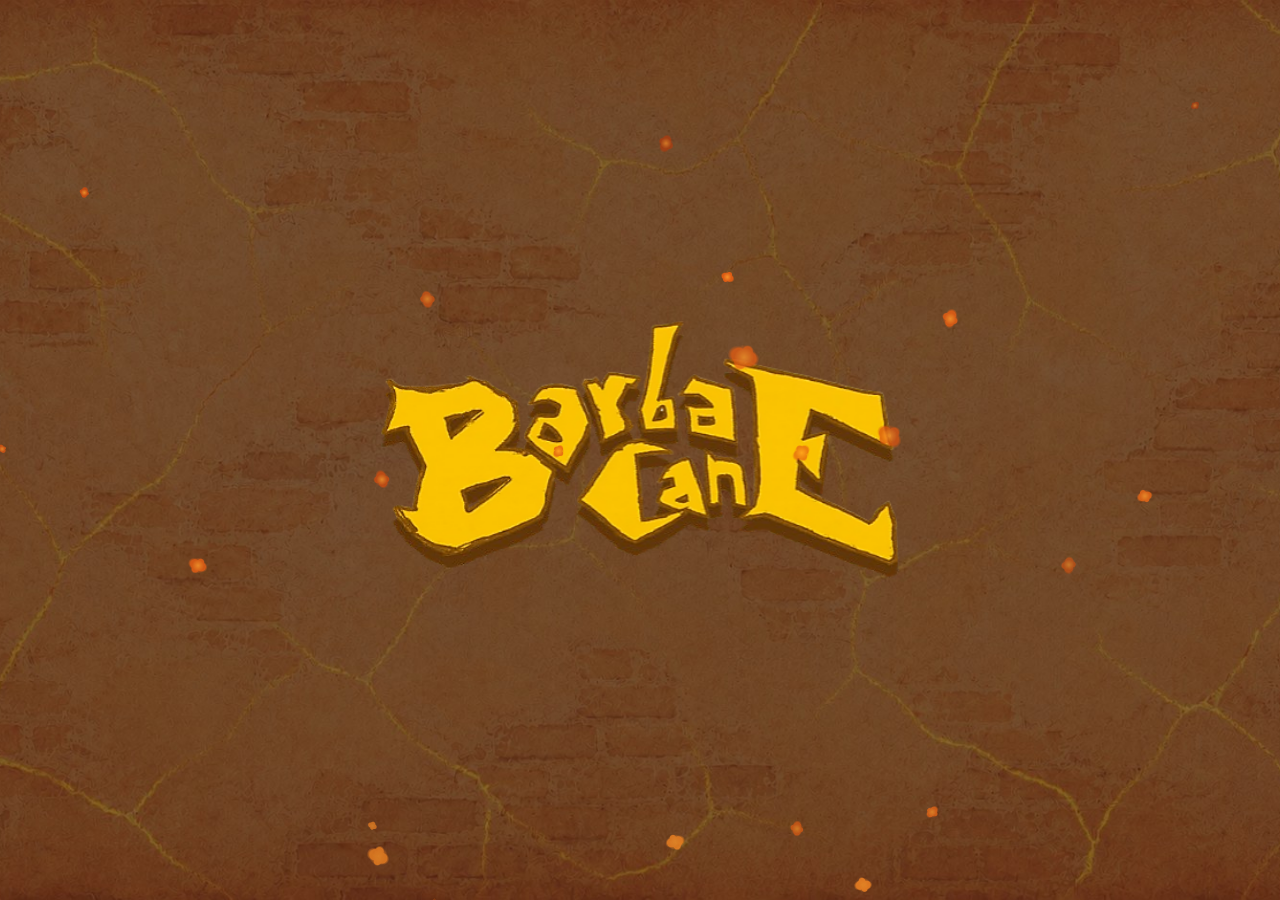
==== commit 49547df4: "B tier" ====
--- a/frontend/index.html
+++ b/frontend/index.html
@@ -3,9 +3,19 @@
 <head>
   <meta charset="UTF-8" />
   <meta name="viewport" content="width=device-width, initial-scale=1.0" />
-  <title>Barbacane</title>
-  <link rel="icon" href="data:image/svg+xml,<svg xmlns='http://www.w3.org/2000/svg' viewBox='0 0 100 100'><text y='.9em' font-size='90'>🧱</text></svg>" />
-  <link rel="apple-touch-icon" href="/assets/logo_app.png" />
+  <title>Barbacane, uno dei giochi fantasy di tutti i tempi</title>
+  <meta name="description" content="Barbacane è un gioco di carte fantasy strategico da giocare online e gratis, contro amici o Bot: difendi i tuoi Bastioni, schiera Guerrieri e lancia Magie." />
+  <link rel="canonical" href="https://barbacane.quest/" />
+  <meta property="og:type" content="website" />
+  <meta property="og:site_name" content="Barbacane" />
+  <meta property="og:title" content="Barbacane, uno dei giochi fantasy di tutti i tempi" />
+  <meta property="og:description" content="Barbacane è un gioco di carte fantasy strategico da giocare online e gratis, contro amici o Bot: difendi i tuoi Bastioni, schiera Guerrieri e lancia Magie." />
+  <meta property="og:url" content="https://barbacane.quest/" />
+  <meta property="og:image" content="https://barbacane.quest/assets/logos/logo_b.png" />
+  <meta property="og:locale" content="it_IT" />
+  <meta name="twitter:card" content="summary" />
+  <link rel="icon" type="image/png" href="/assets/logos/logo_b.png" />
+  <link rel="apple-touch-icon" href="/assets/logos/logo_app.png" />
   <meta name="apple-mobile-web-app-title" content="Barbacane" />
   <link rel="preconnect" href="https://fonts.googleapis.com" />
   <link href="https://fonts.googleapis.com/css2?family=Caudex:ital,wght@0,400;0,700;1,400;1,700&display=swap" rel="stylesheet" />
@@ -37,7 +47,7 @@
 <!-- ===== SCHERMATA: SPLASH ===== -->
 <div id="screen-splash" class="screen active">
   <div class="splash-container">
-    <img src="/assets/logo.png" alt="Barbacane" class="splash-logo" id="splash-logo"
+    <img src="/assets/logos/logo.png" alt="Barbacane" class="splash-logo" id="splash-logo"
          onerror="this.style.display='none'; document.getElementById('splash-title').classList.add('show')" />
     <h1 class="game-title splash-title-fallback" id="splash-title">BARBACANE</h1>
   </div>
@@ -47,7 +57,7 @@
 <div id="screen-lobby" class="screen">
   <div class="lobby-container">
     <div class="logo-area">
-      <img src="/assets/logo.png" alt="Barbacane" class="logo"
+      <img src="/assets/logos/logo.png" alt="Barbacane" class="logo"
            onerror="this.style.display='none'; document.getElementById('lobby-title').classList.add('show')" />
       <h1 class="game-title" id="lobby-title">BARBACANE</h1>
     </div>
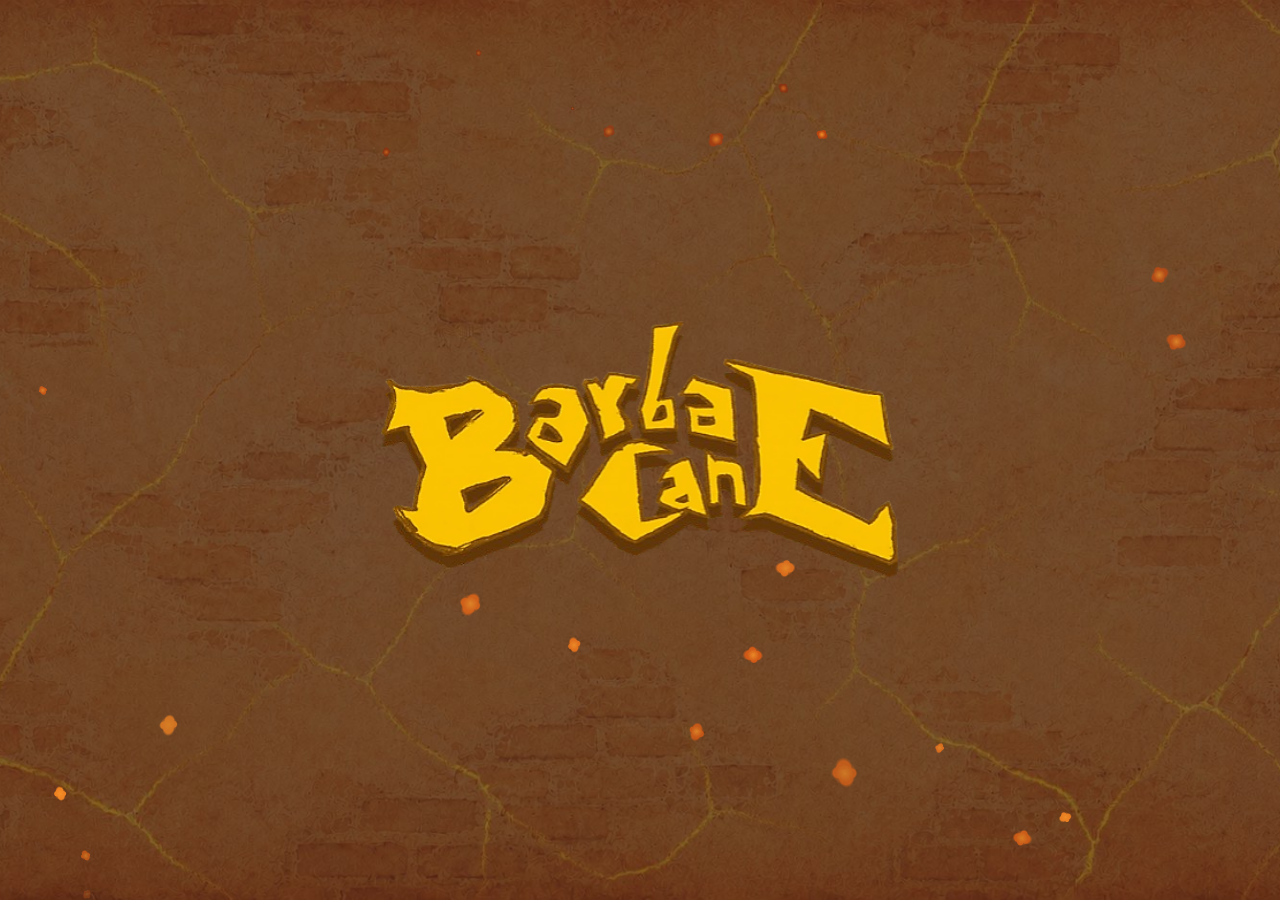
==== commit 8d08e484: "Fixed some points to improve Google indexing" ====
--- a/frontend/index.html
+++ b/frontend/index.html
@@ -14,7 +14,10 @@
   <meta property="og:image" content="https://barbacane.quest/assets/logos/logo_b.png" />
   <meta property="og:locale" content="it_IT" />
   <meta name="twitter:card" content="summary" />
-  <link rel="icon" type="image/png" href="/assets/logos/logo_b.png" />
+  <link rel="icon" type="image/png" sizes="384x384" href="/assets/logos/logo_b.png" />
+  <script type="application/ld+json">
+  {"@context": "https://schema.org", "@type": "WebSite", "name": "Barbacane", "url": "https://barbacane.quest/"}
+  </script>
   <link rel="apple-touch-icon" href="/assets/logos/logo_app.png" />
   <meta name="apple-mobile-web-app-title" content="Barbacane" />
   <link rel="preconnect" href="https://fonts.googleapis.com" />
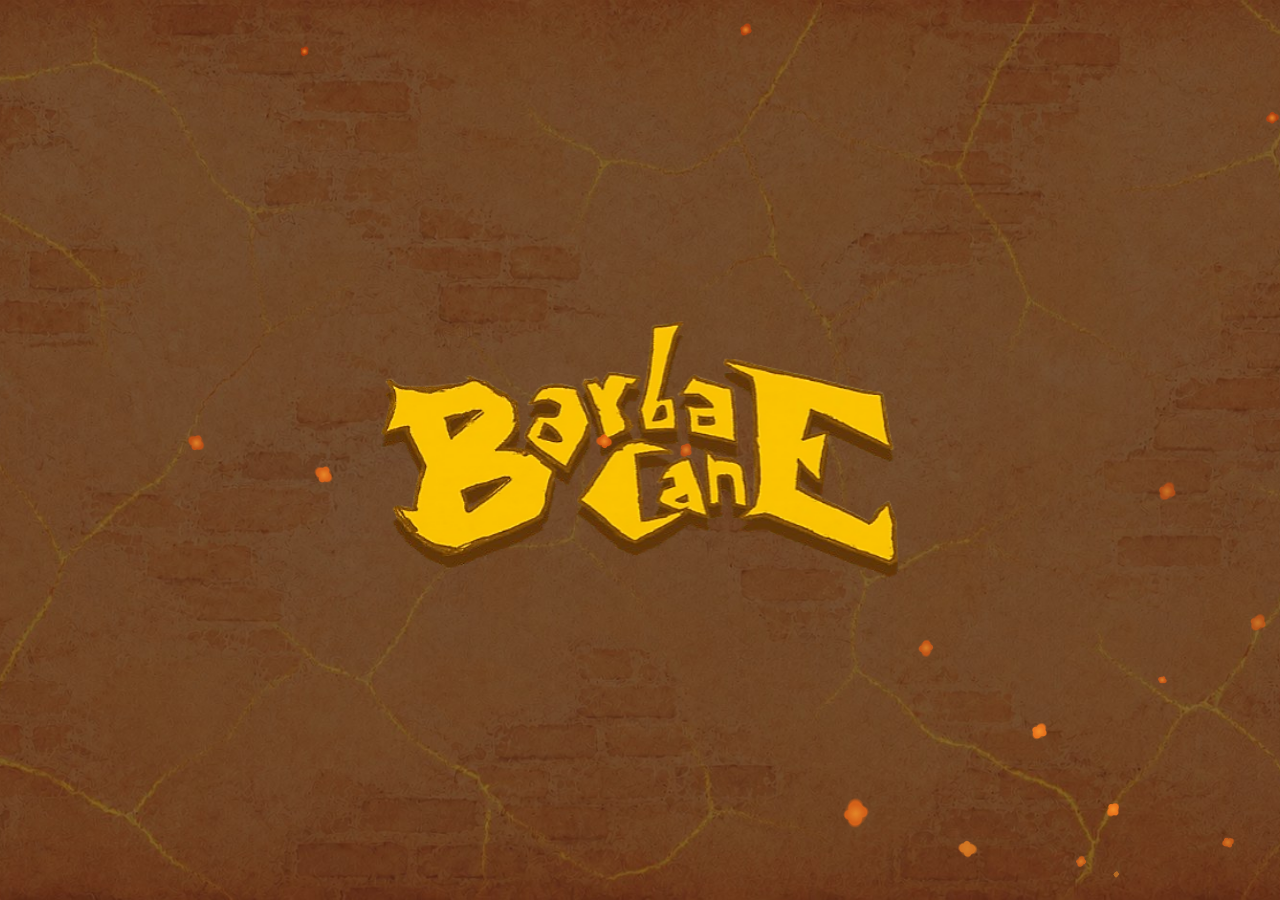
==== commit df233ab0: "Judgement Day" ====
--- a/frontend/index.html
+++ b/frontend/index.html
@@ -157,15 +157,15 @@
     </div>
     <button class="menu-frame difficulty-card difficulty-easy" data-difficulty="easy">
       <div class="difficulty-card-title">🟢 Facile</div>
-      <div class="difficulty-card-desc">Valuta le carte una alla volta e non sceglie sempre la mossa migliore. Ottimo per i primi passi dopo il tutorial.</div>
+      <div class="difficulty-card-desc">Ragiona su un'Azione alla volta, conosce solo le Magie più semplici e giudica le posizioni con molta approssimazione. Ottimo per i primi passi dopo il tutorial.</div>
     </button>
     <button class="menu-frame difficulty-card difficulty-normal" data-difficulty="normal">
       <div class="difficulty-card-title">🟡 Normale</div>
-      <div class="difficulty-card-desc">Pianifica insieme le 2 Azioni del turno e sceglie sempre la combinazione migliore.</div>
+      <div class="difficulty-card-desc">Pianifica insieme le Azioni del turno e usa tutte le carte, con qualche imprecisione di giudizio.</div>
     </button>
     <button class="menu-frame difficulty-card difficulty-hard" data-difficulty="hard">
       <div class="difficulty-card-title">🔴 Difficile</div>
-      <div class="difficulty-card-desc">Simula l'intero turno, stima le mosse possibili degli avversari e bilancia attacco e difesa dei Bastioni.</div>
+      <div class="difficulty-card-desc">Ha imparato giocando migliaia di partite contro se stesso: esplora ogni turno più a fondo e non concede nulla.</div>
     </button>
   </div>
 </div>
